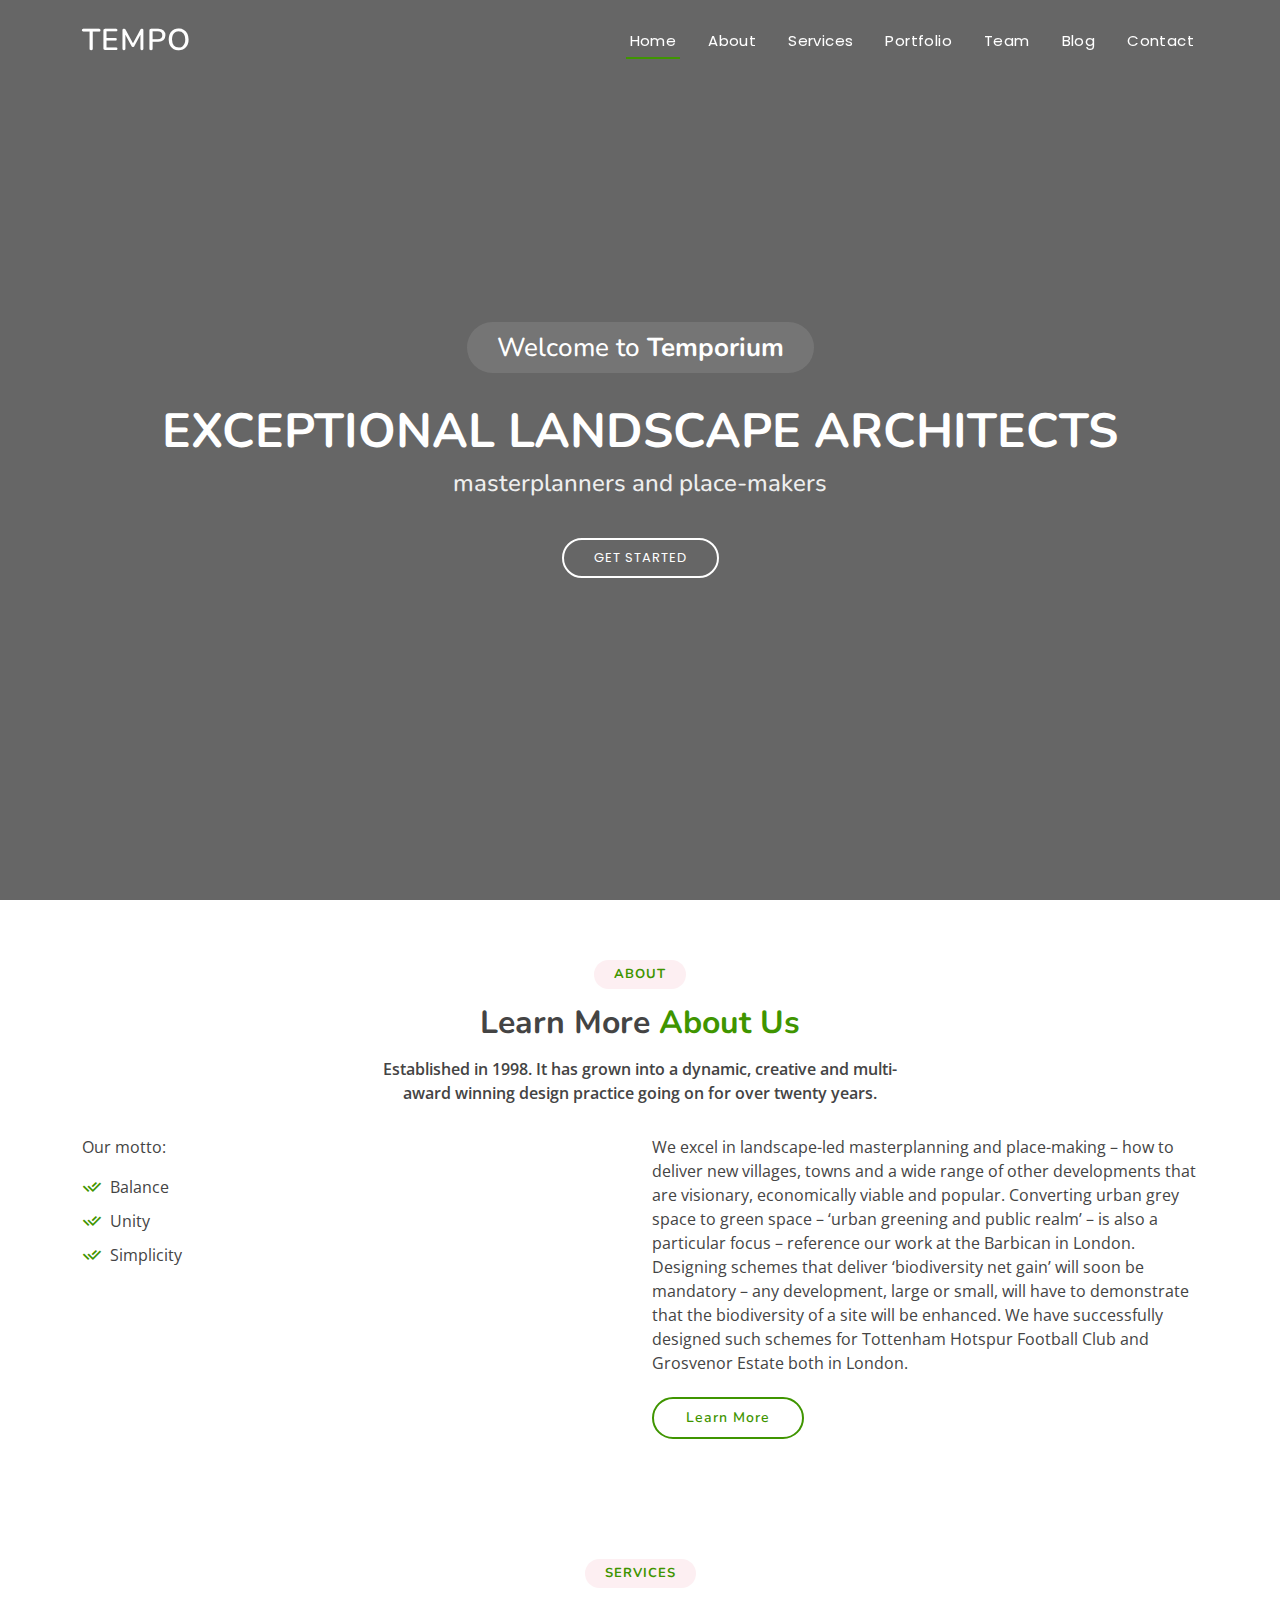
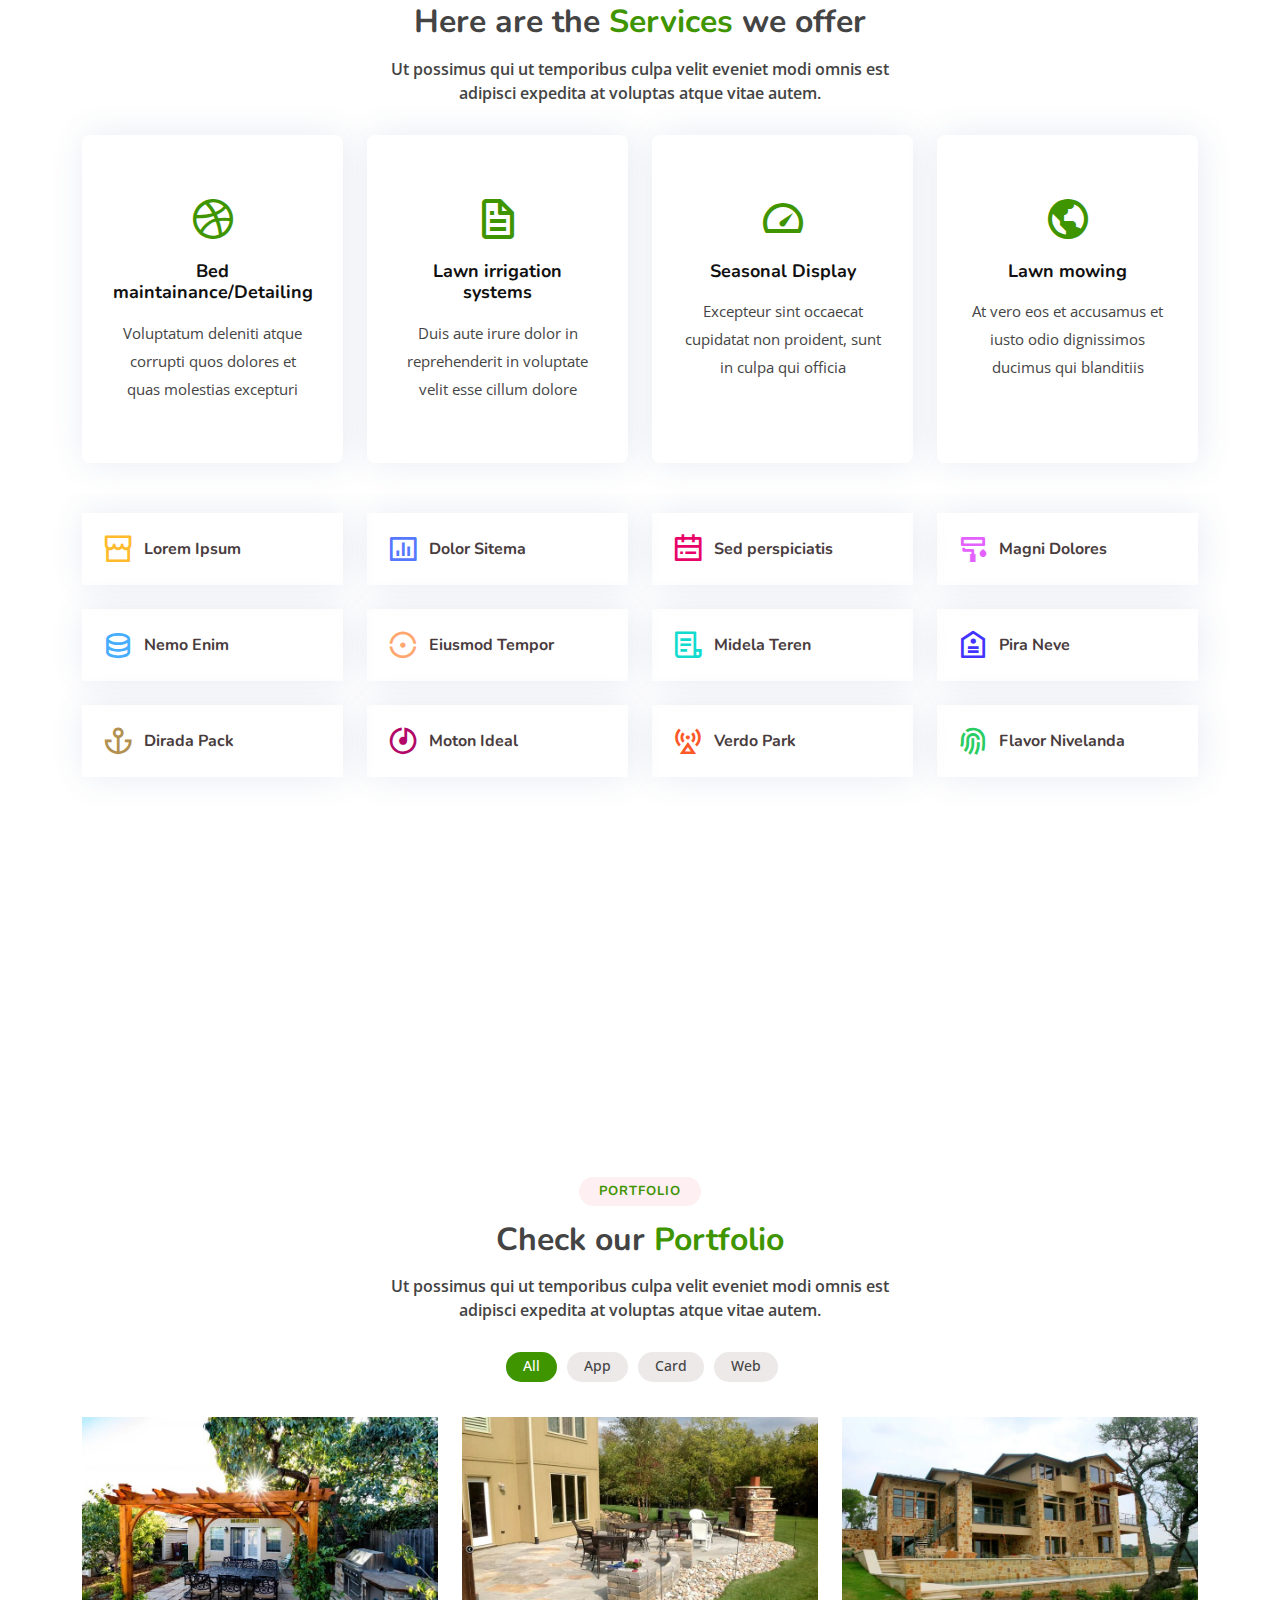
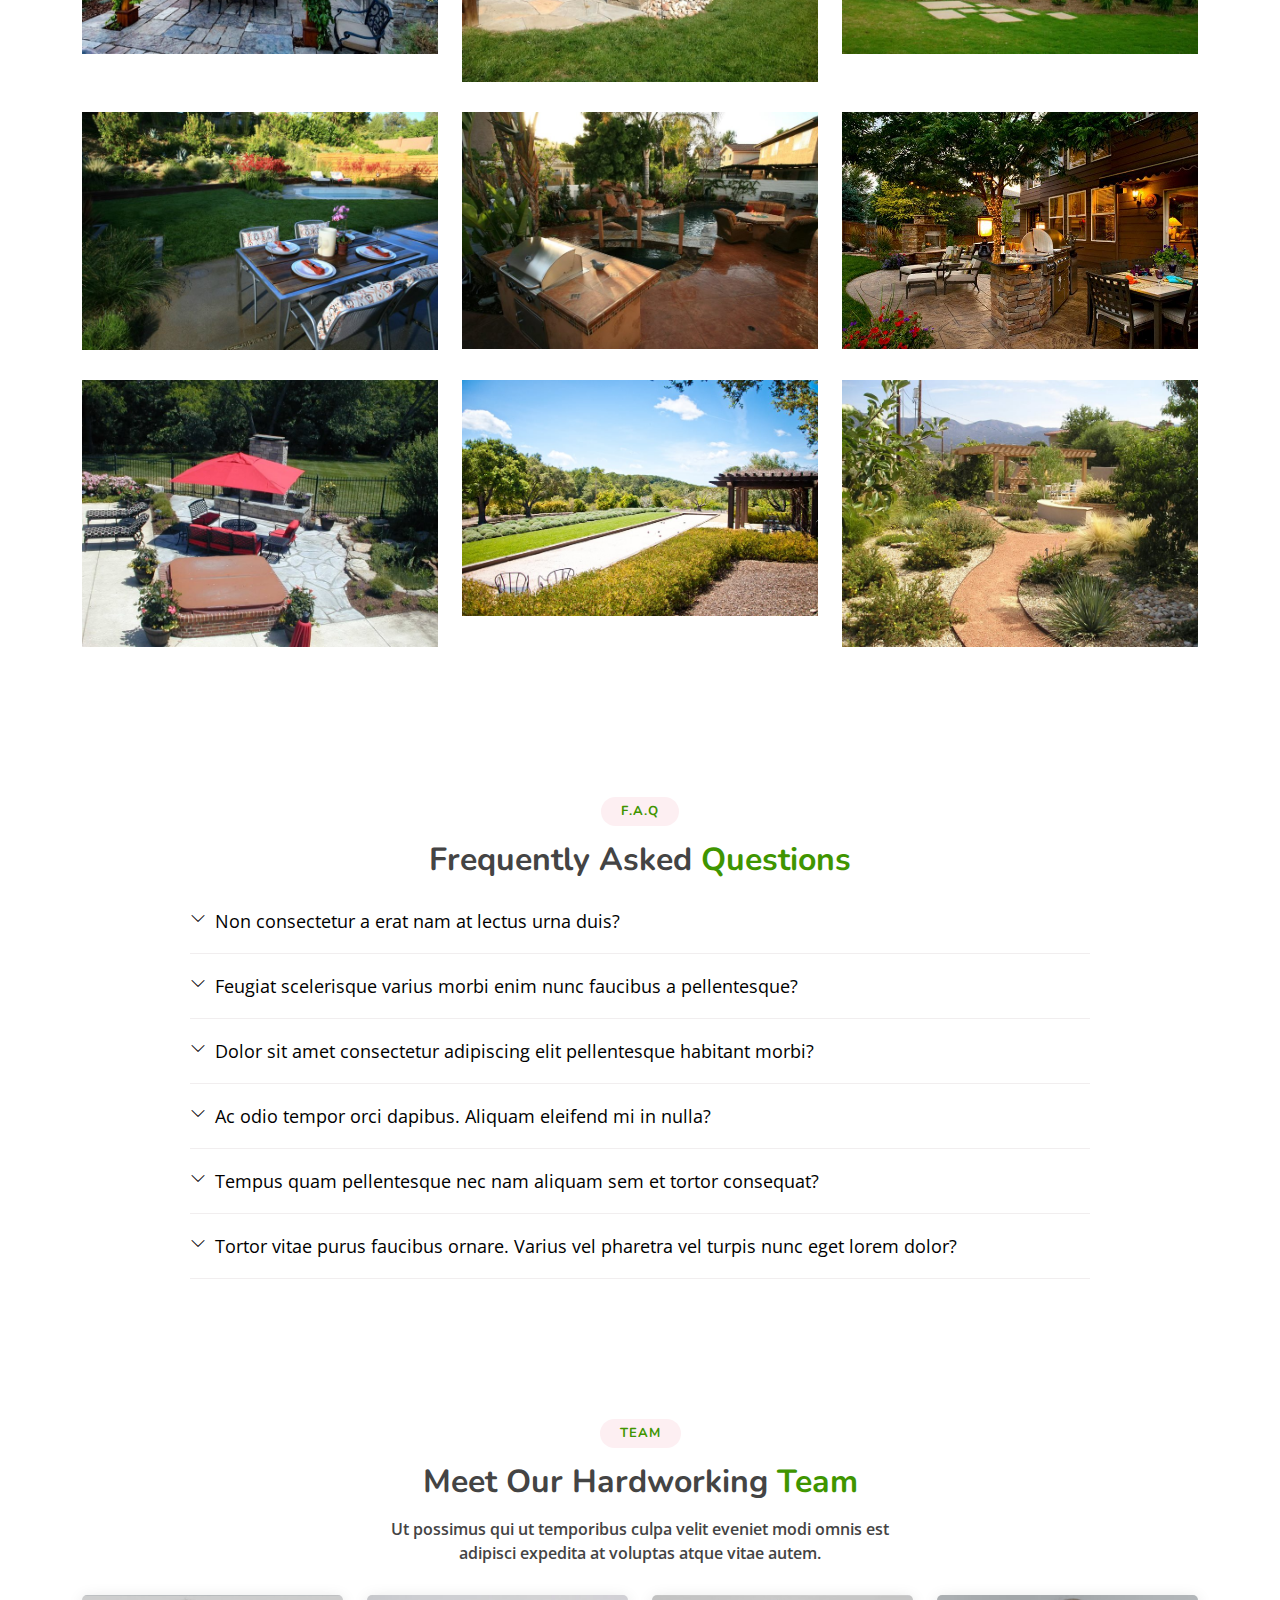
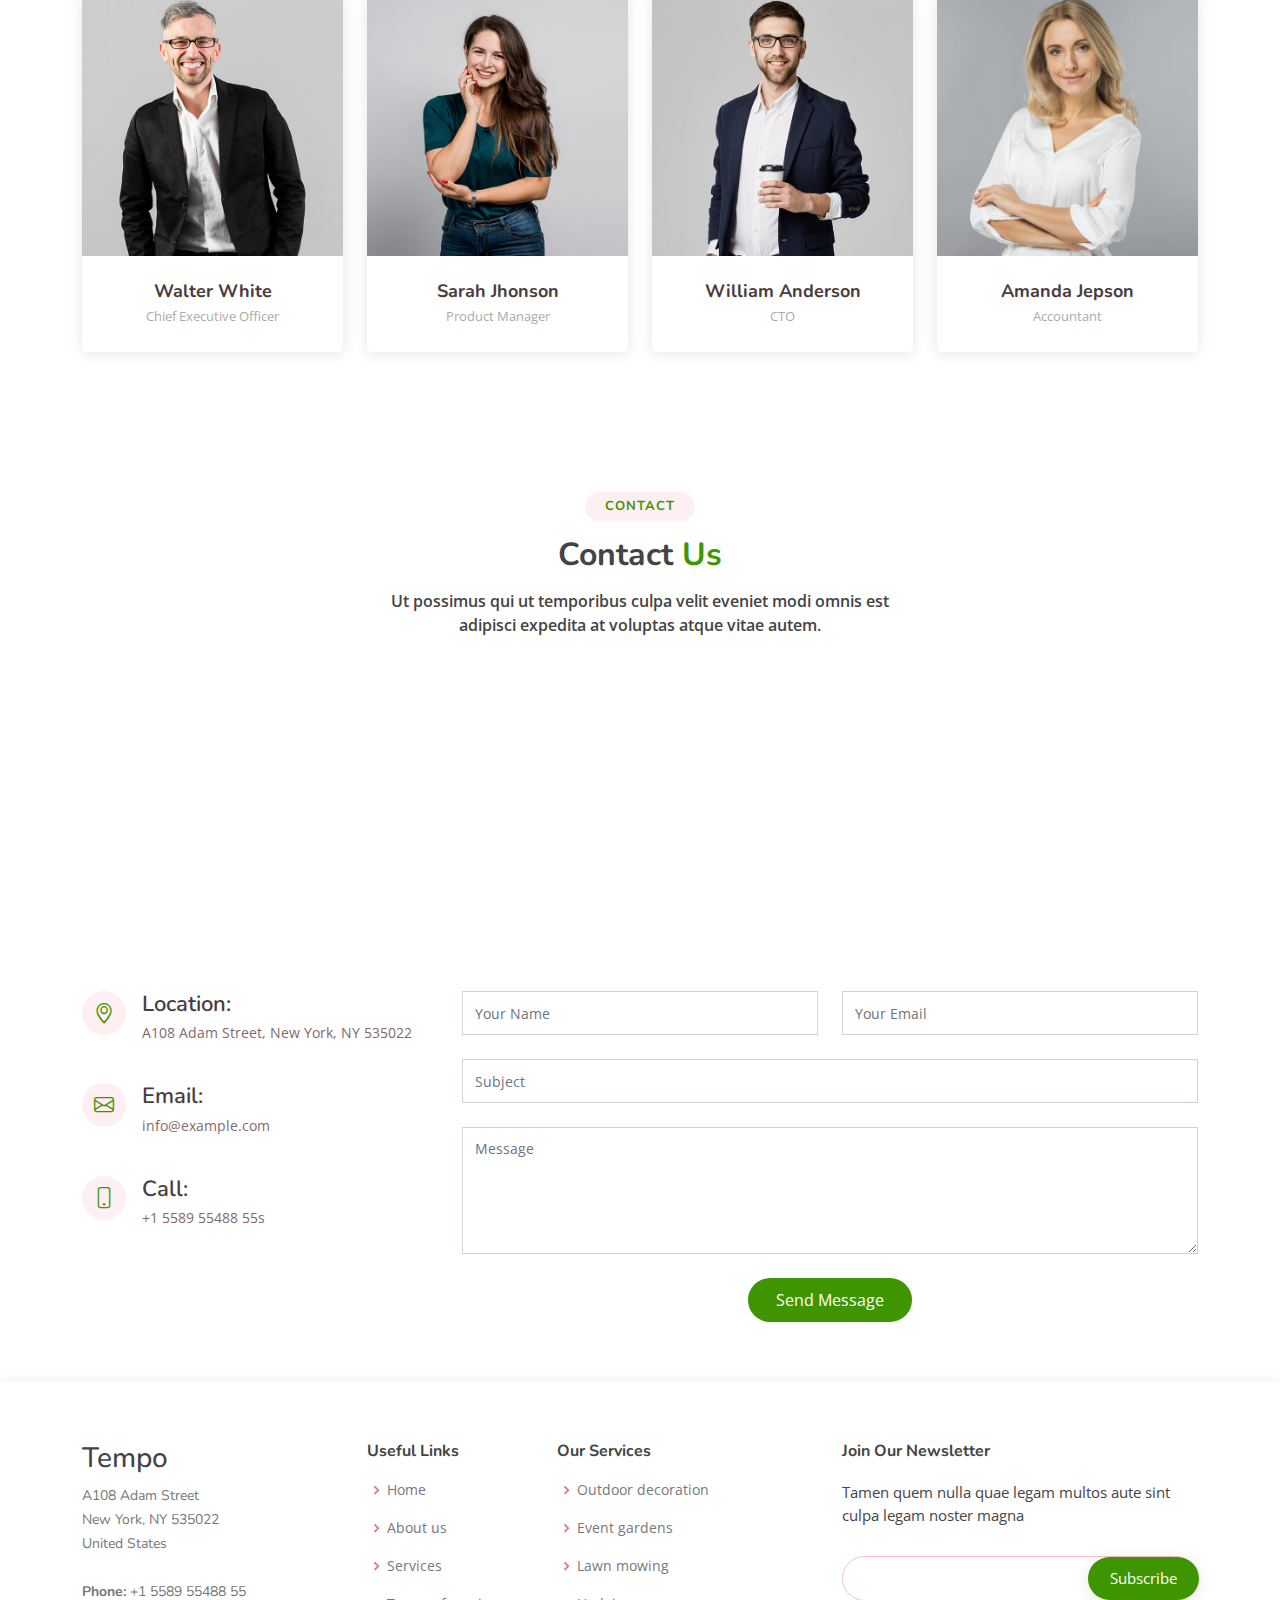
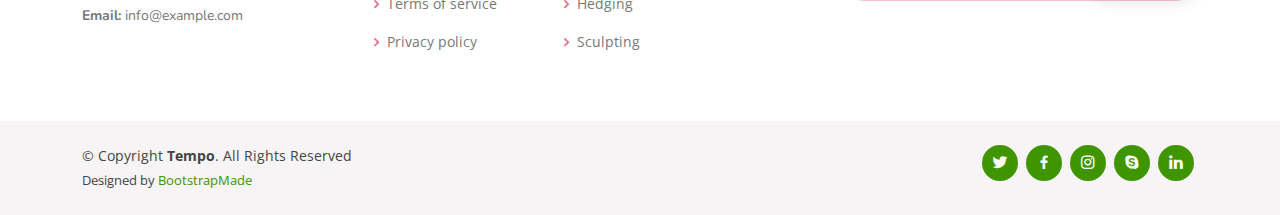
==== index.html @ 1f80e1d2 "AM BATMAN!" ====
<!DOCTYPE html>
<html lang="en">

<head>
  <meta charset="utf-8">
  <meta content="width=device-width, initial-scale=1.0" name="viewport">

  <title>Tempo Bootstrap Template - Index</title>
  <meta content="" name="description">
  <meta content="" name="keywords">

  <!-- Favicons -->
  <link href="assets/img/favicon.png" rel="icon">
  <link href="assets/img/apple-touch-icon.png" rel="apple-touch-icon">

  <!-- Google Fonts -->
  <link href="https://fonts.googleapis.com/css?family=Open+Sans:300,300i,400,400i,600,600i,700,700i|Nunito:300,300i,400,400i,600,600i,700,700i|Poppins:300,300i,400,400i,500,500i,600,600i,700,700i" rel="stylesheet">

  <!-- Vendor CSS Files -->
  <link href="assets/vendor/bootstrap/css/bootstrap.min.css" rel="stylesheet">
  <link href="assets/vendor/bootstrap-icons/bootstrap-icons.css" rel="stylesheet">
  <link href="assets/vendor/boxicons/css/boxicons.min.css" rel="stylesheet">
  <link href="assets/vendor/glightbox/css/glightbox.min.css" rel="stylesheet">
  <link href="assets/vendor/remixicon/remixicon.css" rel="stylesheet">
  <link href="assets/vendor/swiper/swiper-bundle.min.css" rel="stylesheet">

  <!-- Template Main CSS File -->
  <link href="assets/css/style.css" rel="stylesheet">

  <!-- =======================================================
  * Template Name: Tempo - v4.5.0
  * Template URL: https://bootstrapmade.com/tempo-free-onepage-bootstrap-theme/
  * Author: BootstrapMade.com
  * License: https://bootstrapmade.com/license/
  ======================================================== -->
</head>

<body>

  <!-- ======= Header ======= -->
  <header id="header" class="fixed-top ">
    <div class="container d-flex align-items-center justify-content-between">

      <h1 class="logo"><a href="index.html">Tempo</a></h1>
      <!-- Uncomment below if you prefer to use an image logo -->
      <!-- <a href="index.html" class="logo"><img src="assets/img/logo.png" alt="" class="img-fluid"></a>-->

      <nav id="navbar" class="navbar">
        <ul>
          <li><a class="nav-link scrollto active" href="#hero">Home</a></li>
          <li><a class="nav-link scrollto" href="#about">About</a></li>
          <li><a class="nav-link scrollto" href="#services">Services</a></li>
          <li><a class="nav-link scrollto " href="#portfolio">Portfolio</a></li>
          <li><a class="nav-link scrollto" href="#team">Team</a></li>
          <li><a href="blog.html">Blog</a></li>
          
          <li><a class="nav-link scrollto" href="#contact">Contact</a></li>
        </ul>
        <i class="bi bi-list mobile-nav-toggle"></i>
      </nav><!-- .navbar -->

    </div>
  </header><!-- End Header -->

  <!-- ======= Hero Section ======= -->
  <section id="hero">
    <div class="hero-container">
      <h3>Welcome to <strong>Temporium</strong></h3>
      <h1>Exceptional landscape architects</h1>
      <h2>masterplanners and place-makers</h2>
      <a href="#about" class="btn-get-started scrollto">Get Started</a>
    </div>
  </section><!-- End Hero -->

  <main id="main">

    <!-- ======= About Section ======= -->
    <section id="about" class="about">
      <div class="container">

        <div class="section-title">
          <h2>About</h2>
          <h3>Learn More <span>About Us</span></h3>
          <p>Established in 1998. It has grown into a dynamic, creative and multi-award winning design practice going on for over twenty years.</p>
        </div>

        <div class="row content">
          <div class="col-lg-6">
            <p>
              Our motto:
            </p>
            <ul>
              <li><i class="ri-check-double-line"></i> Balance</li>
              <li><i class="ri-check-double-line"></i> Unity</li>
              <li><i class="ri-check-double-line"></i> Simplicity</li>
            </ul>
          </div>
          <div class="col-lg-6 pt-4 pt-lg-0">
            <p>
        

We excel in landscape-led masterplanning and place-making – how to deliver new villages, towns and a wide range of other developments that are visionary, economically viable and popular. Converting urban grey space to green space – ‘urban greening and public realm’ – is also a particular focus – reference our work at the Barbican in London. Designing schemes that deliver ‘biodiversity net gain’ will soon be mandatory – any development, large or small, will have to demonstrate that the biodiversity of a site will be enhanced. We have successfully designed such schemes for Tottenham Hotspur Football Club and Grosvenor Estate both in London.
            </p>
            <a href="#" class="btn-learn-more">Learn More</a>
          </div>
        </div>

      </div>
    </section><!-- End About Section -->

    <!-- ======= Services Section ======= -->
    <section id="services" class="services">
      <div class="container">

        <div class="section-title">
          <h2>Services</h2>
          <h3>Here are the <span>Services</span> we offer</h3>
          <p>Ut possimus qui ut temporibus culpa velit eveniet modi omnis est adipisci expedita at voluptas atque vitae autem.</p>
        </div>

        <div class="row">
          <div class="col-md-6 col-lg-3 d-flex align-items-stretch mb-5 mb-lg-0">
            <div class="icon-box">
              <div class="icon"><i class="bx bxl-dribbble"></i></div>
              <h4 class="title"><a href="">Bed maintainance/Detailing</a></h4>
              <p class="description">Voluptatum deleniti atque corrupti quos dolores et quas molestias excepturi</p>
            </div>
          </div>

          <div class="col-md-6 col-lg-3 d-flex align-items-stretch mb-5 mb-lg-0">
            <div class="icon-box">
              <div class="icon"><i class="bx bx-file"></i></div>
              <h4 class="title"><a href="">Lawn irrigation systems</a></h4>
              <p class="description">Duis aute irure dolor in reprehenderit in voluptate velit esse cillum dolore</p>
            </div>
          </div>

          <div class="col-md-6 col-lg-3 d-flex align-items-stretch mb-5 mb-lg-0">
            <div class="icon-box">
              <div class="icon"><i class="bx bx-tachometer"></i></div>
              <h4 class="title"><a href="">Seasonal Display</a></h4>
              <p class="description">Excepteur sint occaecat cupidatat non proident, sunt in culpa qui officia</p>
            </div>
          </div>

          <div class="col-md-6 col-lg-3 d-flex align-items-stretch mb-5 mb-lg-0">
            <div class="icon-box">
              <div class="icon"><i class="bx bx-world"></i></div>
              <h4 class="title"><a href="">Lawn mowing</a></h4>
              <p class="description">At vero eos et accusamus et iusto odio dignissimos ducimus qui blanditiis</p>
            </div>
          </div>

        </div>

      </div>
    </section><!-- End Services Section -->

    <!-- ======= Features Section ======= -->
    <section id="features" class="features">
      <div class="container">

        <div class="row">
          <div class="col-lg-3 col-md-4 col-6 col-6">
            <div class="icon-box">
              <i class="ri-store-line" style="color: #ffbb2c;"></i>
              <h3><a href="">Lorem Ipsum</a></h3>
            </div>
          </div>
          <div class="col-lg-3 col-md-4 col-6">
            <div class="icon-box">
              <i class="ri-bar-chart-box-line" style="color: #5578ff;"></i>
              <h3><a href="">Dolor Sitema</a></h3>
            </div>
          </div>
          <div class="col-lg-3 col-md-4 col-6 mt-4 mt-md-0">
            <div class="icon-box">
              <i class="ri-calendar-todo-line" style="color: #e80368;"></i>
              <h3><a href="">Sed perspiciatis</a></h3>
            </div>
          </div>
          <div class="col-lg-3 col-md-4 col-6 mt-4 mt-lg-0">
            <div class="icon-box">
              <i class="ri-paint-brush-line" style="color: #e361ff;"></i>
              <h3><a href="">Magni Dolores</a></h3>
            </div>
          </div>
          <div class="col-lg-3 col-md-4 col-6 mt-4">
            <div class="icon-box">
              <i class="ri-database-2-line" style="color: #47aeff;"></i>
              <h3><a href="">Nemo Enim</a></h3>
            </div>
          </div>
          <div class="col-lg-3 col-md-4 col-6 mt-4">
            <div class="icon-box">
              <i class="ri-gradienter-line" style="color: #ffa76e;"></i>
              <h3><a href="">Eiusmod Tempor</a></h3>
            </div>
          </div>
          <div class="col-lg-3 col-md-4 col-6 mt-4">
            <div class="icon-box">
              <i class="ri-file-list-3-line" style="color: #11dbcf;"></i>
              <h3><a href="">Midela Teren</a></h3>
            </div>
          </div>
          <div class="col-lg-3 col-md-4 col-6 mt-4">
            <div class="icon-box">
              <i class="ri-price-tag-2-line" style="color: #4233ff;"></i>
              <h3><a href="">Pira Neve</a></h3>
            </div>
          </div>
          <div class="col-lg-3 col-md-4 col-6 mt-4">
            <div class="icon-box">
              <i class="ri-anchor-line" style="color: #b2904f;"></i>
              <h3><a href="">Dirada Pack</a></h3>
            </div>
          </div>
          <div class="col-lg-3 col-md-4 col-6 mt-4">
            <div class="icon-box">
              <i class="ri-disc-line" style="color: #b20969;"></i>
              <h3><a href="">Moton Ideal</a></h3>
            </div>
          </div>
          <div class="col-lg-3 col-md-4 col-6 mt-4">
            <div class="icon-box">
              <i class="ri-base-station-line" style="color: #ff5828;"></i>
              <h3><a href="">Verdo Park</a></h3>
            </div>
          </div>
          <div class="col-lg-3 col-md-4 col-6 mt-4">
            <div class="icon-box">
              <i class="ri-fingerprint-line" style="color: #29cc61;"></i>
              <h3><a href="">Flavor Nivelanda</a></h3>
            </div>
          </div>
        </div>

      </div>
    </section><!-- End Features Section -->

    <!-- ======= Cta Section ======= -->
    <section id="cta" class="cta">
      <div class="container">

        <div class="text-center">
          <h3>Call To Action</h3>
          <p> Duis aute irure dolor in reprehenderit in voluptate velit esse cillum dolore eu fugiat nulla pariatur. Excepteur sint occaecat cupidatat non proident, sunt in culpa qui officia deserunt mollit anim id est laborum.</p>
          <a class="cta-btn scrollto" href="#contact">Call us</a>
        </div>

      </div>
    </section><!-- End Cta Section -->

    <!-- ======= Portfolio Section ======= -->
    <section id="portfolio" class="portfolio">
      <div class="container">

        <div class="section-title">
          <h2>Portfolio</h2>
          <h3>Check our <span>Portfolio</span></h3>
          <p>Ut possimus qui ut temporibus culpa velit eveniet modi omnis est adipisci expedita at voluptas atque vitae autem.</p>
        </div>

        <div class="row">
          <div class="col-lg-12 d-flex justify-content-center">
            <ul id="portfolio-flters">
              <li data-filter="*" class="filter-active">All</li>
              <li data-filter=".filter-app">App</li>
              <li data-filter=".filter-card">Card</li>
              <li data-filter=".filter-web">Web</li>
            </ul>
          </div>
        </div>

        <div class="row portfolio-container">

          <div class="col-lg-4 col-md-6 portfolio-item filter-app">
            <img src="assets/img/portfolio/portfolio-1.jpg" class="img-fluid" alt="">
            <div class="portfolio-info">
              <h4>App 1</h4>
              <p>App</p>
              <a href="assets/img/portfolio/portfolio-1.jpg" data-gallery="portfolioGallery" class="portfolio-lightbox preview-link" title="App 1"><i class="bx bx-plus"></i></a>
              <a href="portfolio-details.html" class="details-link" title="More Details"><i class="bx bx-link"></i></a>
            </div>
          </div>

          <div class="col-lg-4 col-md-6 portfolio-item filter-web">
            <img src="assets/img/portfolio/portfolio-2.jpg" class="img-fluid" alt="">
            <div class="portfolio-info">
              <h4>Web 3</h4>
              <p>Web</p>
              <a href="assets/img/portfolio/portfolio-2.jpg" data-gallery="portfolioGallery" class="portfolio-lightbox preview-link" title="Web 3"><i class="bx bx-plus"></i></a>
              <a href="portfolio-details.html" class="details-link" title="More Details"><i class="bx bx-link"></i></a>
            </div>
          </div>

          <div class="col-lg-4 col-md-6 portfolio-item filter-app">
            <img src="assets/img/portfolio/portfolio-3.jpg" class="img-fluid" alt="">
            <div class="portfolio-info">
              <h4>App 2</h4>
              <p>App</p>
              <a href="assets/img/portfolio/portfolio-3.jpg" data-gallery="portfolioGallery" class="portfolio-lightbox preview-link" title="App 2"><i class="bx bx-plus"></i></a>
              <a href="portfolio-details.html" class="details-link" title="More Details"><i class="bx bx-link"></i></a>
            </div>
          </div>

          <div class="col-lg-4 col-md-6 portfolio-item filter-card">
            <img src="assets/img/portfolio/portfolio-4.jpg" class="img-fluid" alt="">
            <div class="portfolio-info">
              <h4>Card 2</h4>
              <p>Card</p>
              <a href="assets/img/portfolio/portfolio-4.jpg" data-gallery="portfolioGallery" class="portfolio-lightbox preview-link" title="Card 2"><i class="bx bx-plus"></i></a>
              <a href="portfolio-details.html" class="details-link" title="More Details"><i class="bx bx-link"></i></a>
            </div>
          </div>

          <div class="col-lg-4 col-md-6 portfolio-item filter-web">
            <img src="assets/img/portfolio/portfolio-5.jpg" class="img-fluid" alt="">
            <div class="portfolio-info">
              <h4>Web 2</h4>
              <p>Web</p>
              <a href="assets/img/portfolio/portfolio-5.jpg" data-gallery="portfolioGallery" class="portfolio-lightbox preview-link" title="Web 2"><i class="bx bx-plus"></i></a>
              <a href="portfolio-details.html" class="details-link" title="More Details"><i class="bx bx-link"></i></a>
            </div>
          </div>

          <div class="col-lg-4 col-md-6 portfolio-item filter-app">
            <img src="assets/img/portfolio/portfolio-6.jpg" class="img-fluid" alt="">
            <div class="portfolio-info">
              <h4>App 3</h4>
              <p>App</p>
              <a href="assets/img/portfolio/portfolio-6.jpg" data-gallery="portfolioGallery" class="portfolio-lightbox preview-link" title="App 3"><i class="bx bx-plus"></i></a>
              <a href="portfolio-details.html" class="details-link" title="More Details"><i class="bx bx-link"></i></a>
            </div>
          </div>

          <div class="col-lg-4 col-md-6 portfolio-item filter-card">
            <img src="assets/img/portfolio/portfolio-7.jpg" class="img-fluid" alt="">
            <div class="portfolio-info">
              <h4>Card 1</h4>
              <p>Card</p>
              <a href="assets/img/portfolio/portfolio-7.jpg" data-gallery="portfolioGallery" class="portfolio-lightbox preview-link" title="Card 1"><i class="bx bx-plus"></i></a>
              <a href="portfolio-details.html" class="details-link" title="More Details"><i class="bx bx-link"></i></a>
            </div>
          </div>

          <div class="col-lg-4 col-md-6 portfolio-item filter-card">
            <img src="assets/img/portfolio/portfolio-8.jpg" class="img-fluid" alt="">
            <div class="portfolio-info">
              <h4>Card 3</h4>
              <p>Card</p>
              <a href="assets/img/portfolio/portfolio-8.jpg" data-gallery="portfolioGallery" class="portfolio-lightbox preview-link" title="Card 3"><i class="bx bx-plus"></i></a>
              <a href="portfolio-details.html" class="details-link" title="More Details"><i class="bx bx-link"></i></a>
            </div>
          </div>

          <div class="col-lg-4 col-md-6 portfolio-item filter-web">
            <img src="assets/img/portfolio/portfolio-9.jpg" class="img-fluid" alt="">
            <div class="portfolio-info">
              <h4>Web 3</h4>
              <p>Web</p>
              <a href="assets/img/portfolio/portfolio-9.jpg" data-gallery="portfolioGallery" class="portfolio-lightbox preview-link" title="Web 3"><i class="bx bx-plus"></i></a>
              <a href="portfolio-details.html" class="details-link" title="More Details"><i class="bx bx-link"></i></a>
            </div>
          </div>

        </div>

      </div>
    </section><!-- End Portfolio Section -->

    <!-- ======= Pricing Section ======= 
    <section id="pricing" class="pricing">
      <div class="container">

        <div class="section-title">
          <h2>Pricing</h2>
          <h3>Our Competing <span>Prices</span></h3>
          <p>Ut possimus qui ut temporibus culpa velit eveniet modi omnis est adipisci expedita at voluptas atque vitae autem.</p>
        </div>

        <div class="row">

          <div class="col-lg-4 col-md-6">
            <div class="box">
              <h3>Free</h3>
              <h4><sup>$</sup>0<span> / month</span></h4>
              <ul>
                <li>Aida dere</li>
                <li>Nec feugiat nisl</li>
                <li>Nulla at volutpat dola</li>
                <li class="na">Pharetra massa</li>
                <li class="na">Massa ultricies mi</li>
              </ul>
              <div class="btn-wrap">
                <a href="#" class="btn-buy">Buy Now</a>
              </div>
            </div>
          </div>

          <div class="col-lg-4 col-md-6 mt-4 mt-md-0">
            <div class="box recommended">
              <span class="recommended-badge">Recommended</span>
              <h3>Business</h3>
              <h4><sup>$</sup>19<span> / month</span></h4>
              <ul>
                <li>Aida dere</li>
                <li>Nec feugiat nisl</li>
                <li>Nulla at volutpat dola</li>
                <li>Pharetra massa</li>
                <li class="na">Massa ultricies mi</li>
              </ul>
              <div class="btn-wrap">
                <a href="#" class="btn-buy">Buy Now</a>
              </div>
            </div>
          </div>

          <div class="col-lg-4 col-md-6 mt-4 mt-lg-0">
            <div class="box">
              <h3>Developer</h3>
              <h4><sup>$</sup>29<span> / month</span></h4>
              <ul>
                <li>Aida dere</li>
                <li>Nec feugiat nisl</li>
                <li>Nulla at volutpat dola</li>
                <li>Pharetra massa</li>
                <li>Massa ultricies mi</li>
              </ul>
              <div class="btn-wrap">
                <a href="#" class="btn-buy">Buy Now</a>
              </div>
            </div>
          </div>

        </div>

      </div>
    </section><!-- End Pricing Section -->

    <!-- ======= F.A.Q Section ======= -->
    <section id="faq" class="faq">
      <div class="container">

        <div class="section-title">
          <h2>F.A.Q</h2>
          <h3>Frequently Asked <span>Questions</span></h3>
        </div>

        <ul class="faq-list">

          <li>
            <div data-bs-toggle="collapse" class="collapsed question" href="#faq1">Non consectetur a erat nam at lectus urna duis? <i class="bi bi-chevron-down icon-show"></i><i class="bi bi-chevron-up icon-close"></i></div>
            <div id="faq1" class="collapse" data-bs-parent=".faq-list">
              <p>
                Feugiat pretium nibh ipsum consequat. Tempus iaculis urna id volutpat lacus laoreet non curabitur gravida. Venenatis lectus magna fringilla urna porttitor rhoncus dolor purus non.
              </p>
            </div>
          </li>

          <li>
            <div data-bs-toggle="collapse" href="#faq2" class="collapsed question">Feugiat scelerisque varius morbi enim nunc faucibus a pellentesque? <i class="bi bi-chevron-down icon-show"></i><i class="bi bi-chevron-up icon-close"></i></div>
            <div id="faq2" class="collapse" data-bs-parent=".faq-list">
              <p>
                Dolor sit amet consectetur adipiscing elit pellentesque habitant morbi. Id interdum velit laoreet id donec ultrices. Fringilla phasellus faucibus scelerisque eleifend donec pretium. Est pellentesque elit ullamcorper dignissim. Mauris ultrices eros in cursus turpis massa tincidunt dui.
              </p>
            </div>
          </li>

          <li>
            <div data-bs-toggle="collapse" href="#faq3" class="collapsed question">Dolor sit amet consectetur adipiscing elit pellentesque habitant morbi? <i class="bi bi-chevron-down icon-show"></i><i class="bi bi-chevron-up icon-close"></i></div>
            <div id="faq3" class="collapse" data-bs-parent=".faq-list">
              <p>
                Eleifend mi in nulla posuere sollicitudin aliquam ultrices sagittis orci. Faucibus pulvinar elementum integer enim. Sem nulla pharetra diam sit amet nisl suscipit. Rutrum tellus pellentesque eu tincidunt. Lectus urna duis convallis convallis tellus. Urna molestie at elementum eu facilisis sed odio morbi quis
              </p>
            </div>
          </li>

          <li>
            <div data-bs-toggle="collapse" href="#faq4" class="collapsed question">Ac odio tempor orci dapibus. Aliquam eleifend mi in nulla? <i class="bi bi-chevron-down icon-show"></i><i class="bi bi-chevron-up icon-close"></i></div>
            <div id="faq4" class="collapse" data-bs-parent=".faq-list">
              <p>
                Dolor sit amet consectetur adipiscing elit pellentesque habitant morbi. Id interdum velit laoreet id donec ultrices. Fringilla phasellus faucibus scelerisque eleifend donec pretium. Est pellentesque elit ullamcorper dignissim. Mauris ultrices eros in cursus turpis massa tincidunt dui.
              </p>
            </div>
          </li>

          <li>
            <div data-bs-toggle="collapse" href="#faq5" class="collapsed question">Tempus quam pellentesque nec nam aliquam sem et tortor consequat? <i class="bi bi-chevron-down icon-show"></i><i class="bi bi-chevron-up icon-close"></i></div>
            <div id="faq5" class="collapse" data-bs-parent=".faq-list">
              <p>
                Molestie a iaculis at erat pellentesque adipiscing commodo. Dignissim suspendisse in est ante in. Nunc vel risus commodo viverra maecenas accumsan. Sit amet nisl suscipit adipiscing bibendum est. Purus gravida quis blandit turpis cursus in
              </p>
            </div>
          </li>

          <li>
            <div data-bs-toggle="collapse" href="#faq6" class="collapsed question">Tortor vitae purus faucibus ornare. Varius vel pharetra vel turpis nunc eget lorem dolor? <i class="bi bi-chevron-down icon-show"></i><i class="bi bi-chevron-up icon-close"></i></div>
            <div id="faq6" class="collapse" data-bs-parent=".faq-list">
              <p>
                Laoreet sit amet cursus sit amet dictum sit amet justo. Mauris vitae ultricies leo integer malesuada nunc vel. Tincidunt eget nullam non nisi est sit amet. Turpis nunc eget lorem dolor sed. Ut venenatis tellus in metus vulputate eu scelerisque. Pellentesque diam volutpat commodo sed egestas egestas fringilla phasellus faucibus. Nibh tellus molestie nunc non blandit massa enim nec.
              </p>
            </div>
          </li>

        </ul>

      </div>
    </section><!-- End F.A.Q Section -->

    <!-- ======= Team Section ======= -->
    <section id="team" class="team">
      <div class="container">

        <div class="section-title">
          <h2>Team</h2>
          <h3>Meet Our Hardworking <span>Team</span></h3>
          <p>Ut possimus qui ut temporibus culpa velit eveniet modi omnis est adipisci expedita at voluptas atque vitae autem.</p>
        </div>

        <div class="row">

          <div class="col-lg-3 col-md-6 d-flex align-items-stretch">
            <div class="member">
              <div class="member-img">
                <img src="assets/img/team/team-1.jpg" class="img-fluid" alt="">
                <div class="social">
                  <a href=""><i class="bi bi-twitter"></i></a>
                  <a href=""><i class="bi bi-facebook"></i></a>
                  <a href=""><i class="bi bi-instagram"></i></a>
                  <a href=""><i class="bi bi-linkedin"></i></a>
                </div>
              </div>
              <div class="member-info">
                <h4>Walter White</h4>
                <span>Chief Executive Officer</span>
              </div>
            </div>
          </div>

          <div class="col-lg-3 col-md-6 d-flex align-items-stretch">
            <div class="member">
              <div class="member-img">
                <img src="assets/img/team/team-2.jpg" class="img-fluid" alt="">
                <div class="social">
                  <a href=""><i class="bi bi-twitter"></i></a>
                  <a href=""><i class="bi bi-facebook"></i></a>
                  <a href=""><i class="bi bi-instagram"></i></a>
                  <a href=""><i class="bi bi-linkedin"></i></a>
                </div>
              </div>
              <div class="member-info">
                <h4>Sarah Jhonson</h4>
                <span>Product Manager</span>
              </div>
            </div>
          </div>

          <div class="col-lg-3 col-md-6 d-flex align-items-stretch">
            <div class="member">
              <div class="member-img">
                <img src="assets/img/team/team-3.jpg" class="img-fluid" alt="">
                <div class="social">
                  <a href=""><i class="bi bi-twitter"></i></a>
                  <a href=""><i class="bi bi-facebook"></i></a>
                  <a href=""><i class="bi bi-instagram"></i></a>
                  <a href=""><i class="bi bi-linkedin"></i></a>
                </div>
              </div>
              <div class="member-info">
                <h4>William Anderson</h4>
                <span>CTO</span>
              </div>
            </div>
          </div>

          <div class="col-lg-3 col-md-6 d-flex align-items-stretch">
            <div class="member">
              <div class="member-img">
                <img src="assets/img/team/team-4.jpg" class="img-fluid" alt="">
                <div class="social">
                  <a href=""><i class="bi bi-twitter"></i></a>
                  <a href=""><i class="bi bi-facebook"></i></a>
                  <a href=""><i class="bi bi-instagram"></i></a>
                  <a href=""><i class="bi bi-linkedin"></i></a>
                </div>
              </div>
              <div class="member-info">
                <h4>Amanda Jepson</h4>
                <span>Accountant</span>
              </div>
            </div>
          </div>

        </div>

      </div>
    </section><!-- End Team Section -->

    <!-- ======= Contact Section ======= -->
    <section id="contact" class="contact">
      <div class="container">

        <div class="section-title">
          <h2>Contact</h2>
          <h3>Contact <span>Us</span></h3>
          <p>Ut possimus qui ut temporibus culpa velit eveniet modi omnis est adipisci expedita at voluptas atque vitae autem.</p>
        </div>

        <div>
          <iframe style="border:0; width: 100%; height: 270px;" src="https://www.google.com/maps/embed?pb=!1m14!1m8!1m3!1d12097.433213460943!2d-74.0062269!3d40.7101282!3m2!1i1024!2i768!4f13.1!3m3!1m2!1s0x0%3A0xb89d1fe6bc499443!2sDowntown+Conference+Center!5e0!3m2!1smk!2sbg!4v1539943755621" frameborder="0" allowfullscreen></iframe>
        </div>

        <div class="row mt-5">

          <div class="col-lg-4">
            <div class="info">
              <div class="address">
                <i class="bi bi-geo-alt"></i>
                <h4>Location:</h4>
                <p>A108 Adam Street, New York, NY 535022</p>
              </div>

              <div class="email">
                <i class="bi bi-envelope"></i>
                <h4>Email:</h4>
                <p>info@example.com</p>
              </div>

              <div class="phone">
                <i class="bi bi-phone"></i>
                <h4>Call:</h4>
                <p>+1 5589 55488 55s</p>
              </div>

            </div>

          </div>

          <div class="col-lg-8 mt-5 mt-lg-0">

            <form action="forms/contact.php" method="post" role="form" class="php-email-form">
              <div class="row">
                <div class="col-md-6 form-group">
                  <input type="text" name="name" class="form-control" id="name" placeholder="Your Name" required>
                </div>
                <div class="col-md-6 form-group mt-3 mt-md-0">
                  <input type="email" class="form-control" name="email" id="email" placeholder="Your Email" required>
                </div>
              </div>
              <div class="form-group mt-3">
                <input type="text" class="form-control" name="subject" id="subject" placeholder="Subject" required>
              </div>
              <div class="form-group mt-3">
                <textarea class="form-control" name="message" rows="5" placeholder="Message" required></textarea>
              </div>
              <div class="my-3">
                <div class="loading">Loading</div>
                <div class="error-message"></div>
                <div class="sent-message">Your message has been sent. Thank you!</div>
              </div>
              <div class="text-center"><button type="submit">Send Message</button></div>
            </form>

          </div>

        </div>

      </div>
    </section><!-- End Contact Section -->

  </main><!-- End #main -->

  <!-- ======= Footer ======= -->
  <footer id="footer">

    <div class="footer-top">
      <div class="container">
        <div class="row">

          <div class="col-lg-3 col-md-6 footer-contact">
            <h3>Tempo</h3>
            <p>
              A108 Adam Street <br>
              New York, NY 535022<br>
              United States <br><br>
              <strong>Phone:</strong> +1 5589 55488 55<br>
              <strong>Email:</strong> info@example.com<br>
            </p>
          </div>

          <div class="col-lg-2 col-md-6 footer-links">
            <h4>Useful Links</h4>
            <ul>
              <li><i class="bx bx-chevron-right"></i> <a href="#">Home</a></li>
              <li><i class="bx bx-chevron-right"></i> <a href="#">About us</a></li>
              <li><i class="bx bx-chevron-right"></i> <a href="#">Services</a></li>
              <li><i class="bx bx-chevron-right"></i> <a href="#">Terms of service</a></li>
              <li><i class="bx bx-chevron-right"></i> <a href="#">Privacy policy</a></li>
            </ul>
          </div>

          <div class="col-lg-3 col-md-6 footer-links">
            <h4>Our Services</h4>
            <ul>
              <li><i class="bx bx-chevron-right"></i> <a href="#">Outdoor decoration</a></li>
              <li><i class="bx bx-chevron-right"></i> <a href="#">Event gardens</a></li>
              <li><i class="bx bx-chevron-right"></i> <a href="#">Lawn mowing</a></li>
              <li><i class="bx bx-chevron-right"></i> <a href="#">Hedging</a></li>
              <li><i class="bx bx-chevron-right"></i> <a href="#">Sculpting</a></li>
            </ul>
          </div>

          <div class="col-lg-4 col-md-6 footer-newsletter">
            <h4>Join Our Newsletter</h4>
            <p>Tamen quem nulla quae legam multos aute sint culpa legam noster magna</p>
            <form action="" method="post">
              <input type="email" name="email"><input type="submit" value="Subscribe">
            </form>
          </div>

        </div>
      </div>
    </div>

    <div class="container d-md-flex py-4">

      <div class="me-md-auto text-center text-md-start">
        <div class="copyright">
          &copy; Copyright <strong><span>Tempo</span></strong>. All Rights Reserved
        </div>
        <div class="credits">
          <!-- All the links in the footer should remain intact. -->
          <!-- You can delete the links only if you purchased the pro version. -->
          <!-- Licensing information: https://bootstrapmade.com/license/ -->
          <!-- Purchase the pro version with working PHP/AJAX contact form: https://bootstrapmade.com/tempo-free-onepage-bootstrap-theme/ -->
          Designed by <a href="https://bootstrapmade.com/">BootstrapMade</a>
        </div>
      </div>
      <div class="social-links text-center text-md-right pt-3 pt-md-0">
        <a href="#" class="twitter"><i class="bx bxl-twitter"></i></a>
        <a href="#" class="facebook"><i class="bx bxl-facebook"></i></a>
        <a href="#" class="instagram"><i class="bx bxl-instagram"></i></a>
        <a href="#" class="google-plus"><i class="bx bxl-skype"></i></a>
        <a href="#" class="linkedin"><i class="bx bxl-linkedin"></i></a>
      </div>
    </div>
  </footer><!-- End Footer -->

  <a href="#" class="back-to-top d-flex align-items-center justify-content-center"><i class="bi bi-arrow-up-short"></i></a>

  <!-- Vendor JS Files -->
  <script src="assets/vendor/bootstrap/js/bootstrap.bundle.min.js"></script>
  <script src="assets/vendor/glightbox/js/glightbox.min.js"></script>
  <script src="assets/vendor/isotope-layout/isotope.pkgd.min.js"></script>
  <script src="assets/vendor/php-email-form/validate.js"></script>
  <script src="assets/vendor/swiper/swiper-bundle.min.js"></script>

  <!-- Template Main JS File -->
  <script src="assets/js/main.js"></script>

</body>

</html>
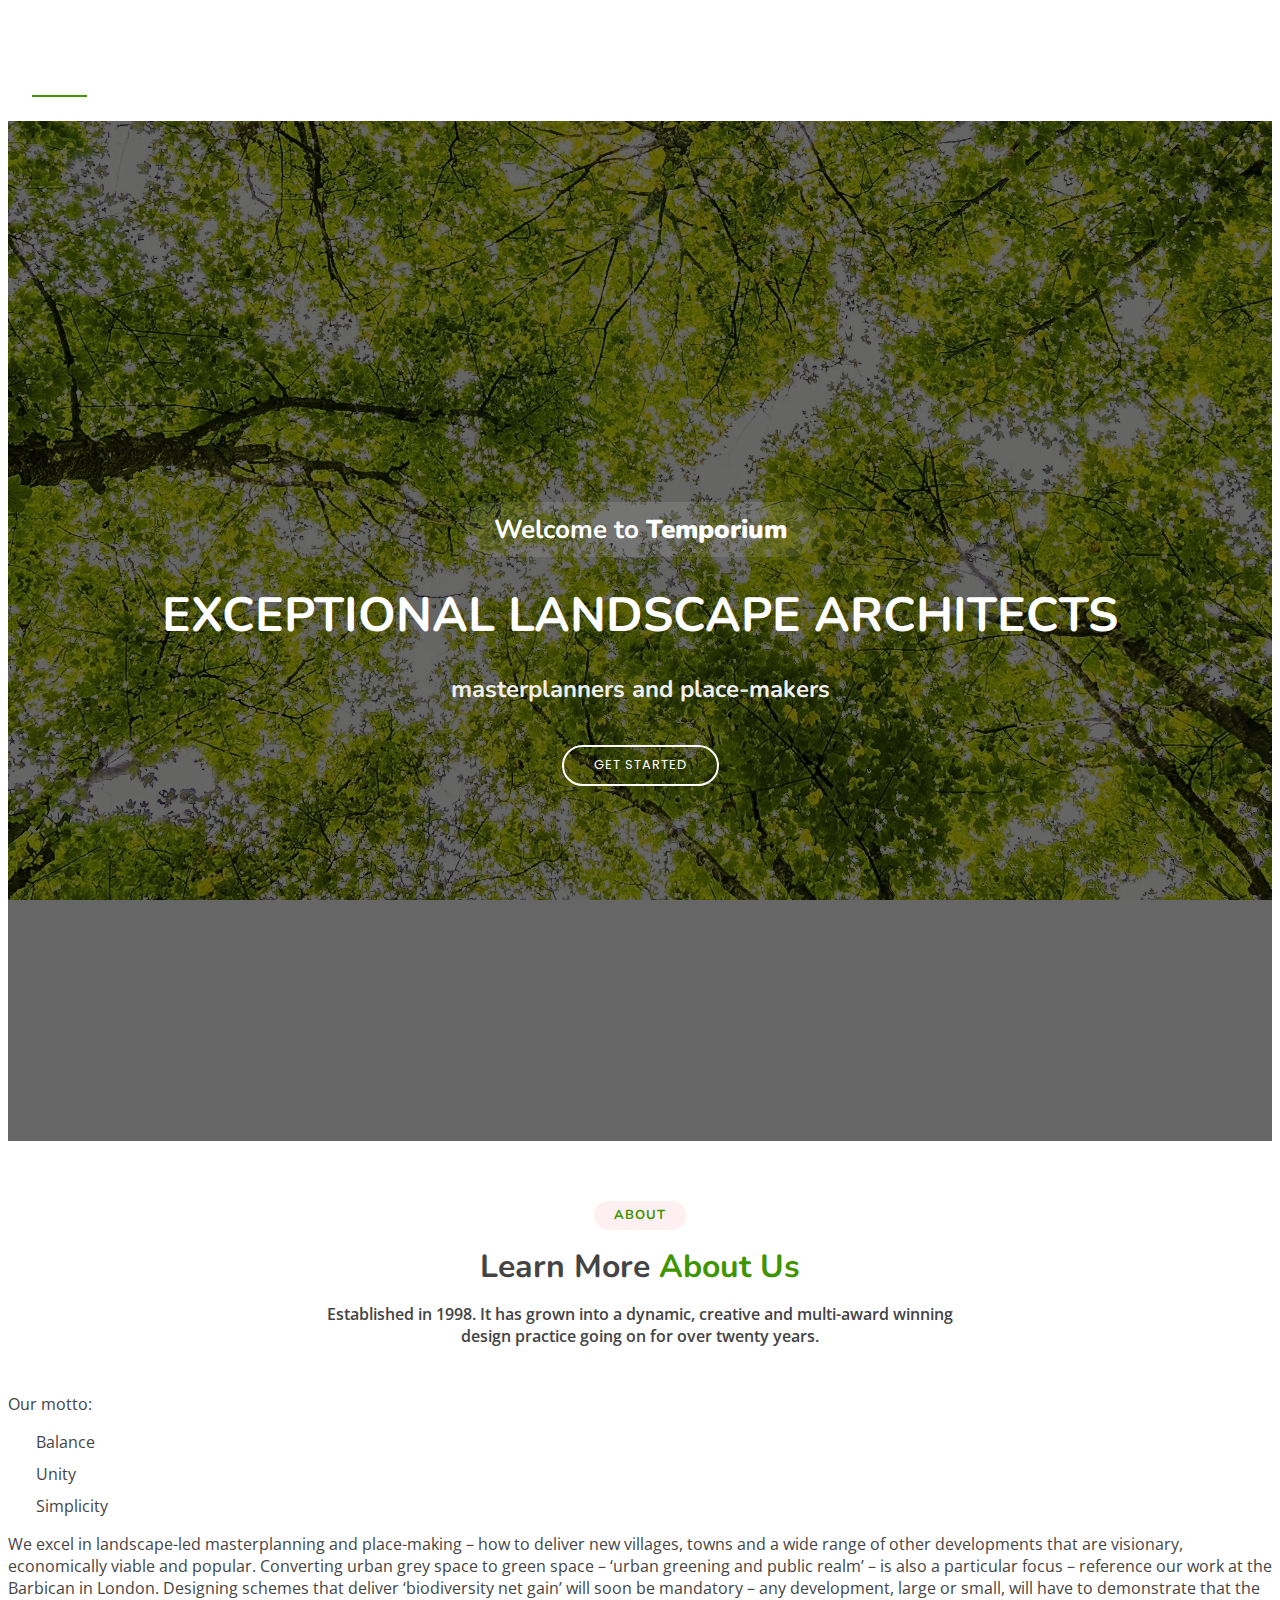
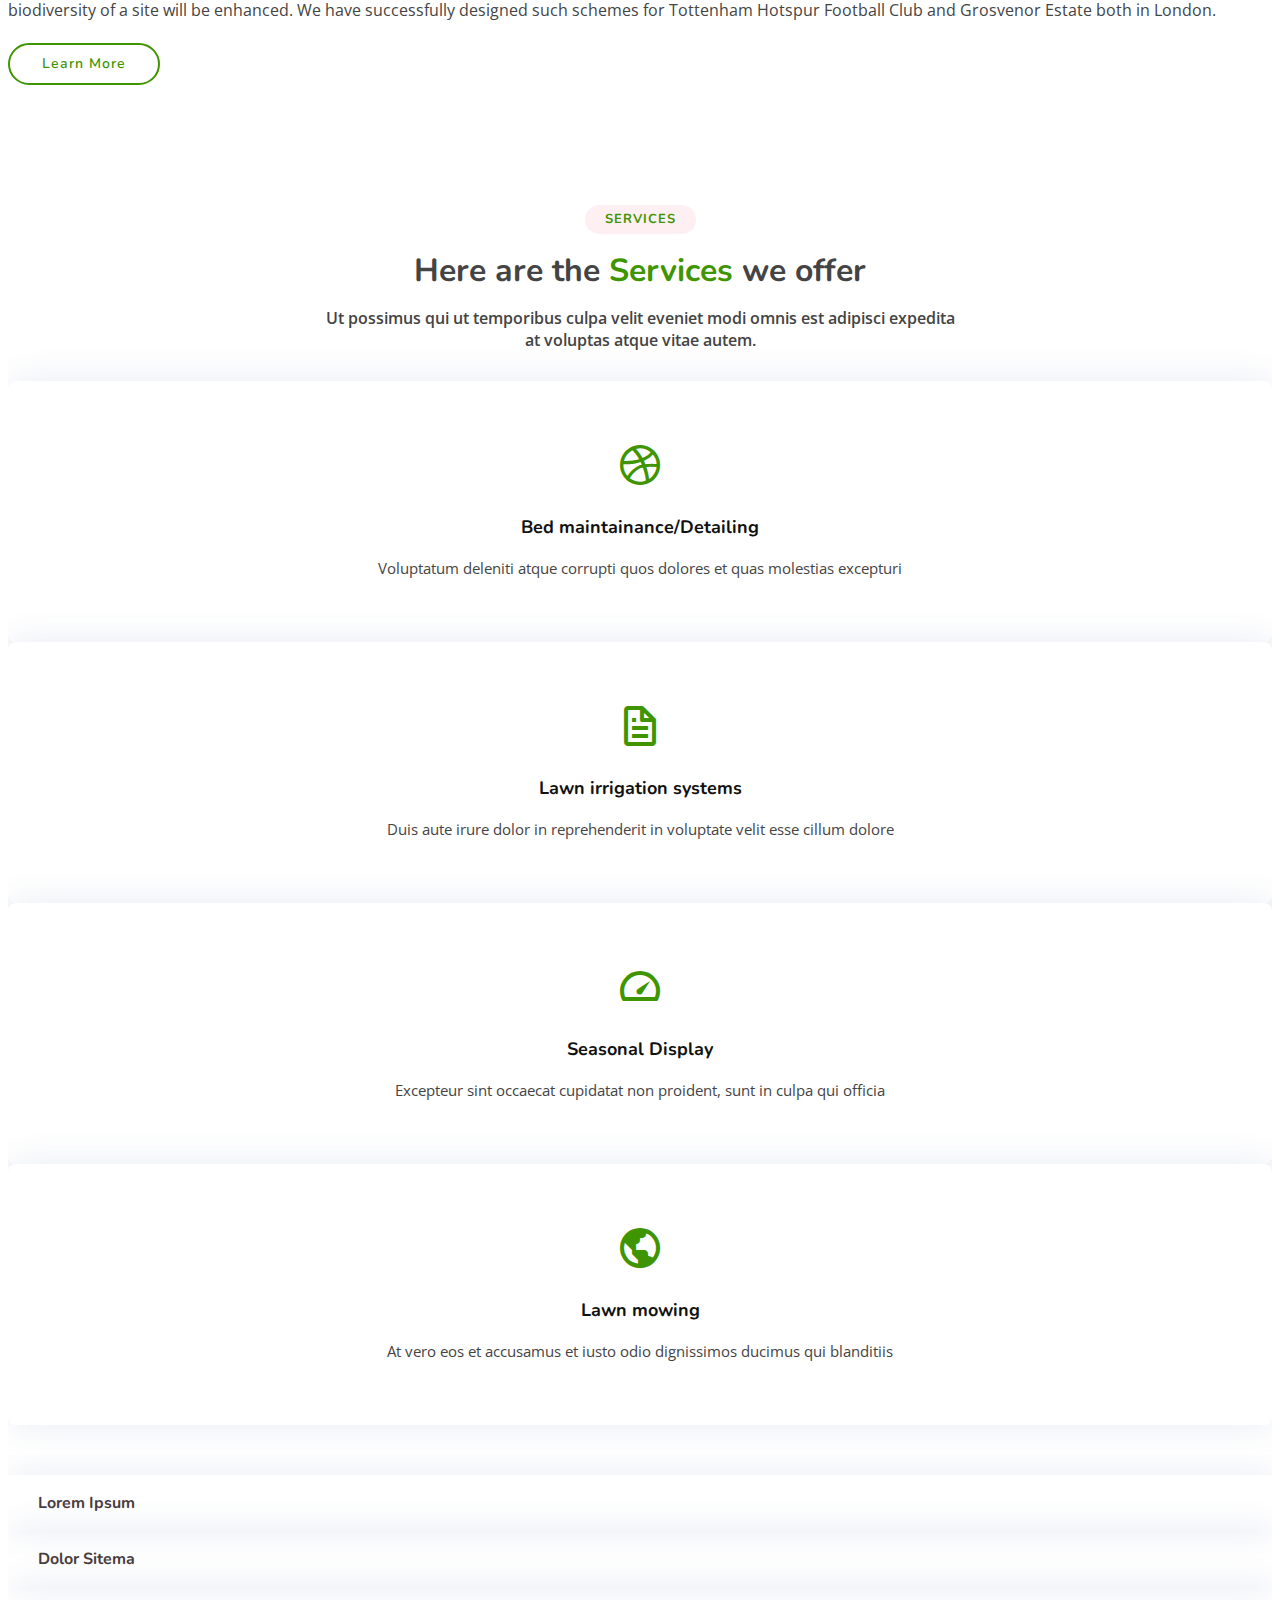
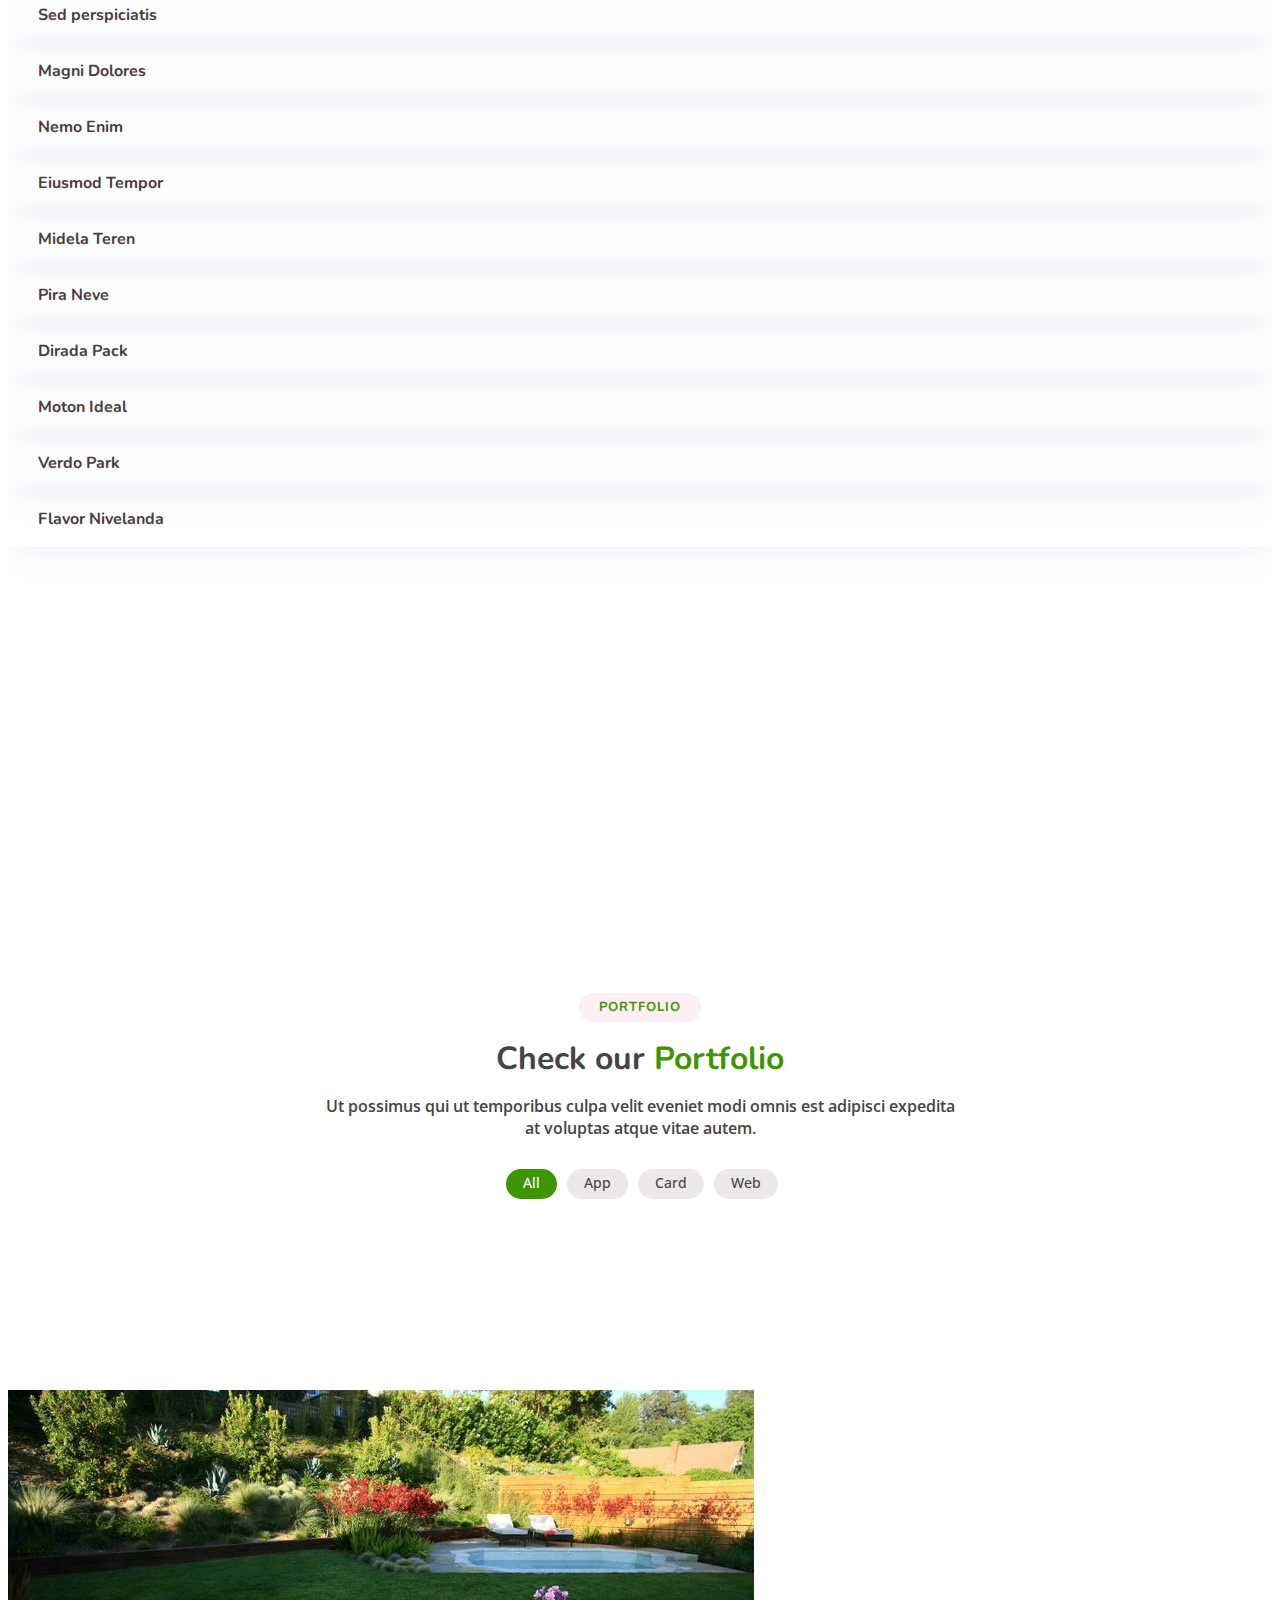
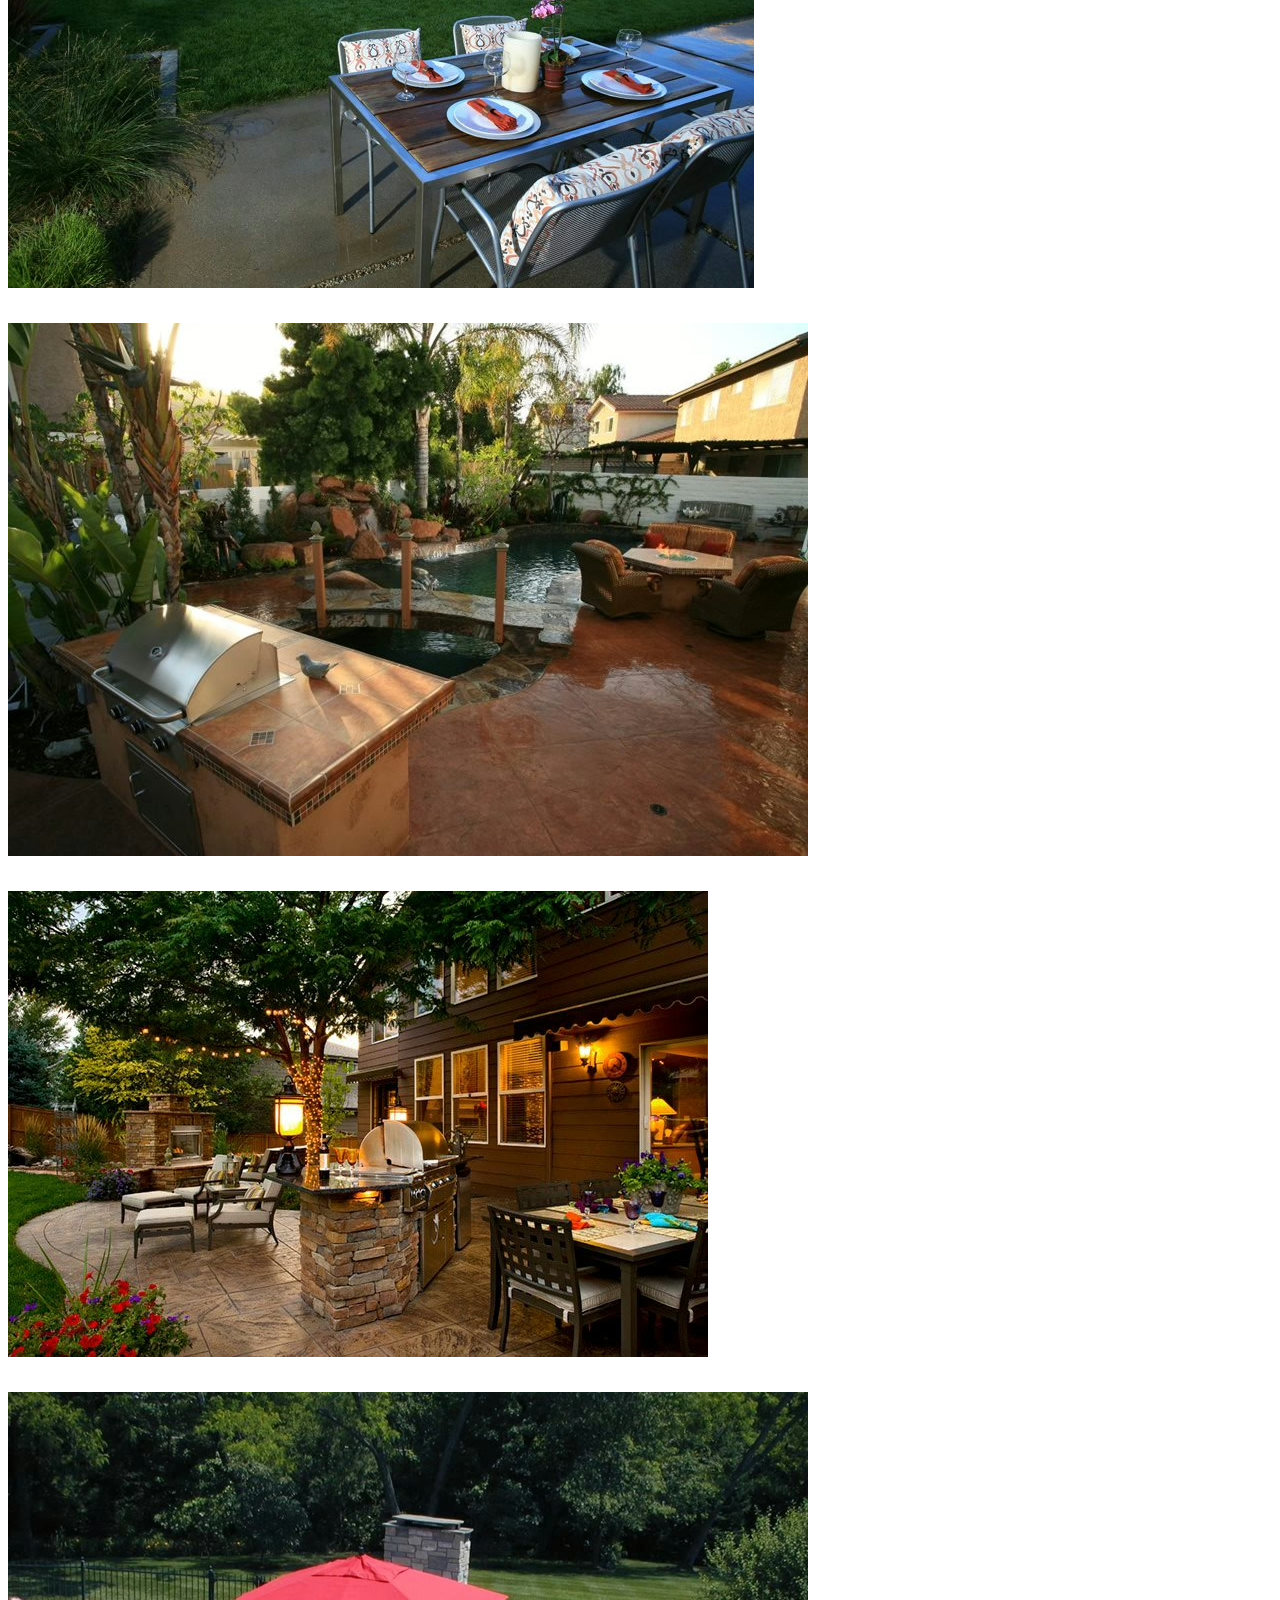
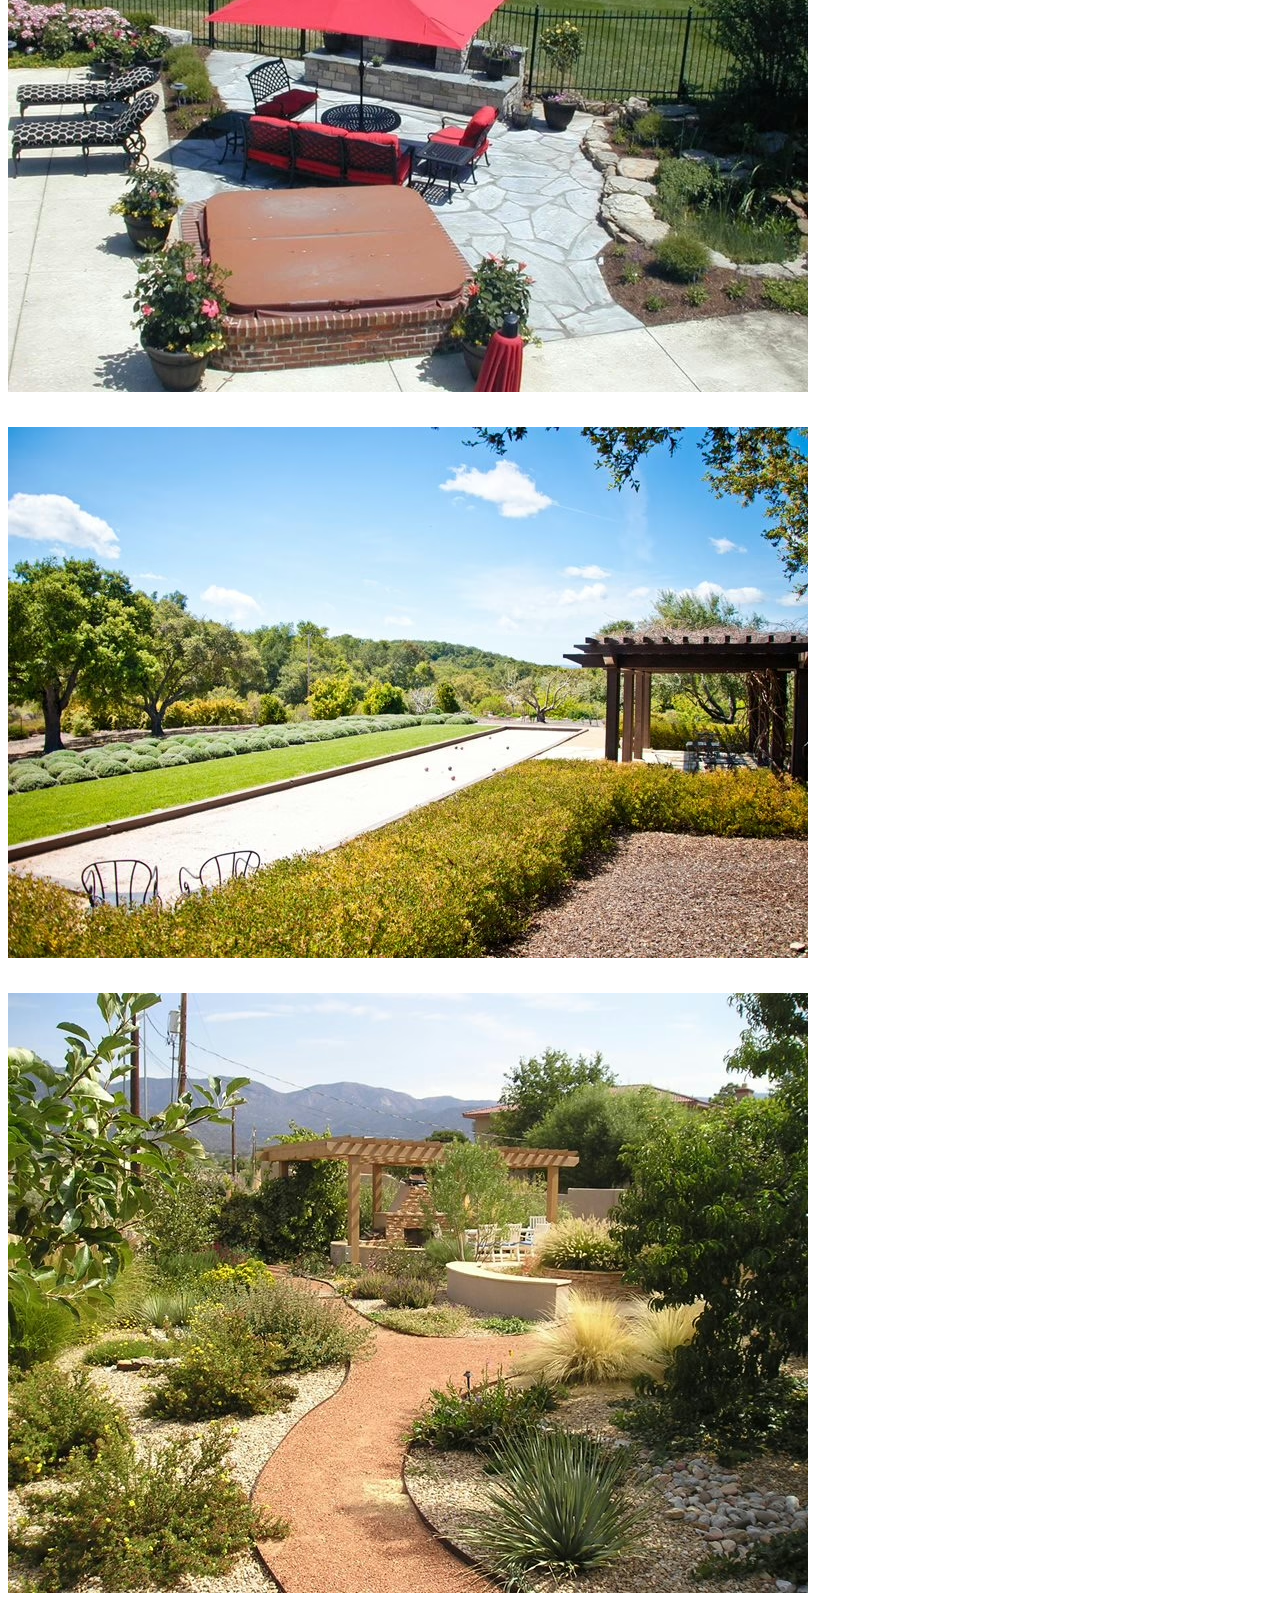
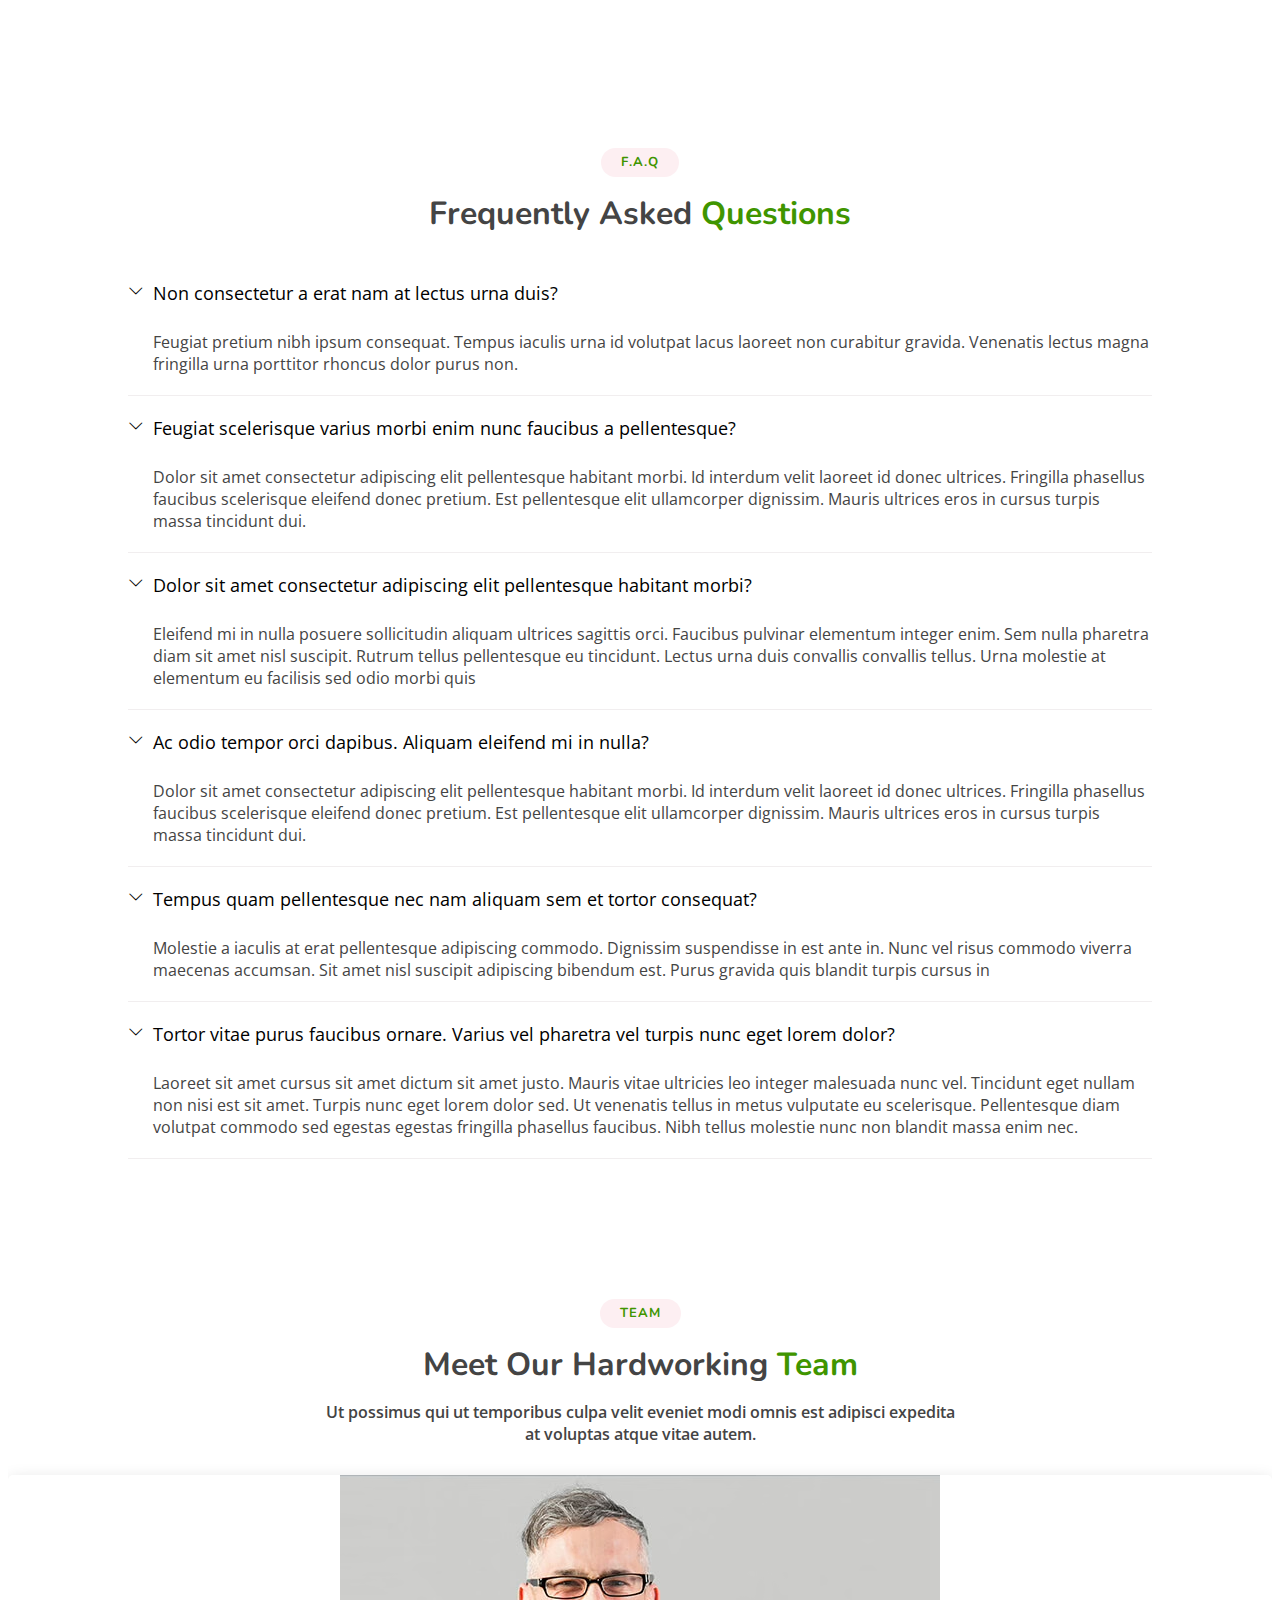
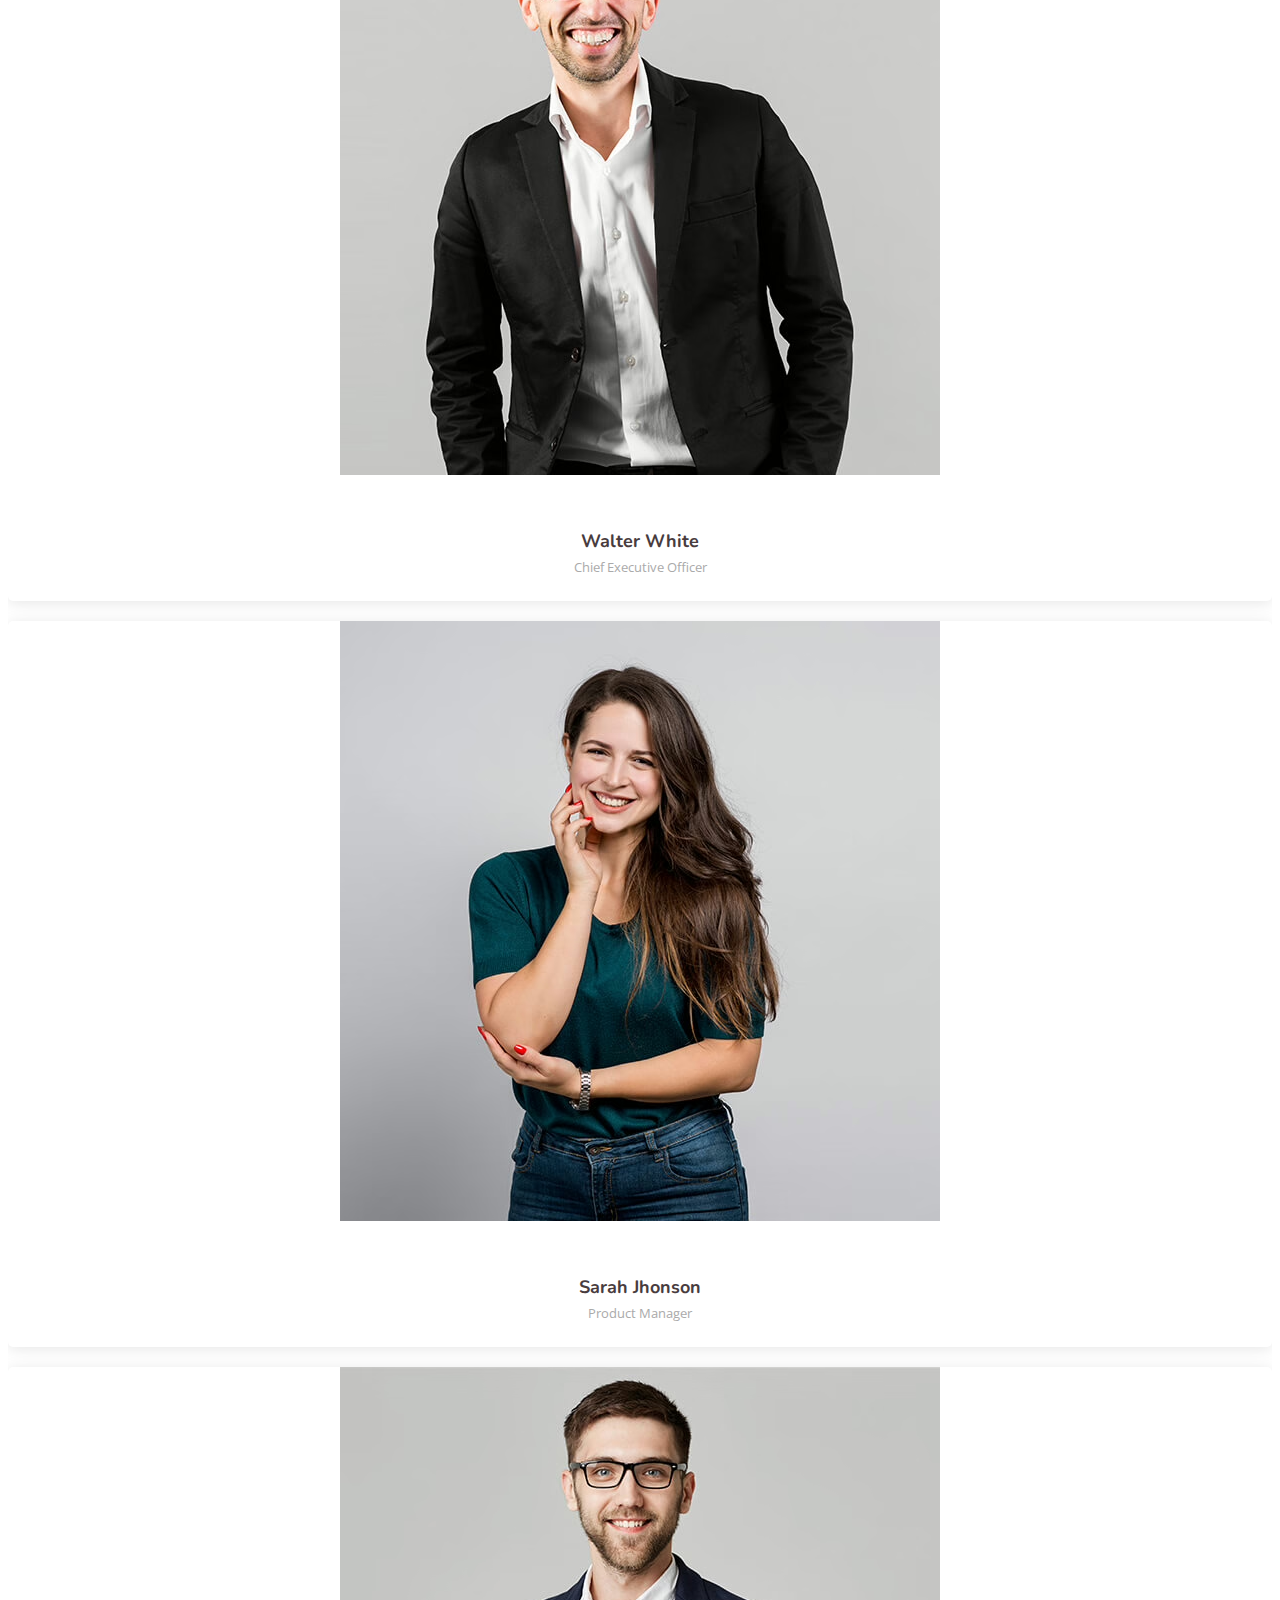
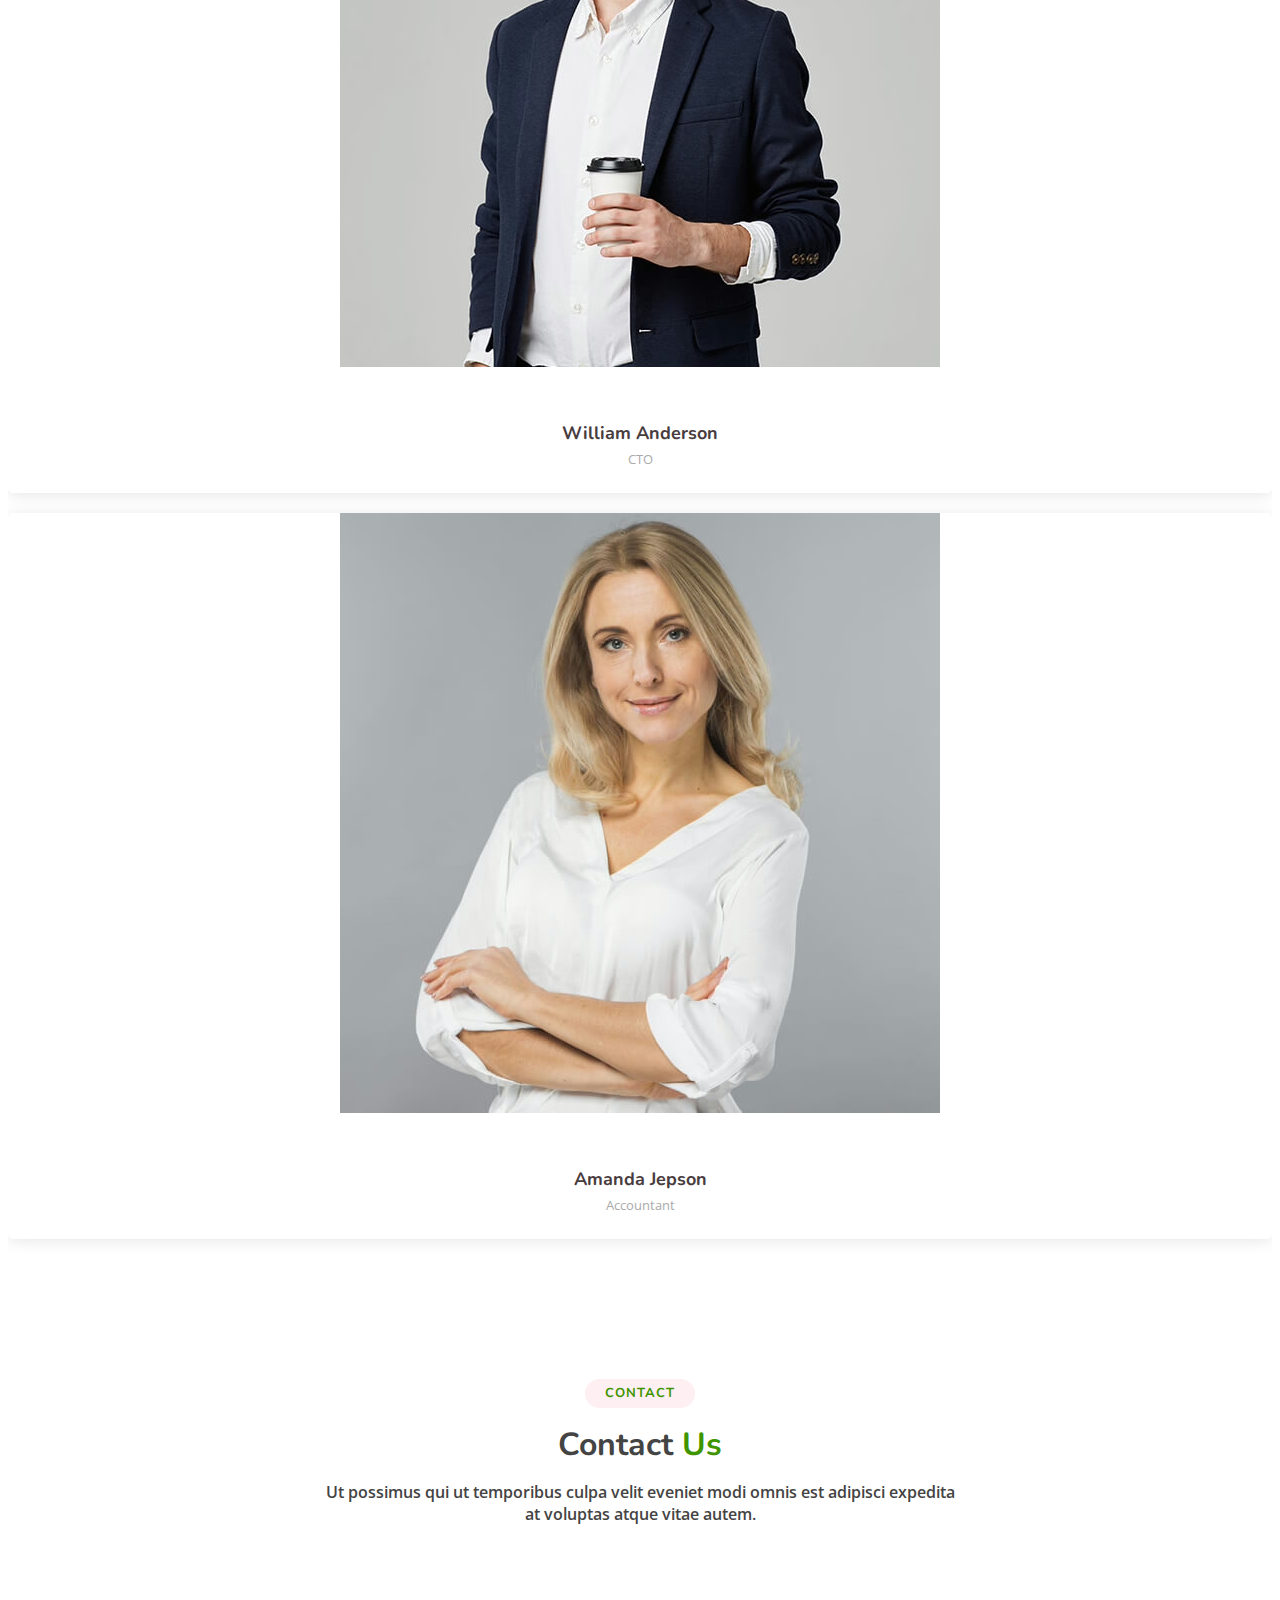
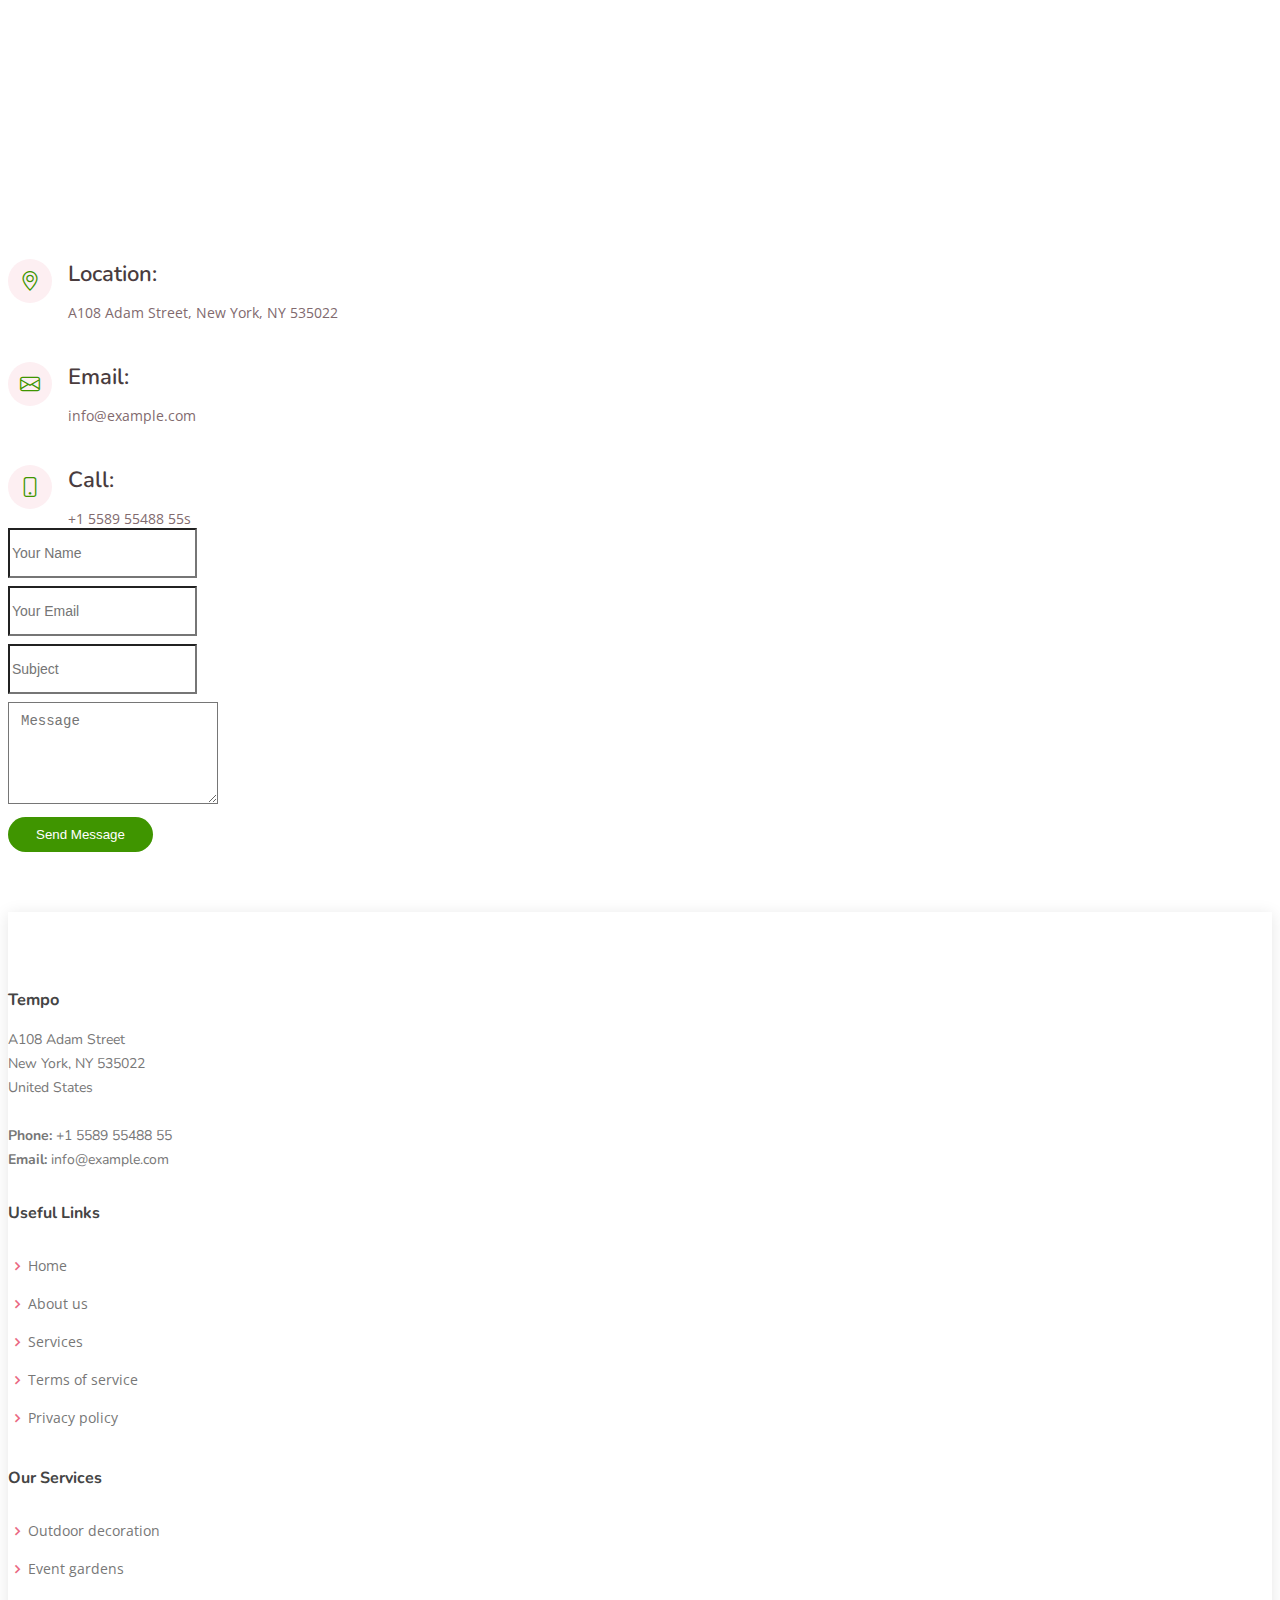
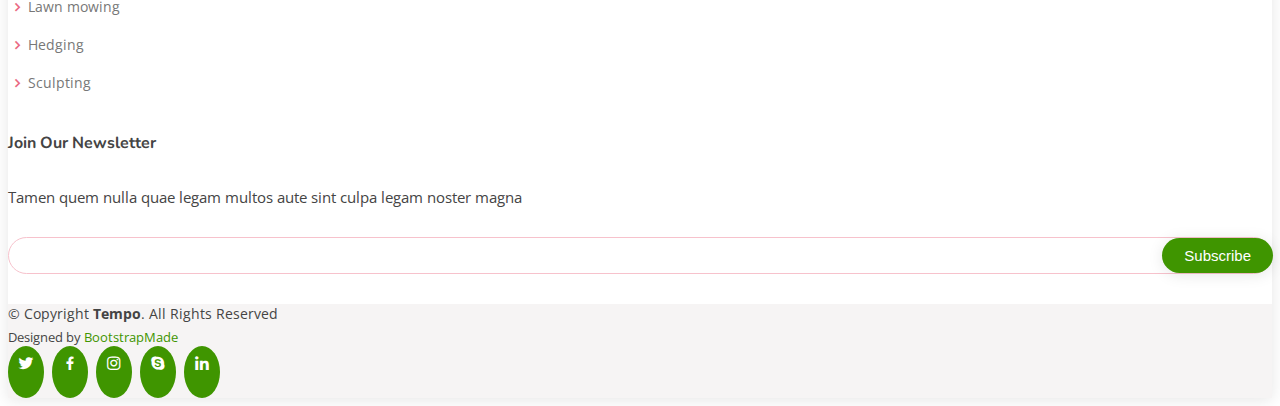
==== commit 23b67e2f: "improve website perormance. - Remove local vendor libraries. - Add cdn links for vendor libraries. -" ====
--- a/index.html
+++ b/index.html
@@ -10,19 +10,33 @@
   <meta content="" name="keywords">
 
   <!-- Favicons -->
-  <link href="assets/img/favicon.png" rel="icon">
-  <link href="assets/img/apple-touch-icon.png" rel="apple-touch-icon">
+  <link href="assets/img/favicon.avif" rel="icon">
+  <link href="assets/img/apple-touch-icon.avif" rel="apple-touch-icon">
 
   <!-- Google Fonts -->
-  <link href="https://fonts.googleapis.com/css?family=Open+Sans:300,300i,400,400i,600,600i,700,700i|Nunito:300,300i,400,400i,600,600i,700,700i|Poppins:300,300i,400,400i,500,500i,600,600i,700,700i" rel="stylesheet">
+  <link
+    href="https://fonts.googleapis.com/css?family=Open+Sans:300,300i,400,400i,600,600i,700,700i|Nunito:300,300i,400,400i,600,600i,700,700i|Poppins:300,300i,400,400i,500,500i,600,600i,700,700i"
+    rel="stylesheet">
 
   <!-- Vendor CSS Files -->
-  <link href="assets/vendor/bootstrap/css/bootstrap.min.css" rel="stylesheet">
-  <link href="assets/vendor/bootstrap-icons/bootstrap-icons.css" rel="stylesheet">
-  <link href="assets/vendor/boxicons/css/boxicons.min.css" rel="stylesheet">
-  <link href="assets/vendor/glightbox/css/glightbox.min.css" rel="stylesheet">
-  <link href="assets/vendor/remixicon/remixicon.css" rel="stylesheet">
-  <link href="assets/vendor/swiper/swiper-bundle.min.css" rel="stylesheet">
+
+  <link href="https://cdn.jsdelivr.net/npm/bootstrap@5.0.2/dist/css/bootstrap.min.css" rel="stylesheet" integrity="sha384-EVSTQN3/azprG1Anm3QDgpJLIm9Nao0Yz1ztcQTwFspd3yD65VohhpuuCOmLASjC" crossorigin="anonymous">
+
+  <link rel="stylesheet" href="https://cdn.jsdelivr.net/npm/bootstrap-icons@1.3.0/font/bootstrap-icons.css">
+  <!--<link href="assets/vendor/bootstrap/css/bootstrap.min.css" rel="stylesheet">-->
+  <!--<link href="assets/vendor/bootstrap-icons/bootstrap-icons.css" rel="stylesheet">-->
+
+  <link href='https://unpkg.com/boxicons@2.1.1/css/boxicons.min.css' rel='stylesheet'>
+  <!--<link href="assets/vendor/boxicons/css/boxicons.min.css" rel="stylesheet">-->
+
+  <link rel="stylesheet" href="https://cdn.jsdelivr.net/npm/glightbox/dist/css/glightbox.min.css" />
+  <!--<link href="assets/vendor/glightbox/css/glightbox.min.css" rel="stylesheet">-->
+
+  <link href="https://cdn.jsdelivr.net/npm/remixicon@2.5.0/fonts/remixicon.css" rel="stylesheet">
+  <!--<link href="assets/vendor/remixicon/remixicon.css" rel="stylesheet">-->
+
+  <link rel="stylesheet" href="https://unpkg.com/swiper@7/swiper-bundle.min.css" />
+  <!--<link href="assets/vendor/swiper/swiper-bundle.min.css" rel="stylesheet">-->
 
   <!-- Template Main CSS File -->
   <link href="assets/css/style.css" rel="stylesheet">
@@ -43,7 +57,7 @@
 
       <h1 class="logo"><a href="index.html">Tempo</a></h1>
       <!-- Uncomment below if you prefer to use an image logo -->
-      <!-- <a href="index.html" class="logo"><img src="assets/img/logo.png" alt="" class="img-fluid"></a>-->
+      <!-- <a href="index.html" class="logo"><img src="assets/img/logo.avif" alt="" class="img-fluid"></a>-->
 
       <nav id="navbar" class="navbar">
         <ul>
@@ -53,7 +67,7 @@
           <li><a class="nav-link scrollto " href="#portfolio">Portfolio</a></li>
           <li><a class="nav-link scrollto" href="#team">Team</a></li>
           <li><a href="blog.html">Blog</a></li>
-          
+
           <li><a class="nav-link scrollto" href="#contact">Contact</a></li>
         </ul>
         <i class="bi bi-list mobile-nav-toggle"></i>
@@ -81,7 +95,8 @@
         <div class="section-title">
           <h2>About</h2>
           <h3>Learn More <span>About Us</span></h3>
-          <p>Established in 1998. It has grown into a dynamic, creative and multi-award winning design practice going on for over twenty years.</p>
+          <p>Established in 1998. It has grown into a dynamic, creative and multi-award winning design practice going on
+            for over twenty years.</p>
         </div>
 
         <div class="row content">
@@ -97,9 +112,15 @@
           </div>
           <div class="col-lg-6 pt-4 pt-lg-0">
             <p>
-        
-
-We excel in landscape-led masterplanning and place-making – how to deliver new villages, towns and a wide range of other developments that are visionary, economically viable and popular. Converting urban grey space to green space – ‘urban greening and public realm’ – is also a particular focus – reference our work at the Barbican in London. Designing schemes that deliver ‘biodiversity net gain’ will soon be mandatory – any development, large or small, will have to demonstrate that the biodiversity of a site will be enhanced. We have successfully designed such schemes for Tottenham Hotspur Football Club and Grosvenor Estate both in London.
+
+
+              We excel in landscape-led masterplanning and place-making – how to deliver new villages, towns and a wide
+              range of other developments that are visionary, economically viable and popular. Converting urban grey
+              space to green space – ‘urban greening and public realm’ – is also a particular focus – reference our work
+              at the Barbican in London. Designing schemes that deliver ‘biodiversity net gain’ will soon be mandatory –
+              any development, large or small, will have to demonstrate that the biodiversity of a site will be
+              enhanced. We have successfully designed such schemes for Tottenham Hotspur Football Club and Grosvenor
+              Estate both in London.
             </p>
             <a href="#" class="btn-learn-more">Learn More</a>
           </div>
@@ -115,7 +136,8 @@
         <div class="section-title">
           <h2>Services</h2>
           <h3>Here are the <span>Services</span> we offer</h3>
-          <p>Ut possimus qui ut temporibus culpa velit eveniet modi omnis est adipisci expedita at voluptas atque vitae autem.</p>
+          <p>Ut possimus qui ut temporibus culpa velit eveniet modi omnis est adipisci expedita at voluptas atque vitae
+            autem.</p>
         </div>
 
         <div class="row">
@@ -244,7 +266,9 @@
 
         <div class="text-center">
           <h3>Call To Action</h3>
-          <p> Duis aute irure dolor in reprehenderit in voluptate velit esse cillum dolore eu fugiat nulla pariatur. Excepteur sint occaecat cupidatat non proident, sunt in culpa qui officia deserunt mollit anim id est laborum.</p>
+          <p> Duis aute irure dolor in reprehenderit in voluptate velit esse cillum dolore eu fugiat nulla pariatur.
+            Excepteur sint occaecat cupidatat non proident, sunt in culpa qui officia deserunt mollit anim id est
+            laborum.</p>
           <a class="cta-btn scrollto" href="#contact">Call us</a>
         </div>
 
@@ -258,7 +282,8 @@
         <div class="section-title">
           <h2>Portfolio</h2>
           <h3>Check our <span>Portfolio</span></h3>
-          <p>Ut possimus qui ut temporibus culpa velit eveniet modi omnis est adipisci expedita at voluptas atque vitae autem.</p>
+          <p>Ut possimus qui ut temporibus culpa velit eveniet modi omnis est adipisci expedita at voluptas atque vitae
+            autem.</p>
         </div>
 
         <div class="row">
@@ -275,91 +300,100 @@
         <div class="row portfolio-container">
 
           <div class="col-lg-4 col-md-6 portfolio-item filter-app">
-            <img src="assets/img/portfolio/portfolio-1.jpg" class="img-fluid" alt="">
+            <img src="assets/img/portfolio/portfolio-1.avif" class="img-fluid" alt="" >
             <div class="portfolio-info">
               <h4>App 1</h4>
               <p>App</p>
-              <a href="assets/img/portfolio/portfolio-1.jpg" data-gallery="portfolioGallery" class="portfolio-lightbox preview-link" title="App 1"><i class="bx bx-plus"></i></a>
+              <a href="assets/img/portfolio/portfolio-1.avif" data-gallery="portfolioGallery"
+                class="portfolio-lightbox preview-link" title="App 1"><i class="bx bx-plus"></i></a>
               <a href="portfolio-details.html" class="details-link" title="More Details"><i class="bx bx-link"></i></a>
             </div>
           </div>
 
           <div class="col-lg-4 col-md-6 portfolio-item filter-web">
-            <img src="assets/img/portfolio/portfolio-2.jpg" class="img-fluid" alt="">
+            <img src="assets/img/portfolio/portfolio-2.avif" class="img-fluid" alt="">
             <div class="portfolio-info">
               <h4>Web 3</h4>
               <p>Web</p>
-              <a href="assets/img/portfolio/portfolio-2.jpg" data-gallery="portfolioGallery" class="portfolio-lightbox preview-link" title="Web 3"><i class="bx bx-plus"></i></a>
+              <a href="assets/img/portfolio/portfolio-2.avif" data-gallery="portfolioGallery"
+                class="portfolio-lightbox preview-link" title="Web 3"><i class="bx bx-plus"></i></a>
               <a href="portfolio-details.html" class="details-link" title="More Details"><i class="bx bx-link"></i></a>
             </div>
           </div>
 
           <div class="col-lg-4 col-md-6 portfolio-item filter-app">
-            <img src="assets/img/portfolio/portfolio-3.jpg" class="img-fluid" alt="">
+            <img src="assets/img/portfolio/portfolio-3.avif" class="img-fluid" alt="">
             <div class="portfolio-info">
               <h4>App 2</h4>
               <p>App</p>
-              <a href="assets/img/portfolio/portfolio-3.jpg" data-gallery="portfolioGallery" class="portfolio-lightbox preview-link" title="App 2"><i class="bx bx-plus"></i></a>
+              <a href="assets/img/portfolio/portfolio-3.avif" data-gallery="portfolioGallery"
+                class="portfolio-lightbox preview-link" title="App 2"><i class="bx bx-plus"></i></a>
               <a href="portfolio-details.html" class="details-link" title="More Details"><i class="bx bx-link"></i></a>
             </div>
           </div>
 
           <div class="col-lg-4 col-md-6 portfolio-item filter-card">
-            <img src="assets/img/portfolio/portfolio-4.jpg" class="img-fluid" alt="">
+            <img src="assets/img/portfolio/portfolio-4.avif" class="img-fluid" alt="">
             <div class="portfolio-info">
               <h4>Card 2</h4>
               <p>Card</p>
-              <a href="assets/img/portfolio/portfolio-4.jpg" data-gallery="portfolioGallery" class="portfolio-lightbox preview-link" title="Card 2"><i class="bx bx-plus"></i></a>
+              <a href="assets/img/portfolio/portfolio-4.avif" data-gallery="portfolioGallery"
+                class="portfolio-lightbox preview-link" title="Card 2"><i class="bx bx-plus"></i></a>
               <a href="portfolio-details.html" class="details-link" title="More Details"><i class="bx bx-link"></i></a>
             </div>
           </div>
 
           <div class="col-lg-4 col-md-6 portfolio-item filter-web">
-            <img src="assets/img/portfolio/portfolio-5.jpg" class="img-fluid" alt="">
+            <img src="assets/img/portfolio/portfolio-5.avif" class="img-fluid" alt="">
             <div class="portfolio-info">
               <h4>Web 2</h4>
               <p>Web</p>
-              <a href="assets/img/portfolio/portfolio-5.jpg" data-gallery="portfolioGallery" class="portfolio-lightbox preview-link" title="Web 2"><i class="bx bx-plus"></i></a>
+              <a href="assets/img/portfolio/portfolio-5.avif" data-gallery="portfolioGallery"
+                class="portfolio-lightbox preview-link" title="Web 2"><i class="bx bx-plus"></i></a>
               <a href="portfolio-details.html" class="details-link" title="More Details"><i class="bx bx-link"></i></a>
             </div>
           </div>
 
           <div class="col-lg-4 col-md-6 portfolio-item filter-app">
-            <img src="assets/img/portfolio/portfolio-6.jpg" class="img-fluid" alt="">
+            <img src="assets/img/portfolio/portfolio-6.avif" class="img-fluid" alt="">
             <div class="portfolio-info">
               <h4>App 3</h4>
               <p>App</p>
-              <a href="assets/img/portfolio/portfolio-6.jpg" data-gallery="portfolioGallery" class="portfolio-lightbox preview-link" title="App 3"><i class="bx bx-plus"></i></a>
+              <a href="assets/img/portfolio/portfolio-6.avif" data-gallery="portfolioGallery"
+                class="portfolio-lightbox preview-link" title="App 3"><i class="bx bx-plus"></i></a>
               <a href="portfolio-details.html" class="details-link" title="More Details"><i class="bx bx-link"></i></a>
             </div>
           </div>
 
           <div class="col-lg-4 col-md-6 portfolio-item filter-card">
-            <img src="assets/img/portfolio/portfolio-7.jpg" class="img-fluid" alt="">
+            <img src="assets/img/portfolio/portfolio-7.avif" class="img-fluid" alt="">
             <div class="portfolio-info">
               <h4>Card 1</h4>
               <p>Card</p>
-              <a href="assets/img/portfolio/portfolio-7.jpg" data-gallery="portfolioGallery" class="portfolio-lightbox preview-link" title="Card 1"><i class="bx bx-plus"></i></a>
+              <a href="assets/img/portfolio/portfolio-7.avif" data-gallery="portfolioGallery"
+                class="portfolio-lightbox preview-link" title="Card 1"><i class="bx bx-plus"></i></a>
               <a href="portfolio-details.html" class="details-link" title="More Details"><i class="bx bx-link"></i></a>
             </div>
           </div>
 
           <div class="col-lg-4 col-md-6 portfolio-item filter-card">
-            <img src="assets/img/portfolio/portfolio-8.jpg" class="img-fluid" alt="">
+            <img src="assets/img/portfolio/portfolio-8.avif" class="img-fluid" alt="">
             <div class="portfolio-info">
               <h4>Card 3</h4>
               <p>Card</p>
-              <a href="assets/img/portfolio/portfolio-8.jpg" data-gallery="portfolioGallery" class="portfolio-lightbox preview-link" title="Card 3"><i class="bx bx-plus"></i></a>
+              <a href="assets/img/portfolio/portfolio-8.avif" data-gallery="portfolioGallery"
+                class="portfolio-lightbox preview-link" title="Card 3"><i class="bx bx-plus"></i></a>
               <a href="portfolio-details.html" class="details-link" title="More Details"><i class="bx bx-link"></i></a>
             </div>
           </div>
 
           <div class="col-lg-4 col-md-6 portfolio-item filter-web">
-            <img src="assets/img/portfolio/portfolio-9.jpg" class="img-fluid" alt="">
+            <img src="assets/img/portfolio/portfolio-9.avif" class="img-fluid" alt="">
             <div class="portfolio-info">
               <h4>Web 3</h4>
               <p>Web</p>
-              <a href="assets/img/portfolio/portfolio-9.jpg" data-gallery="portfolioGallery" class="portfolio-lightbox preview-link" title="Web 3"><i class="bx bx-plus"></i></a>
+              <a href="assets/img/portfolio/portfolio-9.avif" data-gallery="portfolioGallery"
+                class="portfolio-lightbox preview-link" title="Web 3"><i class="bx bx-plus"></i></a>
               <a href="portfolio-details.html" class="details-link" title="More Details"><i class="bx bx-link"></i></a>
             </div>
           </div>
@@ -450,55 +484,78 @@
         <ul class="faq-list">
 
           <li>
-            <div data-bs-toggle="collapse" class="collapsed question" href="#faq1">Non consectetur a erat nam at lectus urna duis? <i class="bi bi-chevron-down icon-show"></i><i class="bi bi-chevron-up icon-close"></i></div>
+            <div data-bs-toggle="collapse" class="collapsed question" href="#faq1">Non consectetur a erat nam at lectus
+              urna duis? <i class="bi bi-chevron-down icon-show"></i><i class="bi bi-chevron-up icon-close"></i></div>
             <div id="faq1" class="collapse" data-bs-parent=".faq-list">
               <p>
-                Feugiat pretium nibh ipsum consequat. Tempus iaculis urna id volutpat lacus laoreet non curabitur gravida. Venenatis lectus magna fringilla urna porttitor rhoncus dolor purus non.
+                Feugiat pretium nibh ipsum consequat. Tempus iaculis urna id volutpat lacus laoreet non curabitur
+                gravida. Venenatis lectus magna fringilla urna porttitor rhoncus dolor purus non.
               </p>
             </div>
           </li>
 
           <li>
-            <div data-bs-toggle="collapse" href="#faq2" class="collapsed question">Feugiat scelerisque varius morbi enim nunc faucibus a pellentesque? <i class="bi bi-chevron-down icon-show"></i><i class="bi bi-chevron-up icon-close"></i></div>
+            <div data-bs-toggle="collapse" href="#faq2" class="collapsed question">Feugiat scelerisque varius morbi enim
+              nunc faucibus a pellentesque? <i class="bi bi-chevron-down icon-show"></i><i
+                class="bi bi-chevron-up icon-close"></i></div>
             <div id="faq2" class="collapse" data-bs-parent=".faq-list">
               <p>
-                Dolor sit amet consectetur adipiscing elit pellentesque habitant morbi. Id interdum velit laoreet id donec ultrices. Fringilla phasellus faucibus scelerisque eleifend donec pretium. Est pellentesque elit ullamcorper dignissim. Mauris ultrices eros in cursus turpis massa tincidunt dui.
+                Dolor sit amet consectetur adipiscing elit pellentesque habitant morbi. Id interdum velit laoreet id
+                donec ultrices. Fringilla phasellus faucibus scelerisque eleifend donec pretium. Est pellentesque elit
+                ullamcorper dignissim. Mauris ultrices eros in cursus turpis massa tincidunt dui.
               </p>
             </div>
           </li>
 
           <li>
-            <div data-bs-toggle="collapse" href="#faq3" class="collapsed question">Dolor sit amet consectetur adipiscing elit pellentesque habitant morbi? <i class="bi bi-chevron-down icon-show"></i><i class="bi bi-chevron-up icon-close"></i></div>
+            <div data-bs-toggle="collapse" href="#faq3" class="collapsed question">Dolor sit amet consectetur adipiscing
+              elit pellentesque habitant morbi? <i class="bi bi-chevron-down icon-show"></i><i
+                class="bi bi-chevron-up icon-close"></i></div>
             <div id="faq3" class="collapse" data-bs-parent=".faq-list">
               <p>
-                Eleifend mi in nulla posuere sollicitudin aliquam ultrices sagittis orci. Faucibus pulvinar elementum integer enim. Sem nulla pharetra diam sit amet nisl suscipit. Rutrum tellus pellentesque eu tincidunt. Lectus urna duis convallis convallis tellus. Urna molestie at elementum eu facilisis sed odio morbi quis
+                Eleifend mi in nulla posuere sollicitudin aliquam ultrices sagittis orci. Faucibus pulvinar elementum
+                integer enim. Sem nulla pharetra diam sit amet nisl suscipit. Rutrum tellus pellentesque eu tincidunt.
+                Lectus urna duis convallis convallis tellus. Urna molestie at elementum eu facilisis sed odio morbi quis
               </p>
             </div>
           </li>
 
           <li>
-            <div data-bs-toggle="collapse" href="#faq4" class="collapsed question">Ac odio tempor orci dapibus. Aliquam eleifend mi in nulla? <i class="bi bi-chevron-down icon-show"></i><i class="bi bi-chevron-up icon-close"></i></div>
+            <div data-bs-toggle="collapse" href="#faq4" class="collapsed question">Ac odio tempor orci dapibus. Aliquam
+              eleifend mi in nulla? <i class="bi bi-chevron-down icon-show"></i><i
+                class="bi bi-chevron-up icon-close"></i></div>
             <div id="faq4" class="collapse" data-bs-parent=".faq-list">
               <p>
-                Dolor sit amet consectetur adipiscing elit pellentesque habitant morbi. Id interdum velit laoreet id donec ultrices. Fringilla phasellus faucibus scelerisque eleifend donec pretium. Est pellentesque elit ullamcorper dignissim. Mauris ultrices eros in cursus turpis massa tincidunt dui.
+                Dolor sit amet consectetur adipiscing elit pellentesque habitant morbi. Id interdum velit laoreet id
+                donec ultrices. Fringilla phasellus faucibus scelerisque eleifend donec pretium. Est pellentesque elit
+                ullamcorper dignissim. Mauris ultrices eros in cursus turpis massa tincidunt dui.
               </p>
             </div>
           </li>
 
           <li>
-            <div data-bs-toggle="collapse" href="#faq5" class="collapsed question">Tempus quam pellentesque nec nam aliquam sem et tortor consequat? <i class="bi bi-chevron-down icon-show"></i><i class="bi bi-chevron-up icon-close"></i></div>
+            <div data-bs-toggle="collapse" href="#faq5" class="collapsed question">Tempus quam pellentesque nec nam
+              aliquam sem et tortor consequat? <i class="bi bi-chevron-down icon-show"></i><i
+                class="bi bi-chevron-up icon-close"></i></div>
             <div id="faq5" class="collapse" data-bs-parent=".faq-list">
               <p>
-                Molestie a iaculis at erat pellentesque adipiscing commodo. Dignissim suspendisse in est ante in. Nunc vel risus commodo viverra maecenas accumsan. Sit amet nisl suscipit adipiscing bibendum est. Purus gravida quis blandit turpis cursus in
+                Molestie a iaculis at erat pellentesque adipiscing commodo. Dignissim suspendisse in est ante in. Nunc
+                vel risus commodo viverra maecenas accumsan. Sit amet nisl suscipit adipiscing bibendum est. Purus
+                gravida quis blandit turpis cursus in
               </p>
             </div>
           </li>
 
           <li>
-            <div data-bs-toggle="collapse" href="#faq6" class="collapsed question">Tortor vitae purus faucibus ornare. Varius vel pharetra vel turpis nunc eget lorem dolor? <i class="bi bi-chevron-down icon-show"></i><i class="bi bi-chevron-up icon-close"></i></div>
+            <div data-bs-toggle="collapse" href="#faq6" class="collapsed question">Tortor vitae purus faucibus ornare.
+              Varius vel pharetra vel turpis nunc eget lorem dolor? <i class="bi bi-chevron-down icon-show"></i><i
+                class="bi bi-chevron-up icon-close"></i></div>
             <div id="faq6" class="collapse" data-bs-parent=".faq-list">
               <p>
-                Laoreet sit amet cursus sit amet dictum sit amet justo. Mauris vitae ultricies leo integer malesuada nunc vel. Tincidunt eget nullam non nisi est sit amet. Turpis nunc eget lorem dolor sed. Ut venenatis tellus in metus vulputate eu scelerisque. Pellentesque diam volutpat commodo sed egestas egestas fringilla phasellus faucibus. Nibh tellus molestie nunc non blandit massa enim nec.
+                Laoreet sit amet cursus sit amet dictum sit amet justo. Mauris vitae ultricies leo integer malesuada
+                nunc vel. Tincidunt eget nullam non nisi est sit amet. Turpis nunc eget lorem dolor sed. Ut venenatis
+                tellus in metus vulputate eu scelerisque. Pellentesque diam volutpat commodo sed egestas egestas
+                fringilla phasellus faucibus. Nibh tellus molestie nunc non blandit massa enim nec.
               </p>
             </div>
           </li>
@@ -515,7 +572,8 @@
         <div class="section-title">
           <h2>Team</h2>
           <h3>Meet Our Hardworking <span>Team</span></h3>
-          <p>Ut possimus qui ut temporibus culpa velit eveniet modi omnis est adipisci expedita at voluptas atque vitae autem.</p>
+          <p>Ut possimus qui ut temporibus culpa velit eveniet modi omnis est adipisci expedita at voluptas atque vitae
+            autem.</p>
         </div>
 
         <div class="row">
@@ -523,7 +581,7 @@
           <div class="col-lg-3 col-md-6 d-flex align-items-stretch">
             <div class="member">
               <div class="member-img">
-                <img src="assets/img/team/team-1.jpg" class="img-fluid" alt="">
+                <img src="assets/img/team/team-1.avif" class="img-fluid" alt="">
                 <div class="social">
                   <a href=""><i class="bi bi-twitter"></i></a>
                   <a href=""><i class="bi bi-facebook"></i></a>
@@ -541,7 +599,7 @@
           <div class="col-lg-3 col-md-6 d-flex align-items-stretch">
             <div class="member">
               <div class="member-img">
-                <img src="assets/img/team/team-2.jpg" class="img-fluid" alt="">
+                <img src="assets/img/team/team-2.avif" class="img-fluid" alt="">
                 <div class="social">
                   <a href=""><i class="bi bi-twitter"></i></a>
                   <a href=""><i class="bi bi-facebook"></i></a>
@@ -559,7 +617,7 @@
           <div class="col-lg-3 col-md-6 d-flex align-items-stretch">
             <div class="member">
               <div class="member-img">
-                <img src="assets/img/team/team-3.jpg" class="img-fluid" alt="">
+                <img src="assets/img/team/team-3.avif" class="img-fluid" alt="">
                 <div class="social">
                   <a href=""><i class="bi bi-twitter"></i></a>
                   <a href=""><i class="bi bi-facebook"></i></a>
@@ -577,7 +635,7 @@
           <div class="col-lg-3 col-md-6 d-flex align-items-stretch">
             <div class="member">
               <div class="member-img">
-                <img src="assets/img/team/team-4.jpg" class="img-fluid" alt="">
+                <img src="assets/img/team/team-4.avif" class="img-fluid" alt="">
                 <div class="social">
                   <a href=""><i class="bi bi-twitter"></i></a>
                   <a href=""><i class="bi bi-facebook"></i></a>
@@ -604,11 +662,14 @@
         <div class="section-title">
           <h2>Contact</h2>
           <h3>Contact <span>Us</span></h3>
-          <p>Ut possimus qui ut temporibus culpa velit eveniet modi omnis est adipisci expedita at voluptas atque vitae autem.</p>
+          <p>Ut possimus qui ut temporibus culpa velit eveniet modi omnis est adipisci expedita at voluptas atque vitae
+            autem.</p>
         </div>
 
         <div>
-          <iframe style="border:0; width: 100%; height: 270px;" src="https://www.google.com/maps/embed?pb=!1m14!1m8!1m3!1d12097.433213460943!2d-74.0062269!3d40.7101282!3m2!1i1024!2i768!4f13.1!3m3!1m2!1s0x0%3A0xb89d1fe6bc499443!2sDowntown+Conference+Center!5e0!3m2!1smk!2sbg!4v1539943755621" frameborder="0" allowfullscreen></iframe>
+          <iframe style="border:0; width: 100%; height: 270px;"
+            src="https://www.google.com/maps/embed?pb=!1m14!1m8!1m3!1d12097.433213460943!2d-74.0062269!3d40.7101282!3m2!1i1024!2i768!4f13.1!3m3!1m2!1s0x0%3A0xb89d1fe6bc499443!2sDowntown+Conference+Center!5e0!3m2!1smk!2sbg!4v1539943755621"
+            frameborder="0" allowfullscreen></iframe>
         </div>
 
         <div class="row mt-5">
@@ -747,14 +808,30 @@
     </div>
   </footer><!-- End Footer -->
 
-  <a href="#" class="back-to-top d-flex align-items-center justify-content-center"><i class="bi bi-arrow-up-short"></i></a>
+  <a href="#" class="back-to-top d-flex align-items-center justify-content-center"><i
+      class="bi bi-arrow-up-short"></i></a>
 
   <!-- Vendor JS Files -->
-  <script src="assets/vendor/bootstrap/js/bootstrap.bundle.min.js"></script>
+
+
+    <script src="https://cdn.jsdelivr.net/npm/@popperjs/core@2.9.2/dist/umd/popper.min.js" integrity="sha384-IQsoLXl5PILFhosVNubq5LC7Qb9DXgDA9i+tQ8Zj3iwWAwPtgFTxbJ8NT4GN1R8p" crossorigin="anonymous"></script>
+    <script src="https://cdn.jsdelivr.net/npm/bootstrap@5.0.2/dist/js/bootstrap.min.js" integrity="sha384-cVKIPhGWiC2Al4u+LWgxfKTRIcfu0JTxR+EQDz/bgldoEyl4H0zUF0QKbrJ0EcQF" crossorigin="anonymous"></script>
+    
+    
+
+  <!--<script src="assets/vendor/bootstrap/js/bootstrap.bundle.min.js"></script>-->
+
+  <!--<script src="https://cdn.jsdelivr.net/gh/mcstudios/glightbox/dist/js/glightbox.min.js"></script>-->
   <script src="assets/vendor/glightbox/js/glightbox.min.js"></script>
-  <script src="assets/vendor/isotope-layout/isotope.pkgd.min.js"></script>
-  <script src="assets/vendor/php-email-form/validate.js"></script>
-  <script src="assets/vendor/swiper/swiper-bundle.min.js"></script>
+
+  <script src="https://unpkg.com/isotope-layout@3/dist/isotope.pkgd.min.js"></script>
+  <!--<script src="assets/vendor/isotope-layout/isotope.pkgd.min.js"></script>-->
+
+
+  <script src="assets/vendor/php-email-form/validate.js" defer></script>
+
+  <script src="https://unpkg.com/swiper@7/swiper-bundle.min.js"></script>
+  <!--<script src="assets/vendor/swiper/swiper-bundle.min.js"></script>-->
 
   <!-- Template Main JS File -->
   <script src="assets/js/main.js"></script>
--- a/assets/css/style.css
+++ b/assets/css/style.css
@@ -298,7 +298,7 @@
 #hero {
   width: 100%;
   height: 100vh;
-  background: url("../img/hero-bg.jpg") top center;
+  background: url("../img/hero-bg.avif") top center;
   background-size: cover;
   position: relative;
 }
@@ -584,7 +584,7 @@
 # Cta
 --------------------------------------------------------------*/
 .cta {
-  background: linear-gradient(rgba(2, 2, 2, 0.5), rgba(0, 0, 0, 0.8)), url("../img/cta-bg.jpg") center center;
+  background: linear-gradient(rgba(2, 2, 2, 0.5), rgba(0, 0, 0, 0.8)), url("../img/cta-bg.avif") center center;
   background-size: cover;
   padding: 60px 0;
 }
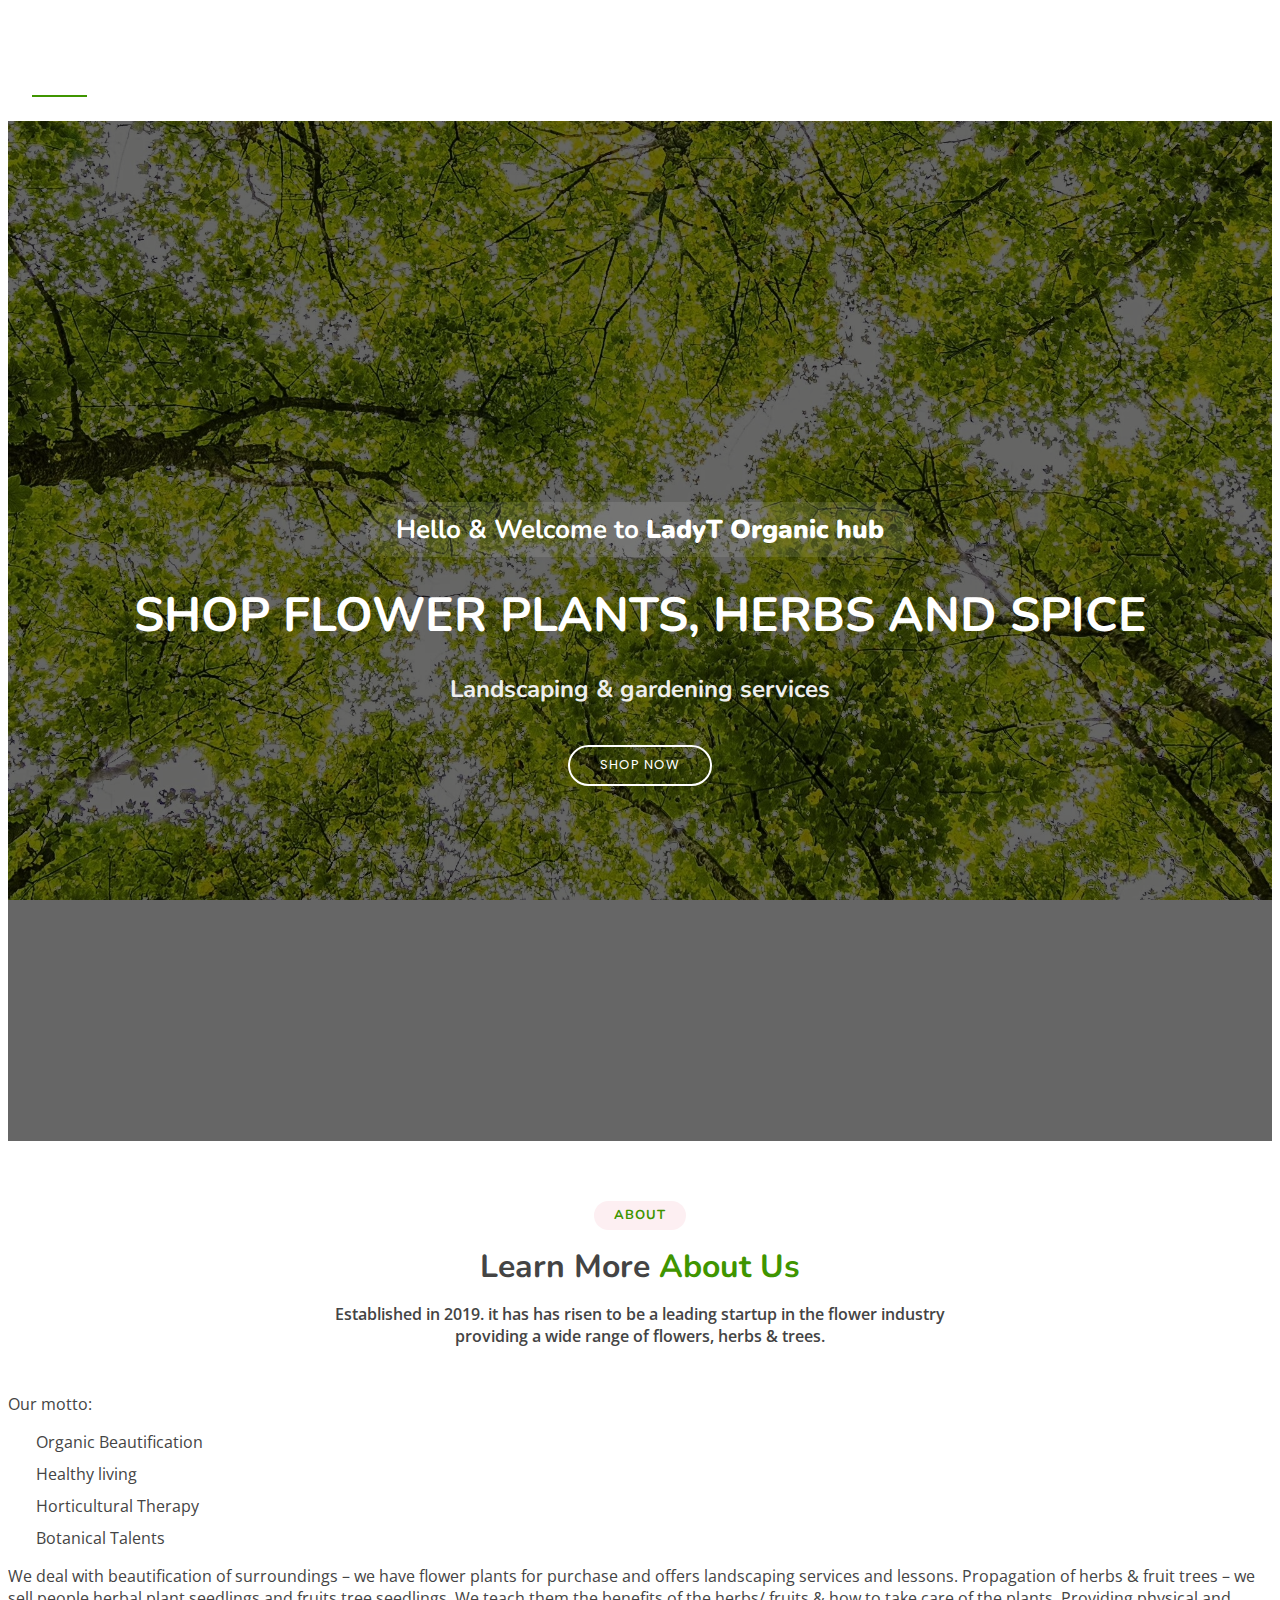
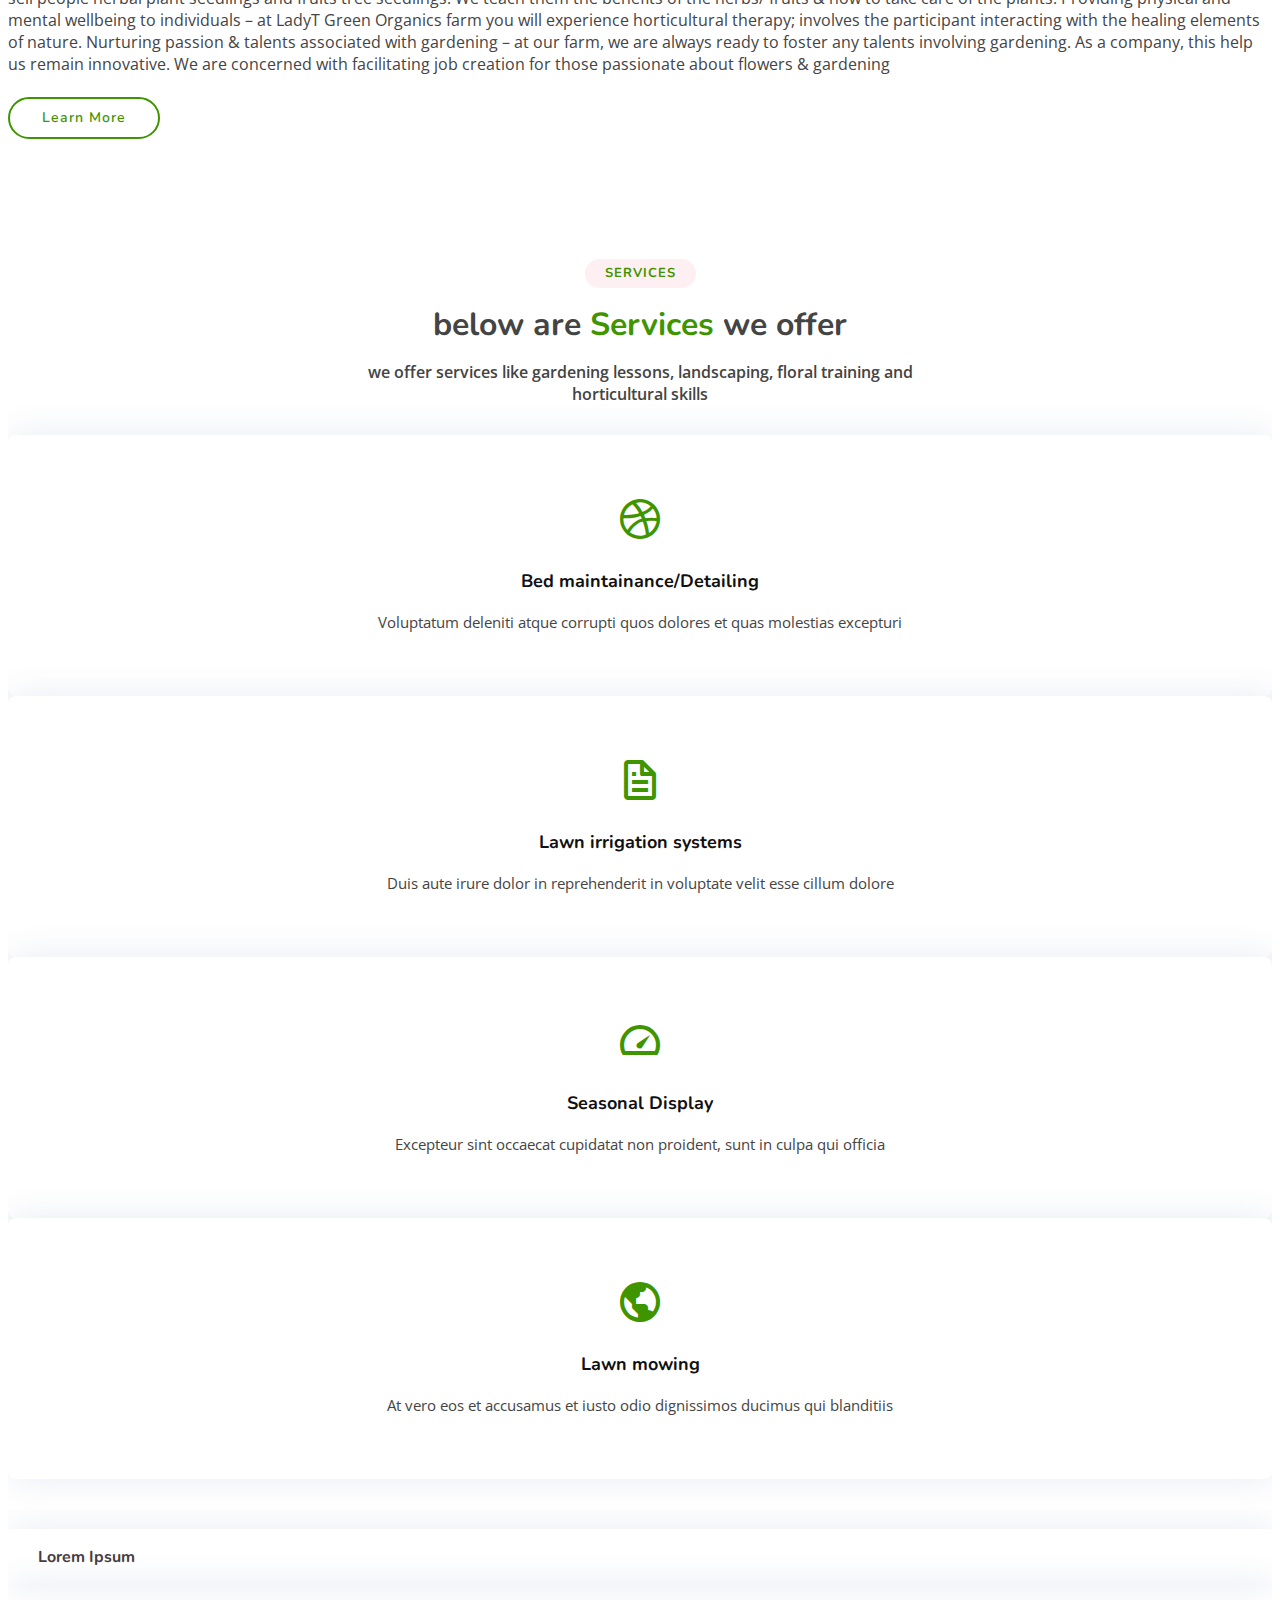
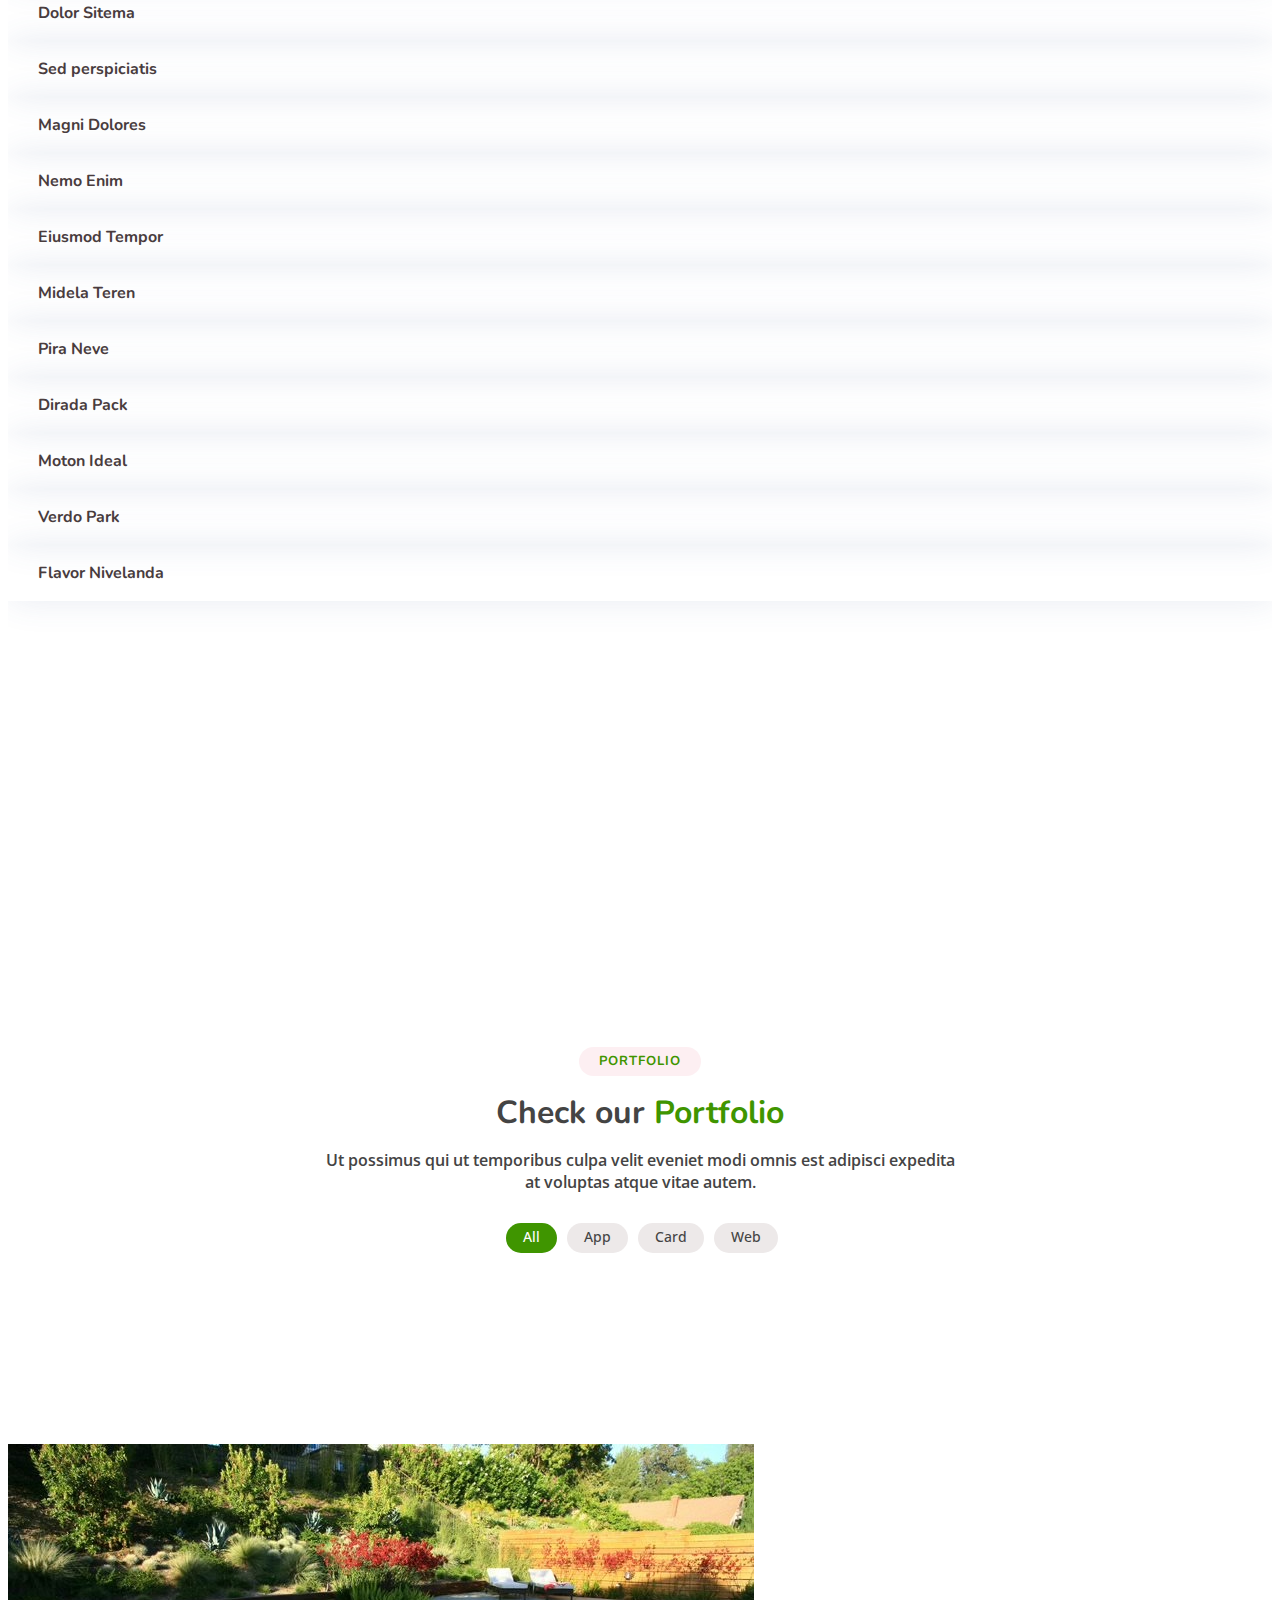
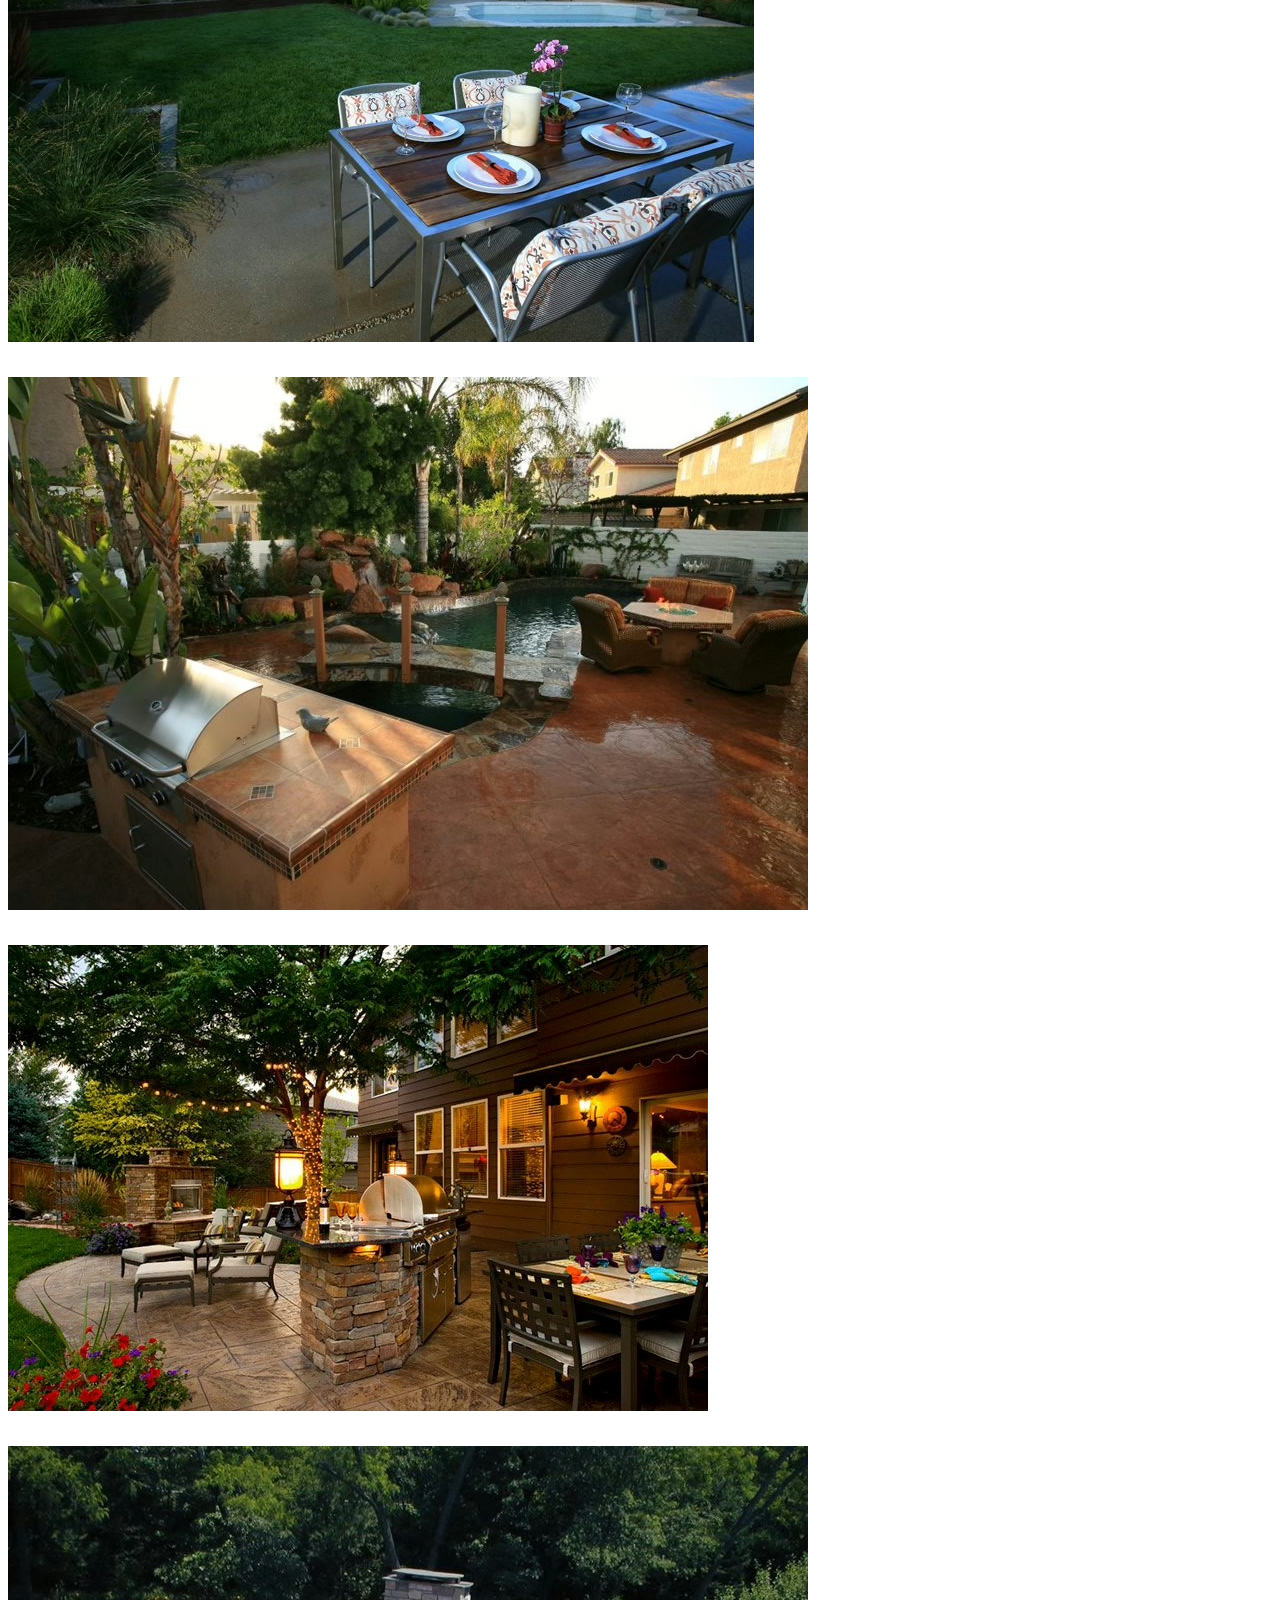
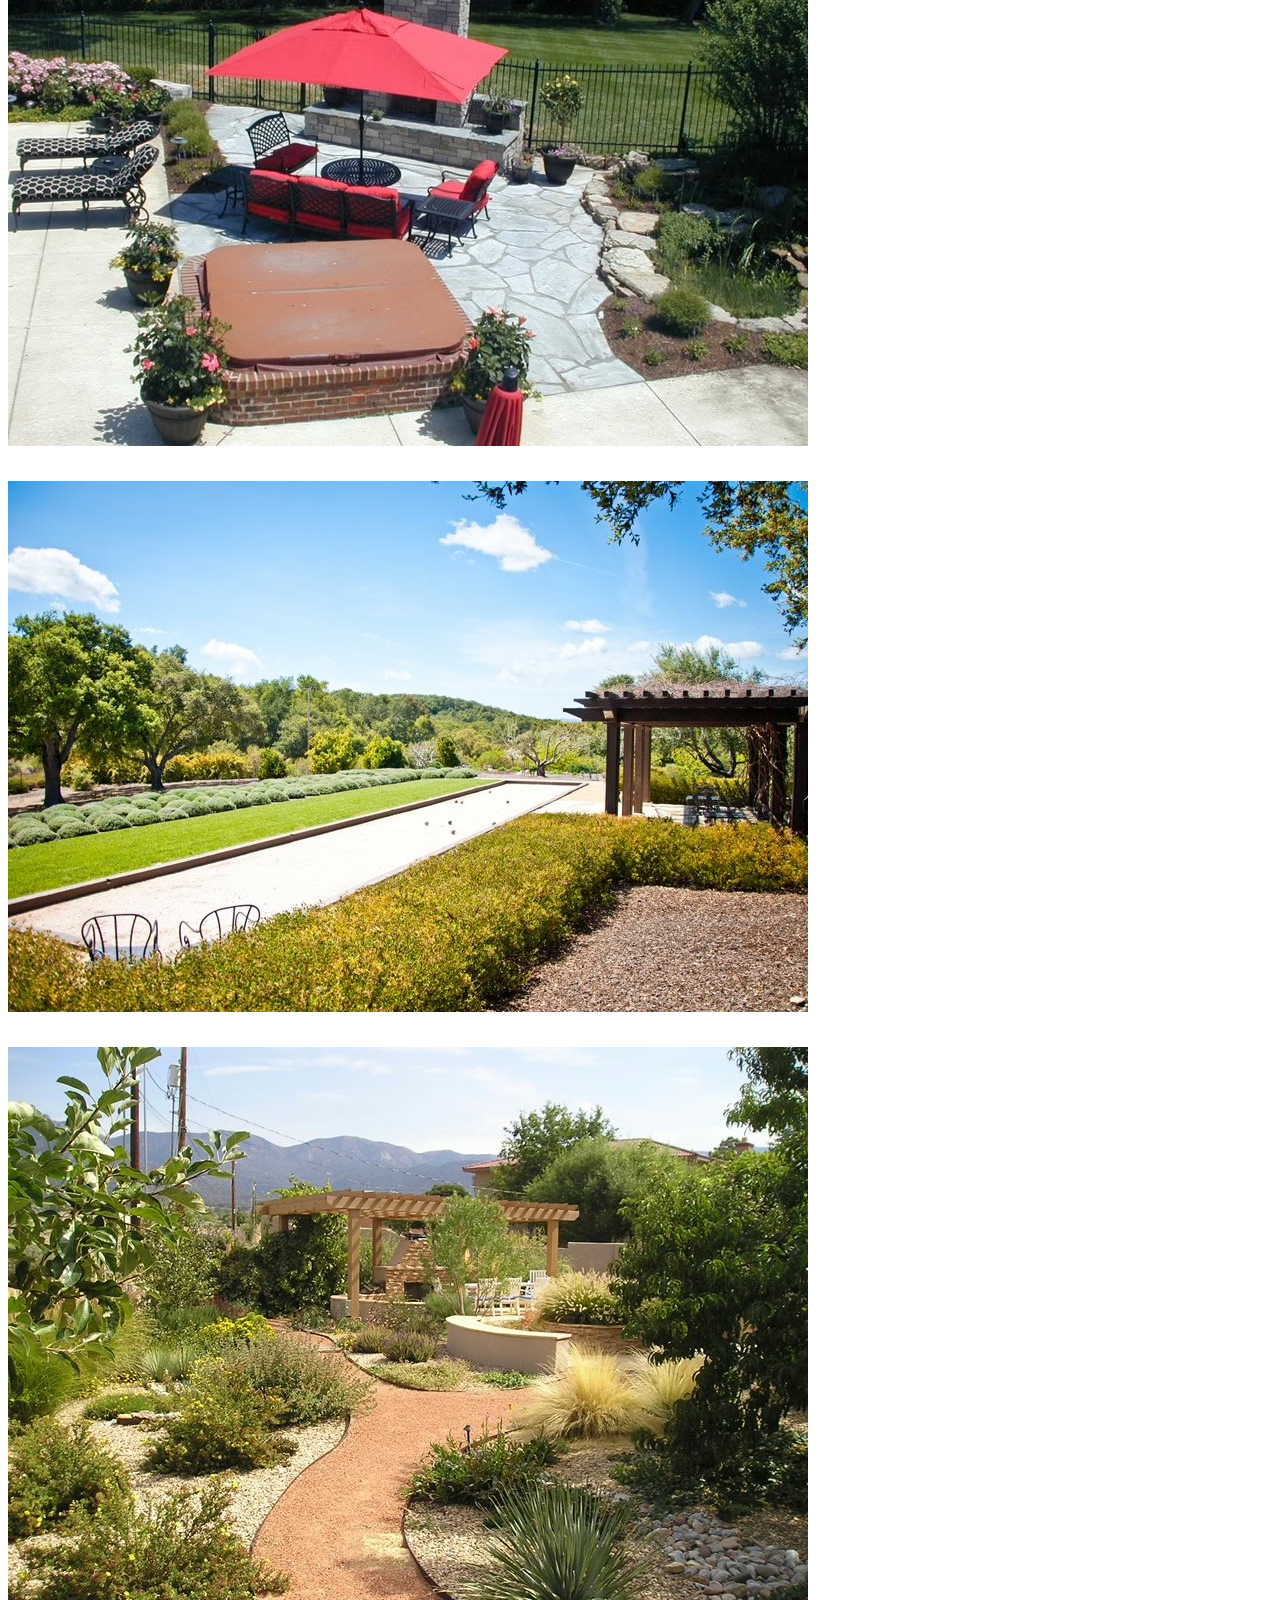
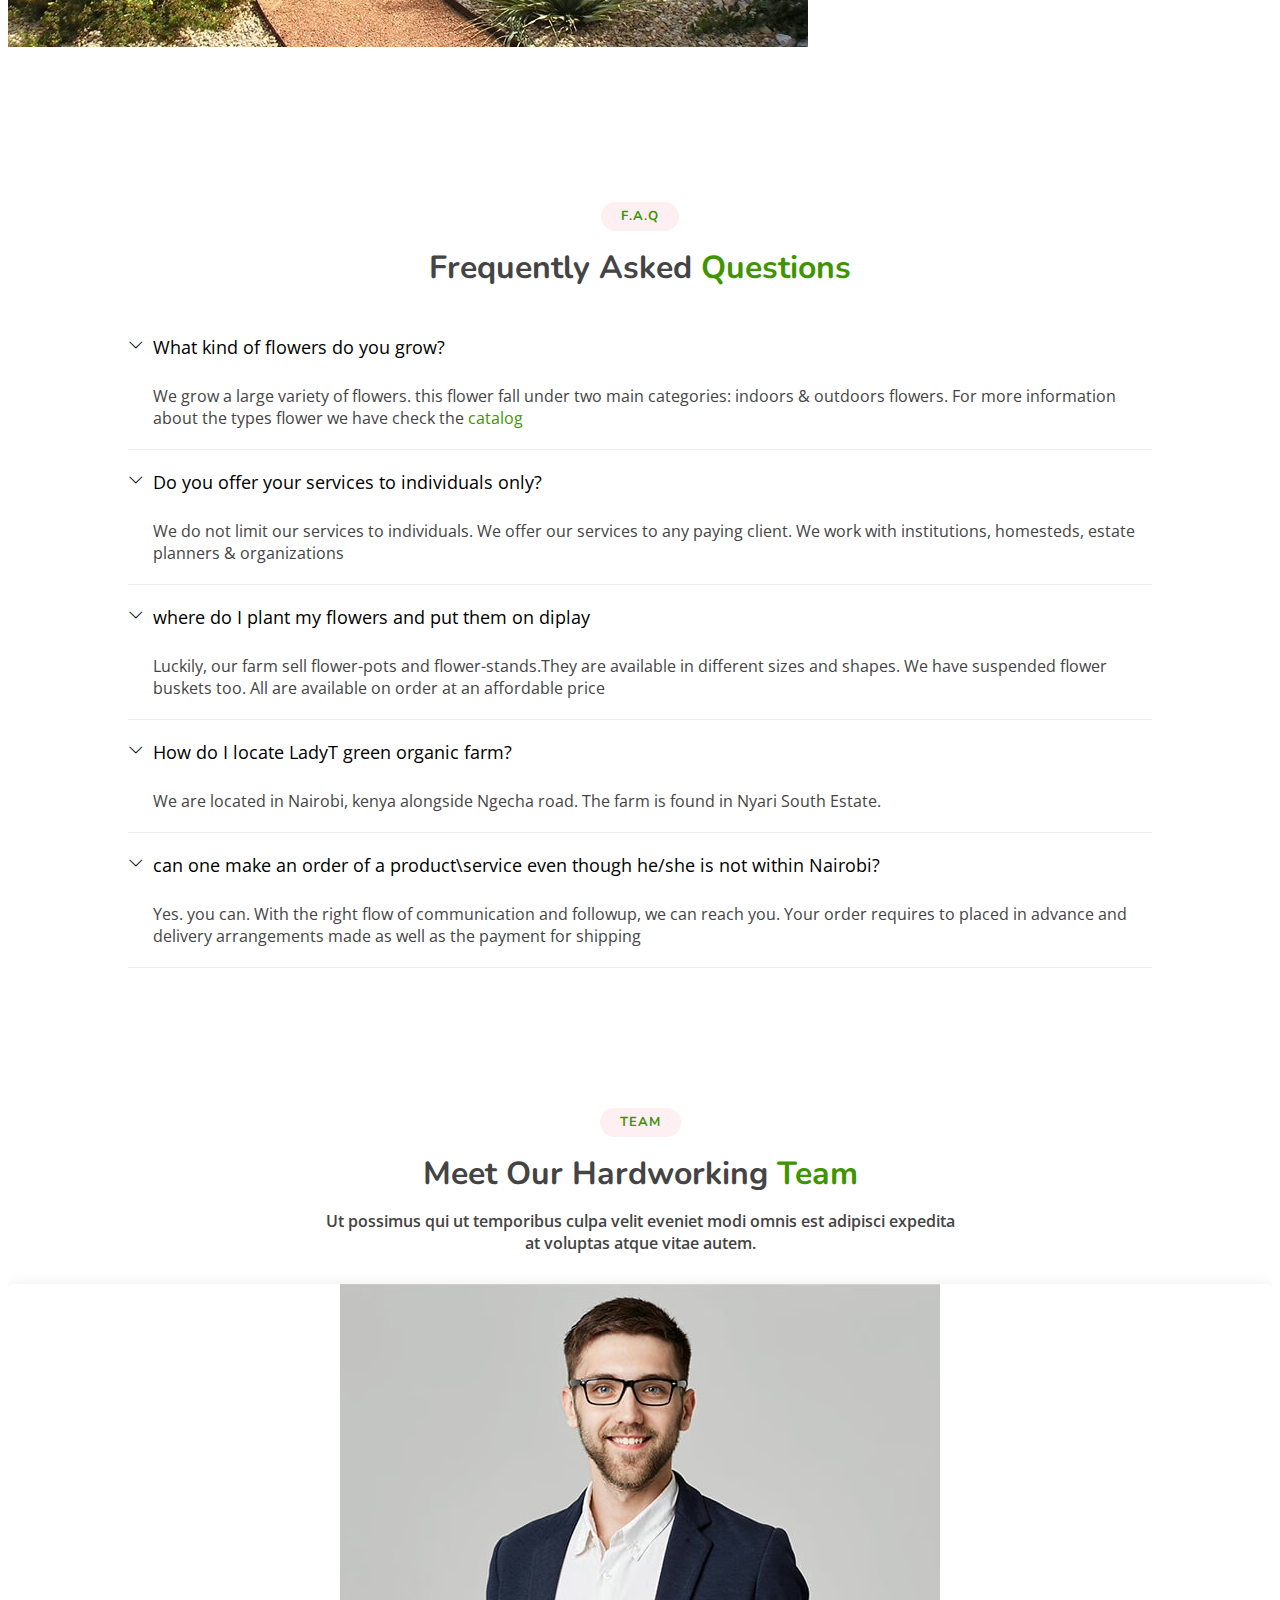
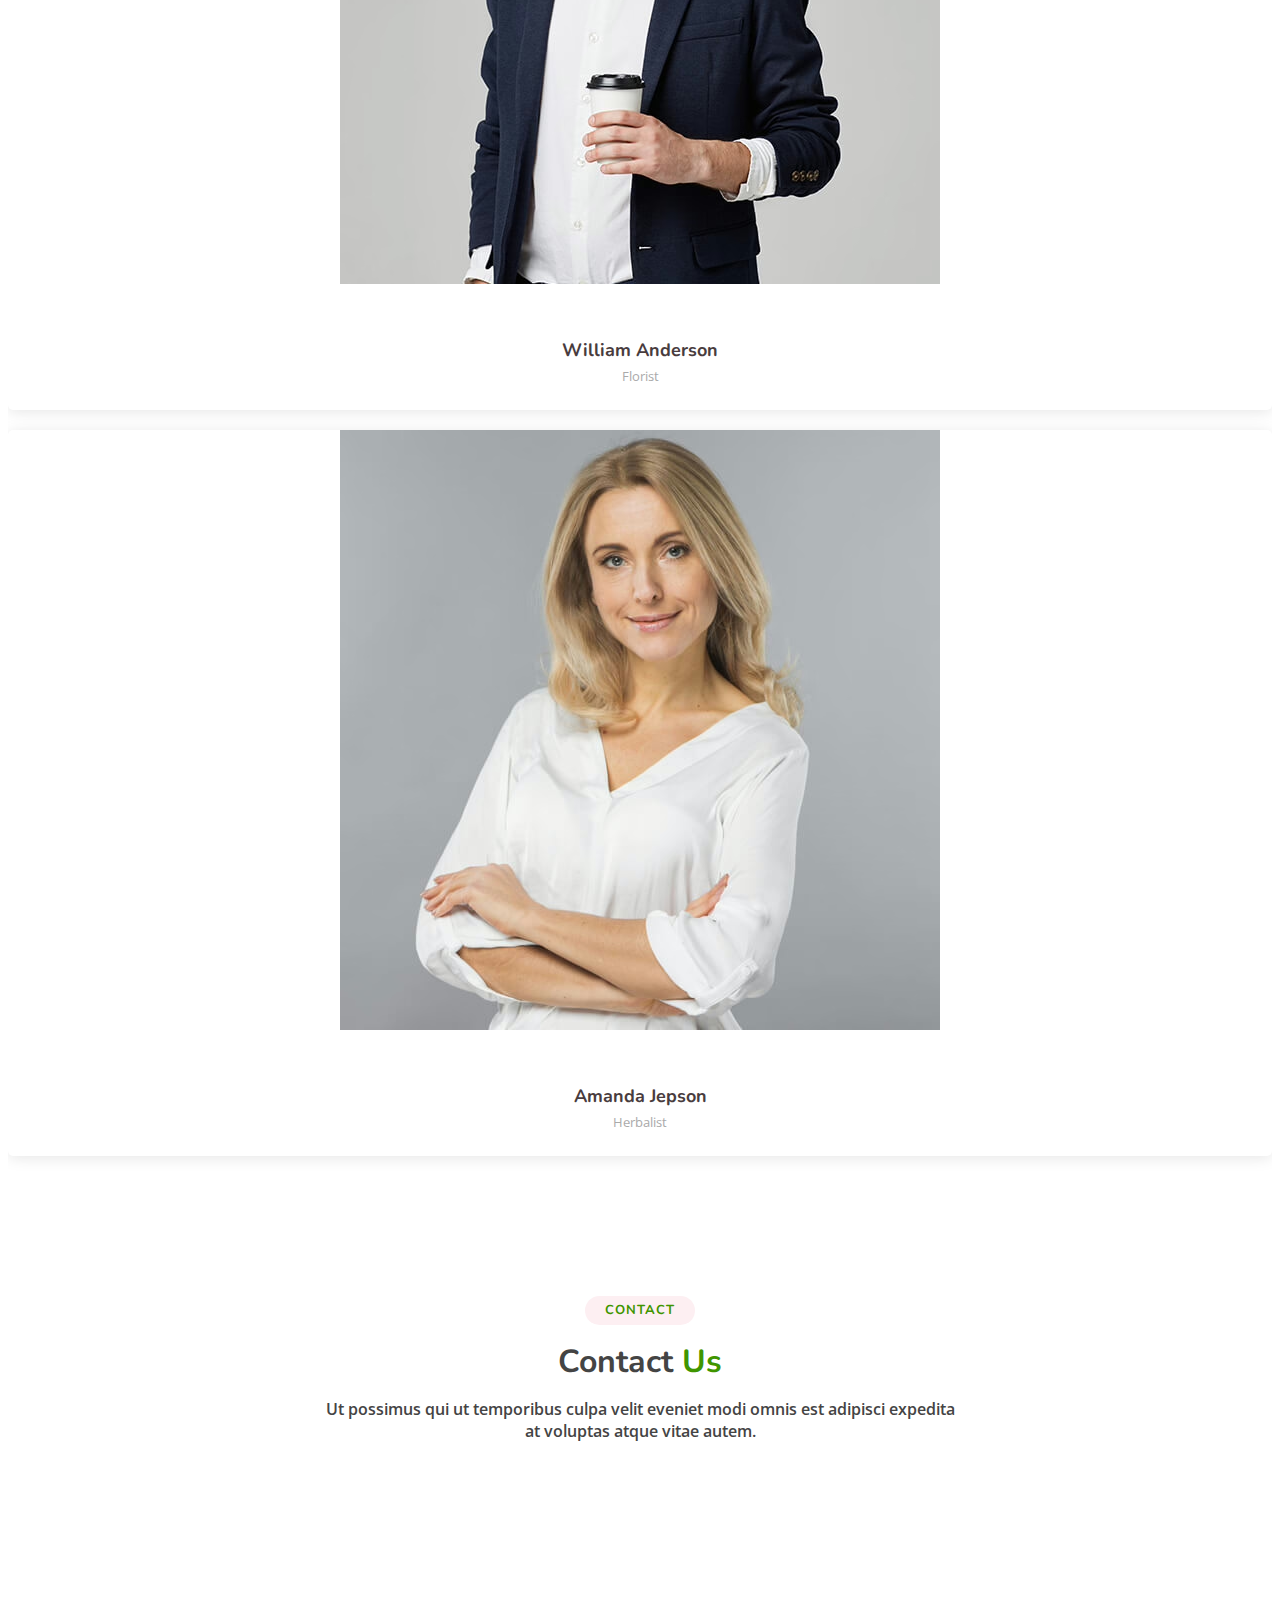
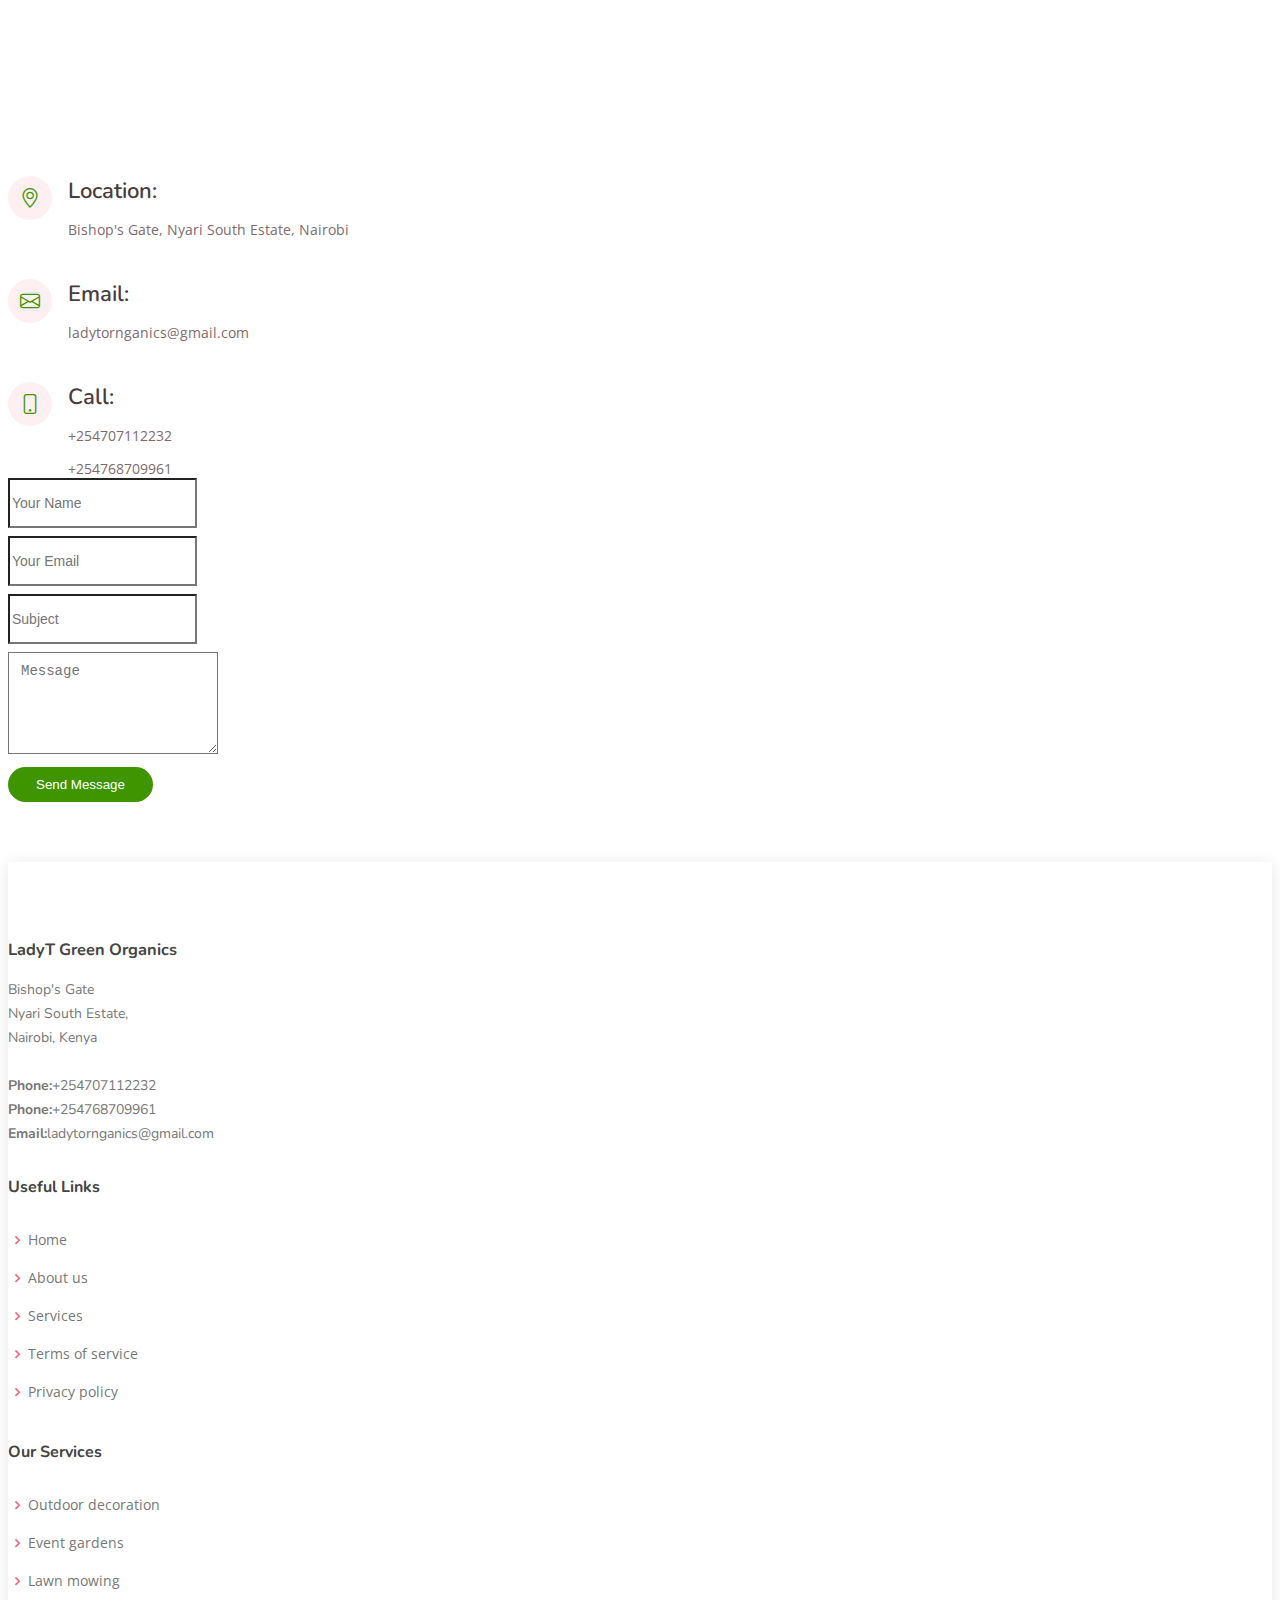
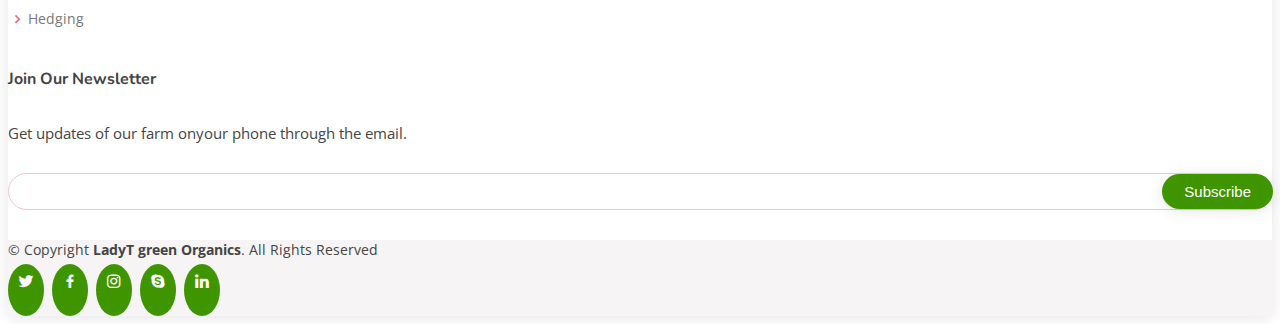
==== commit 8ef4af68: "add relevant content to index page." ====
--- a/index.html
+++ b/index.html
@@ -5,11 +5,12 @@
   <meta charset="utf-8">
   <meta content="width=device-width, initial-scale=1.0" name="viewport">
 
-  <title>Tempo Bootstrap Template - Index</title>
+  <title>LadyT Green Organics</title>
   <meta content="" name="description">
   <meta content="" name="keywords">
 
   <!-- Favicons -->
+
   <link href="assets/img/favicon.avif" rel="icon">
   <link href="assets/img/apple-touch-icon.avif" rel="apple-touch-icon">
 
@@ -20,7 +21,8 @@
 
   <!-- Vendor CSS Files -->
 
-  <link href="https://cdn.jsdelivr.net/npm/bootstrap@5.0.2/dist/css/bootstrap.min.css" rel="stylesheet" integrity="sha384-EVSTQN3/azprG1Anm3QDgpJLIm9Nao0Yz1ztcQTwFspd3yD65VohhpuuCOmLASjC" crossorigin="anonymous">
+  <link href="https://cdn.jsdelivr.net/npm/bootstrap@5.0.2/dist/css/bootstrap.min.css" rel="stylesheet"
+    integrity="sha384-EVSTQN3/azprG1Anm3QDgpJLIm9Nao0Yz1ztcQTwFspd3yD65VohhpuuCOmLASjC" crossorigin="anonymous">
 
   <link rel="stylesheet" href="https://cdn.jsdelivr.net/npm/bootstrap-icons@1.3.0/font/bootstrap-icons.css">
   <!--<link href="assets/vendor/bootstrap/css/bootstrap.min.css" rel="stylesheet">-->
@@ -55,7 +57,7 @@
   <header id="header" class="fixed-top ">
     <div class="container d-flex align-items-center justify-content-between">
 
-      <h1 class="logo"><a href="index.html">Tempo</a></h1>
+      <h1 class="logo"><a href="index.html">Lady T Green Organics</a></h1>
       <!-- Uncomment below if you prefer to use an image logo -->
       <!-- <a href="index.html" class="logo"><img src="assets/img/logo.avif" alt="" class="img-fluid"></a>-->
 
@@ -79,10 +81,10 @@
   <!-- ======= Hero Section ======= -->
   <section id="hero">
     <div class="hero-container">
-      <h3>Welcome to <strong>Temporium</strong></h3>
-      <h1>Exceptional landscape architects</h1>
-      <h2>masterplanners and place-makers</h2>
-      <a href="#about" class="btn-get-started scrollto">Get Started</a>
+      <h3>Hello & Welcome to <strong> LadyT Organic hub</strong></h3>
+      <h1>Shop flower plants, herbs and spice</h1>
+      <h2>Landscaping & gardening services </h2>
+      <a href="#about" class="btn-get-started scrollto">Shop Now</a>
     </div>
   </section><!-- End Hero -->
 
@@ -95,8 +97,8 @@
         <div class="section-title">
           <h2>About</h2>
           <h3>Learn More <span>About Us</span></h3>
-          <p>Established in 1998. It has grown into a dynamic, creative and multi-award winning design practice going on
-            for over twenty years.</p>
+          <p>Established in 2019. it has has risen to be a leading startup in the flower industry providing a wide range
+            of flowers, herbs & trees.</p>
         </div>
 
         <div class="row content">
@@ -105,22 +107,26 @@
               Our motto:
             </p>
             <ul>
-              <li><i class="ri-check-double-line"></i> Balance</li>
-              <li><i class="ri-check-double-line"></i> Unity</li>
-              <li><i class="ri-check-double-line"></i> Simplicity</li>
+              <li><i class="ri-check-double-line"></i> Organic Beautification </li>
+              <li><i class="ri-check-double-line"></i> Healthy living</li>
+              <li><i class="ri-check-double-line"></i> Horticultural Therapy </li>
+              <li><i class="ri-check-double-line"></i> Botanical Talents </li>
             </ul>
           </div>
           <div class="col-lg-6 pt-4 pt-lg-0">
             <p>
 
 
-              We excel in landscape-led masterplanning and place-making – how to deliver new villages, towns and a wide
-              range of other developments that are visionary, economically viable and popular. Converting urban grey
-              space to green space – ‘urban greening and public realm’ – is also a particular focus – reference our work
-              at the Barbican in London. Designing schemes that deliver ‘biodiversity net gain’ will soon be mandatory –
-              any development, large or small, will have to demonstrate that the biodiversity of a site will be
-              enhanced. We have successfully designed such schemes for Tottenham Hotspur Football Club and Grosvenor
-              Estate both in London.
+              We deal with beautification of surroundings  – we have  flower plants for purchase and offers landscaping services and
+              lessons. Propagation of herbs & fruit trees – we sell people herbal plant seedlings and fruits tree
+              seedlings. We teach them the benefits of the herbs/ fruits & how to take care of the plants. Providing
+              physical and mental wellbeing to individuals – at LadyT Green Organics farm you will experience horticultural 
+              therapy; involves the participant interacting
+              with the healing elements of nature.
+              Nurturing passion & talents
+              associated with gardening – at our farm, we are always ready to foster any talents involving gardening. As
+              a company, this help us remain innovative. We are concerned with facilitating job creation for those
+              passionate about flowers & gardening
             </p>
             <a href="#" class="btn-learn-more">Learn More</a>
           </div>
@@ -135,9 +141,9 @@
 
         <div class="section-title">
           <h2>Services</h2>
-          <h3>Here are the <span>Services</span> we offer</h3>
-          <p>Ut possimus qui ut temporibus culpa velit eveniet modi omnis est adipisci expedita at voluptas atque vitae
-            autem.</p>
+          <h3>below are  <span>Services</span> we offer</h3>
+          <p> we offer services like gardening lessons, landscaping, floral training and horticultural skills
+          </p>
         </div>
 
         <div class="row">
@@ -300,7 +306,7 @@
         <div class="row portfolio-container">
 
           <div class="col-lg-4 col-md-6 portfolio-item filter-app">
-            <img src="assets/img/portfolio/portfolio-1.avif" class="img-fluid" alt="" >
+            <img src="assets/img/portfolio/portfolio-1.avif" class="img-fluid" alt="">
             <div class="portfolio-info">
               <h4>App 1</h4>
               <p>App</p>
@@ -484,78 +490,64 @@
         <ul class="faq-list">
 
           <li>
-            <div data-bs-toggle="collapse" class="collapsed question" href="#faq1">Non consectetur a erat nam at lectus
-              urna duis? <i class="bi bi-chevron-down icon-show"></i><i class="bi bi-chevron-up icon-close"></i></div>
+            <div data-bs-toggle="collapse" class="collapsed question" href="#faq1"> What kind of flowers do you grow?
+               <i class="bi bi-chevron-down icon-show"></i><i class="bi bi-chevron-up icon-close"></i></div>
             <div id="faq1" class="collapse" data-bs-parent=".faq-list">
               <p>
-                Feugiat pretium nibh ipsum consequat. Tempus iaculis urna id volutpat lacus laoreet non curabitur
-                gravida. Venenatis lectus magna fringilla urna porttitor rhoncus dolor purus non.
+                We grow a large variety of flowers. this flower fall under two main categories: indoors & outdoors flowers.
+                For more information about the types flower we have check the <a href="">catalog</a>  
+                
               </p>
             </div>
           </li>
 
           <li>
-            <div data-bs-toggle="collapse" href="#faq2" class="collapsed question">Feugiat scelerisque varius morbi enim
-              nunc faucibus a pellentesque? <i class="bi bi-chevron-down icon-show"></i><i
+            <div data-bs-toggle="collapse" href="#faq2" class="collapsed question"> Do you offer your services to individuals only? 
+              <i class="bi bi-chevron-down icon-show"></i><i
                 class="bi bi-chevron-up icon-close"></i></div>
             <div id="faq2" class="collapse" data-bs-parent=".faq-list">
               <p>
-                Dolor sit amet consectetur adipiscing elit pellentesque habitant morbi. Id interdum velit laoreet id
-                donec ultrices. Fringilla phasellus faucibus scelerisque eleifend donec pretium. Est pellentesque elit
-                ullamcorper dignissim. Mauris ultrices eros in cursus turpis massa tincidunt dui.
+                We do not limit our services to individuals. We offer our services to any paying client. We work with 
+                institutions, homesteds, 
+                estate planners & organizations
+
               </p>
             </div>
           </li>
 
           <li>
-            <div data-bs-toggle="collapse" href="#faq3" class="collapsed question">Dolor sit amet consectetur adipiscing
-              elit pellentesque habitant morbi? <i class="bi bi-chevron-down icon-show"></i><i
+            <div data-bs-toggle="collapse" href="#faq3" class="collapsed question"> where do I plant my flowers and put them on diplay
+              <i class="bi bi-chevron-down icon-show"></i><i
                 class="bi bi-chevron-up icon-close"></i></div>
             <div id="faq3" class="collapse" data-bs-parent=".faq-list">
               <p>
-                Eleifend mi in nulla posuere sollicitudin aliquam ultrices sagittis orci. Faucibus pulvinar elementum
-                integer enim. Sem nulla pharetra diam sit amet nisl suscipit. Rutrum tellus pellentesque eu tincidunt.
-                Lectus urna duis convallis convallis tellus. Urna molestie at elementum eu facilisis sed odio morbi quis
+                Luckily, our farm sell flower-pots and flower-stands.They are available in different sizes and shapes.
+                We have suspended flower buskets too. All are available on order at an affordable price
               </p>
             </div>
           </li>
 
           <li>
-            <div data-bs-toggle="collapse" href="#faq4" class="collapsed question">Ac odio tempor orci dapibus. Aliquam
-              eleifend mi in nulla? <i class="bi bi-chevron-down icon-show"></i><i
+            <div data-bs-toggle="collapse" href="#faq4" class="collapsed question"> How do I locate LadyT green organic farm?
+              <i class="bi bi-chevron-down icon-show"></i><i
                 class="bi bi-chevron-up icon-close"></i></div>
             <div id="faq4" class="collapse" data-bs-parent=".faq-list">
               <p>
-                Dolor sit amet consectetur adipiscing elit pellentesque habitant morbi. Id interdum velit laoreet id
-                donec ultrices. Fringilla phasellus faucibus scelerisque eleifend donec pretium. Est pellentesque elit
-                ullamcorper dignissim. Mauris ultrices eros in cursus turpis massa tincidunt dui.
+                We are located in Nairobi, kenya alongside Ngecha road. The farm is found in Nyari South Estate.
               </p>
             </div>
           </li>
 
           <li>
-            <div data-bs-toggle="collapse" href="#faq5" class="collapsed question">Tempus quam pellentesque nec nam
-              aliquam sem et tortor consequat? <i class="bi bi-chevron-down icon-show"></i><i
+            <div data-bs-toggle="collapse" href="#faq5" class="collapsed question"> can one make an order of a product\service
+               even though he/she is not within Nairobi?
+             <i class="bi bi-chevron-down icon-show"></i><i
                 class="bi bi-chevron-up icon-close"></i></div>
             <div id="faq5" class="collapse" data-bs-parent=".faq-list">
               <p>
-                Molestie a iaculis at erat pellentesque adipiscing commodo. Dignissim suspendisse in est ante in. Nunc
-                vel risus commodo viverra maecenas accumsan. Sit amet nisl suscipit adipiscing bibendum est. Purus
-                gravida quis blandit turpis cursus in
-              </p>
-            </div>
-          </li>
-
-          <li>
-            <div data-bs-toggle="collapse" href="#faq6" class="collapsed question">Tortor vitae purus faucibus ornare.
-              Varius vel pharetra vel turpis nunc eget lorem dolor? <i class="bi bi-chevron-down icon-show"></i><i
-                class="bi bi-chevron-up icon-close"></i></div>
-            <div id="faq6" class="collapse" data-bs-parent=".faq-list">
-              <p>
-                Laoreet sit amet cursus sit amet dictum sit amet justo. Mauris vitae ultricies leo integer malesuada
-                nunc vel. Tincidunt eget nullam non nisi est sit amet. Turpis nunc eget lorem dolor sed. Ut venenatis
-                tellus in metus vulputate eu scelerisque. Pellentesque diam volutpat commodo sed egestas egestas
-                fringilla phasellus faucibus. Nibh tellus molestie nunc non blandit massa enim nec.
+              Yes. you can. With the right flow of communication and followup, we can reach you.
+              Your order requires to placed in advance and delivery arrangements made as well as the payment for shipping
+                
               </p>
             </div>
           </li>
@@ -578,41 +570,8 @@
 
         <div class="row">
 
-          <div class="col-lg-3 col-md-6 d-flex align-items-stretch">
-            <div class="member">
-              <div class="member-img">
-                <img src="assets/img/team/team-1.avif" class="img-fluid" alt="">
-                <div class="social">
-                  <a href=""><i class="bi bi-twitter"></i></a>
-                  <a href=""><i class="bi bi-facebook"></i></a>
-                  <a href=""><i class="bi bi-instagram"></i></a>
-                  <a href=""><i class="bi bi-linkedin"></i></a>
-                </div>
-              </div>
-              <div class="member-info">
-                <h4>Walter White</h4>
-                <span>Chief Executive Officer</span>
-              </div>
-            </div>
-          </div>
-
-          <div class="col-lg-3 col-md-6 d-flex align-items-stretch">
-            <div class="member">
-              <div class="member-img">
-                <img src="assets/img/team/team-2.avif" class="img-fluid" alt="">
-                <div class="social">
-                  <a href=""><i class="bi bi-twitter"></i></a>
-                  <a href=""><i class="bi bi-facebook"></i></a>
-                  <a href=""><i class="bi bi-instagram"></i></a>
-                  <a href=""><i class="bi bi-linkedin"></i></a>
-                </div>
-              </div>
-              <div class="member-info">
-                <h4>Sarah Jhonson</h4>
-                <span>Product Manager</span>
-              </div>
-            </div>
-          </div>
+          
+
 
           <div class="col-lg-3 col-md-6 d-flex align-items-stretch">
             <div class="member">
@@ -627,7 +586,7 @@
               </div>
               <div class="member-info">
                 <h4>William Anderson</h4>
-                <span>CTO</span>
+                <span>Florist</span>
               </div>
             </div>
           </div>
@@ -645,7 +604,7 @@
               </div>
               <div class="member-info">
                 <h4>Amanda Jepson</h4>
-                <span>Accountant</span>
+                <span>Herbalist</span>
               </div>
             </div>
           </div>
@@ -679,19 +638,21 @@
               <div class="address">
                 <i class="bi bi-geo-alt"></i>
                 <h4>Location:</h4>
-                <p>A108 Adam Street, New York, NY 535022</p>
+                <p>Bishop's Gate, Nyari South Estate, Nairobi</p>
               </div>
 
               <div class="email">
                 <i class="bi bi-envelope"></i>
                 <h4>Email:</h4>
-                <p>info@example.com</p>
+                <p>ladytornganics@gmail.com</p>
               </div>
 
               <div class="phone">
                 <i class="bi bi-phone"></i>
                 <h4>Call:</h4>
-                <p>+1 5589 55488 55s</p>
+                <p>+254707112232</p>
+                <p>+254768709961</p>
+
               </div>
 
             </div>
@@ -740,13 +701,14 @@
         <div class="row">
 
           <div class="col-lg-3 col-md-6 footer-contact">
-            <h3>Tempo</h3>
+            <h3>LadyT Green Organics</h3>
             <p>
-              A108 Adam Street <br>
-              New York, NY 535022<br>
-              United States <br><br>
-              <strong>Phone:</strong> +1 5589 55488 55<br>
-              <strong>Email:</strong> info@example.com<br>
+              Bishop's Gate<br>
+              Nyari South Estate,<br>
+              Nairobi, Kenya <br><br>
+              <strong>Phone:</strong>+254707112232<br>
+              <strong>Phone:</strong>+254768709961<br>
+              <strong>Email:</strong>ladytornganics@gmail.com<br>
             </p>
           </div>
 
@@ -768,13 +730,13 @@
               <li><i class="bx bx-chevron-right"></i> <a href="#">Event gardens</a></li>
               <li><i class="bx bx-chevron-right"></i> <a href="#">Lawn mowing</a></li>
               <li><i class="bx bx-chevron-right"></i> <a href="#">Hedging</a></li>
-              <li><i class="bx bx-chevron-right"></i> <a href="#">Sculpting</a></li>
+              
             </ul>
           </div>
 
           <div class="col-lg-4 col-md-6 footer-newsletter">
             <h4>Join Our Newsletter</h4>
-            <p>Tamen quem nulla quae legam multos aute sint culpa legam noster magna</p>
+            <p>Get updates of our farm onyour phone through the email. </p>
             <form action="" method="post">
               <input type="email" name="email"><input type="submit" value="Subscribe">
             </form>
@@ -788,14 +750,14 @@
 
       <div class="me-md-auto text-center text-md-start">
         <div class="copyright">
-          &copy; Copyright <strong><span>Tempo</span></strong>. All Rights Reserved
+          &copy; Copyright <strong><span>LadyT green Organics</span></strong>. All Rights Reserved
         </div>
         <div class="credits">
           <!-- All the links in the footer should remain intact. -->
           <!-- You can delete the links only if you purchased the pro version. -->
           <!-- Licensing information: https://bootstrapmade.com/license/ -->
           <!-- Purchase the pro version with working PHP/AJAX contact form: https://bootstrapmade.com/tempo-free-onepage-bootstrap-theme/ -->
-          Designed by <a href="https://bootstrapmade.com/">BootstrapMade</a>
+          
         </div>
       </div>
       <div class="social-links text-center text-md-right pt-3 pt-md-0">
@@ -814,10 +776,14 @@
   <!-- Vendor JS Files -->
 
 
-    <script src="https://cdn.jsdelivr.net/npm/@popperjs/core@2.9.2/dist/umd/popper.min.js" integrity="sha384-IQsoLXl5PILFhosVNubq5LC7Qb9DXgDA9i+tQ8Zj3iwWAwPtgFTxbJ8NT4GN1R8p" crossorigin="anonymous"></script>
-    <script src="https://cdn.jsdelivr.net/npm/bootstrap@5.0.2/dist/js/bootstrap.min.js" integrity="sha384-cVKIPhGWiC2Al4u+LWgxfKTRIcfu0JTxR+EQDz/bgldoEyl4H0zUF0QKbrJ0EcQF" crossorigin="anonymous"></script>
-    
-    
+  <script src="https://cdn.jsdelivr.net/npm/@popperjs/core@2.9.2/dist/umd/popper.min.js"
+    integrity="sha384-IQsoLXl5PILFhosVNubq5LC7Qb9DXgDA9i+tQ8Zj3iwWAwPtgFTxbJ8NT4GN1R8p"
+    crossorigin="anonymous"></script>
+  <script src="https://cdn.jsdelivr.net/npm/bootstrap@5.0.2/dist/js/bootstrap.min.js"
+    integrity="sha384-cVKIPhGWiC2Al4u+LWgxfKTRIcfu0JTxR+EQDz/bgldoEyl4H0zUF0QKbrJ0EcQF"
+    crossorigin="anonymous"></script>
+
+
 
   <!--<script src="assets/vendor/bootstrap/js/bootstrap.bundle.min.js"></script>-->
 
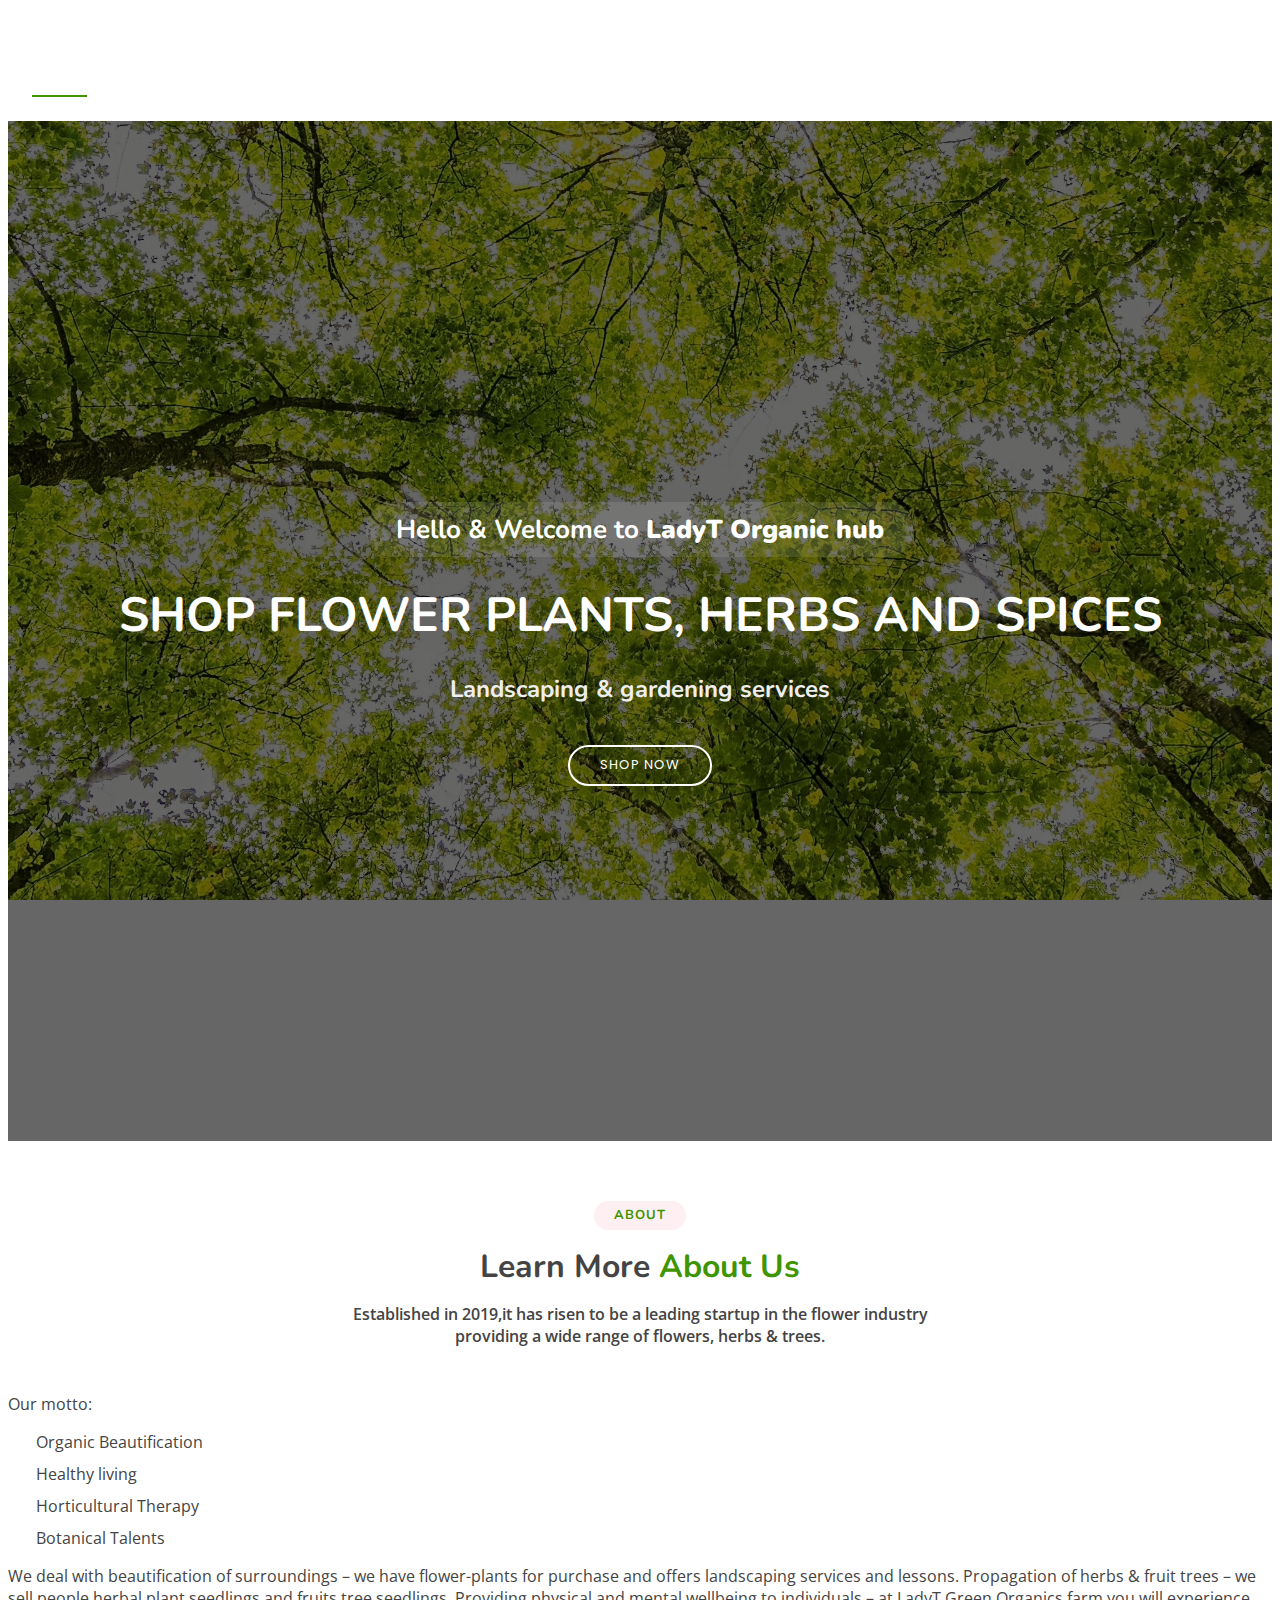
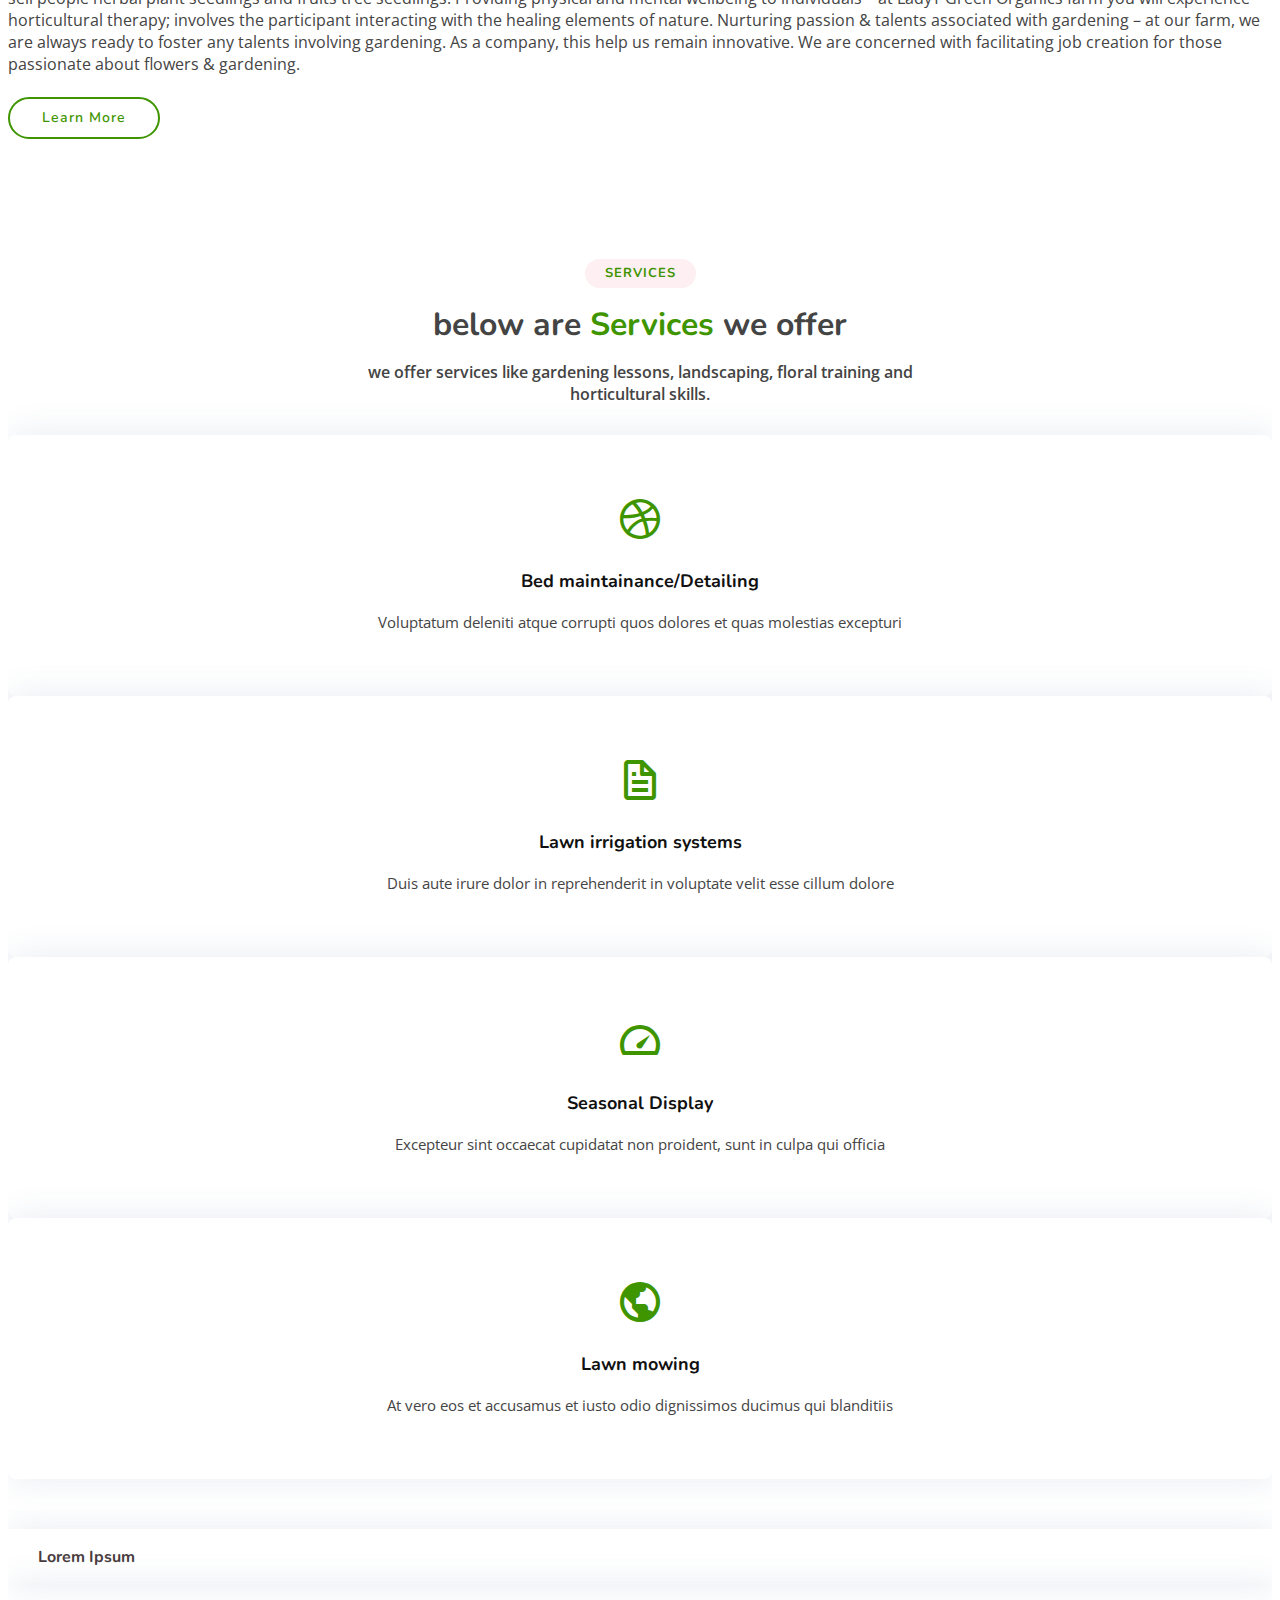
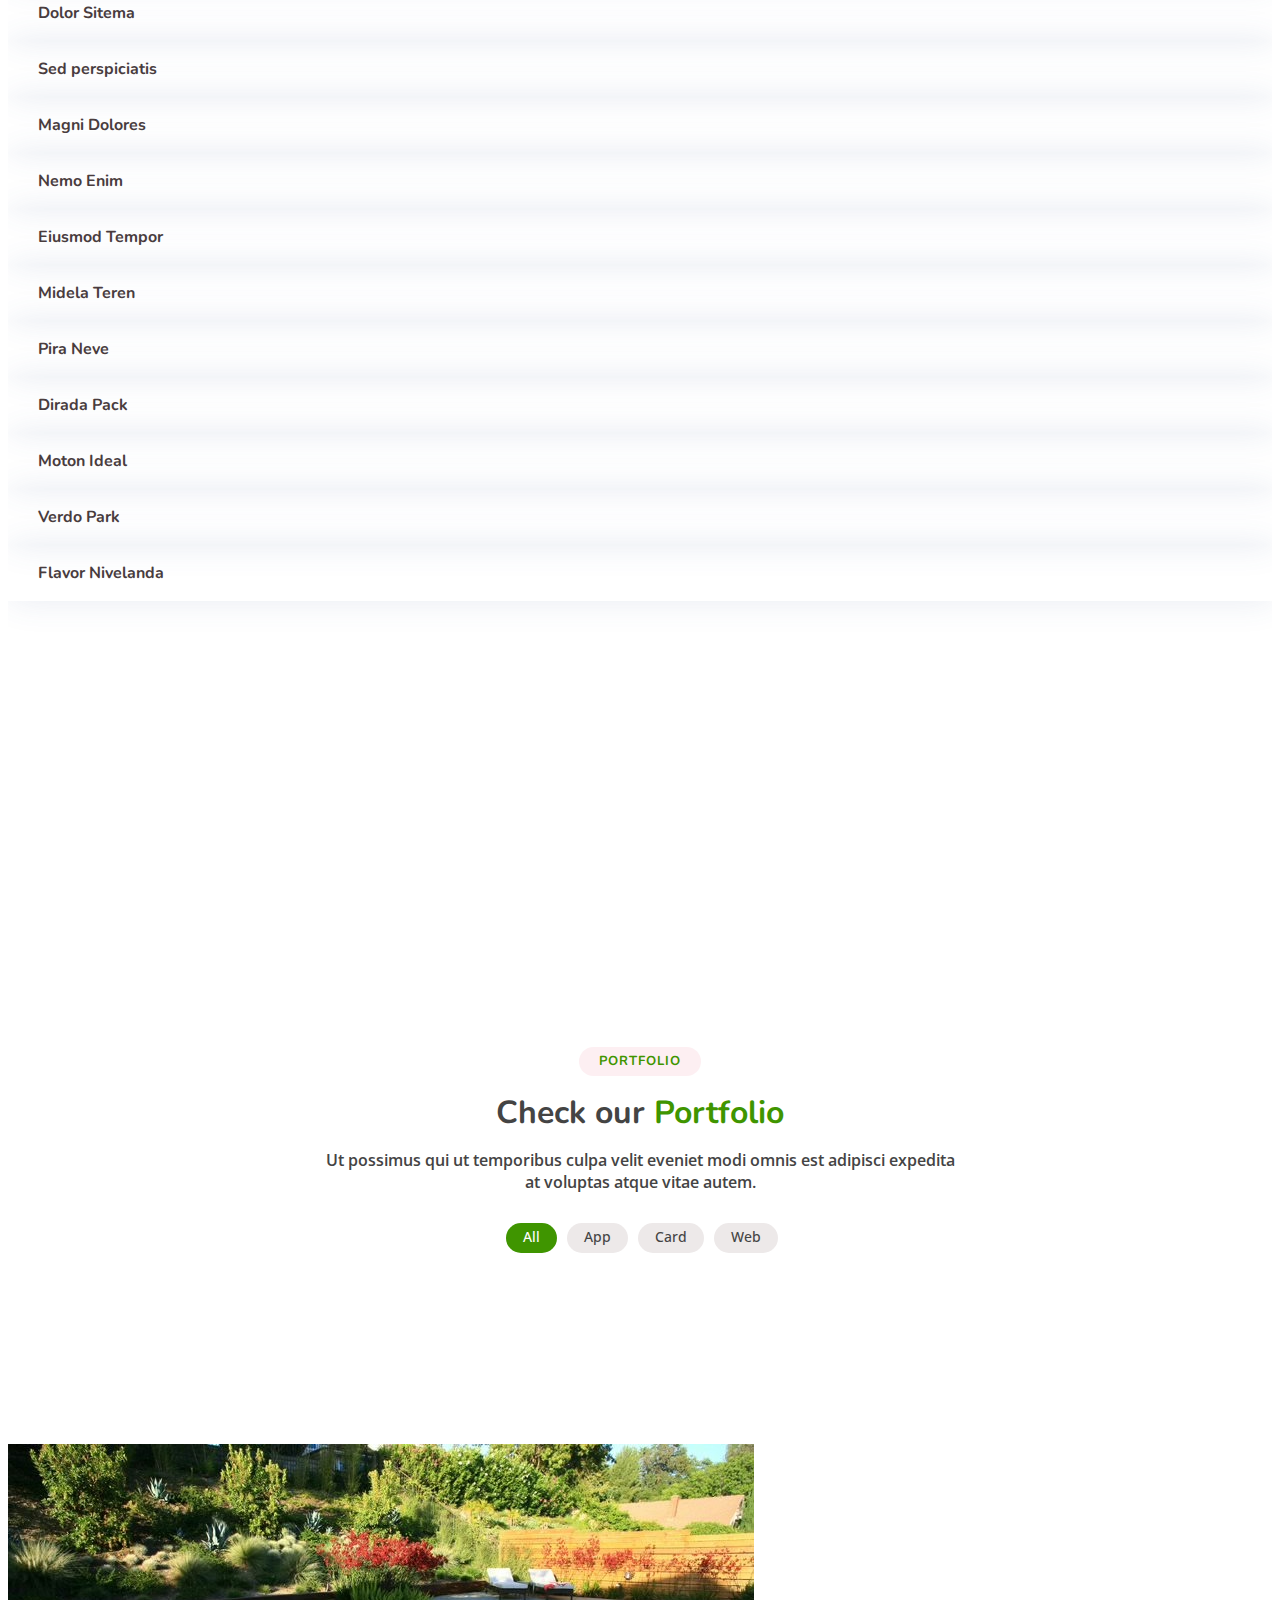
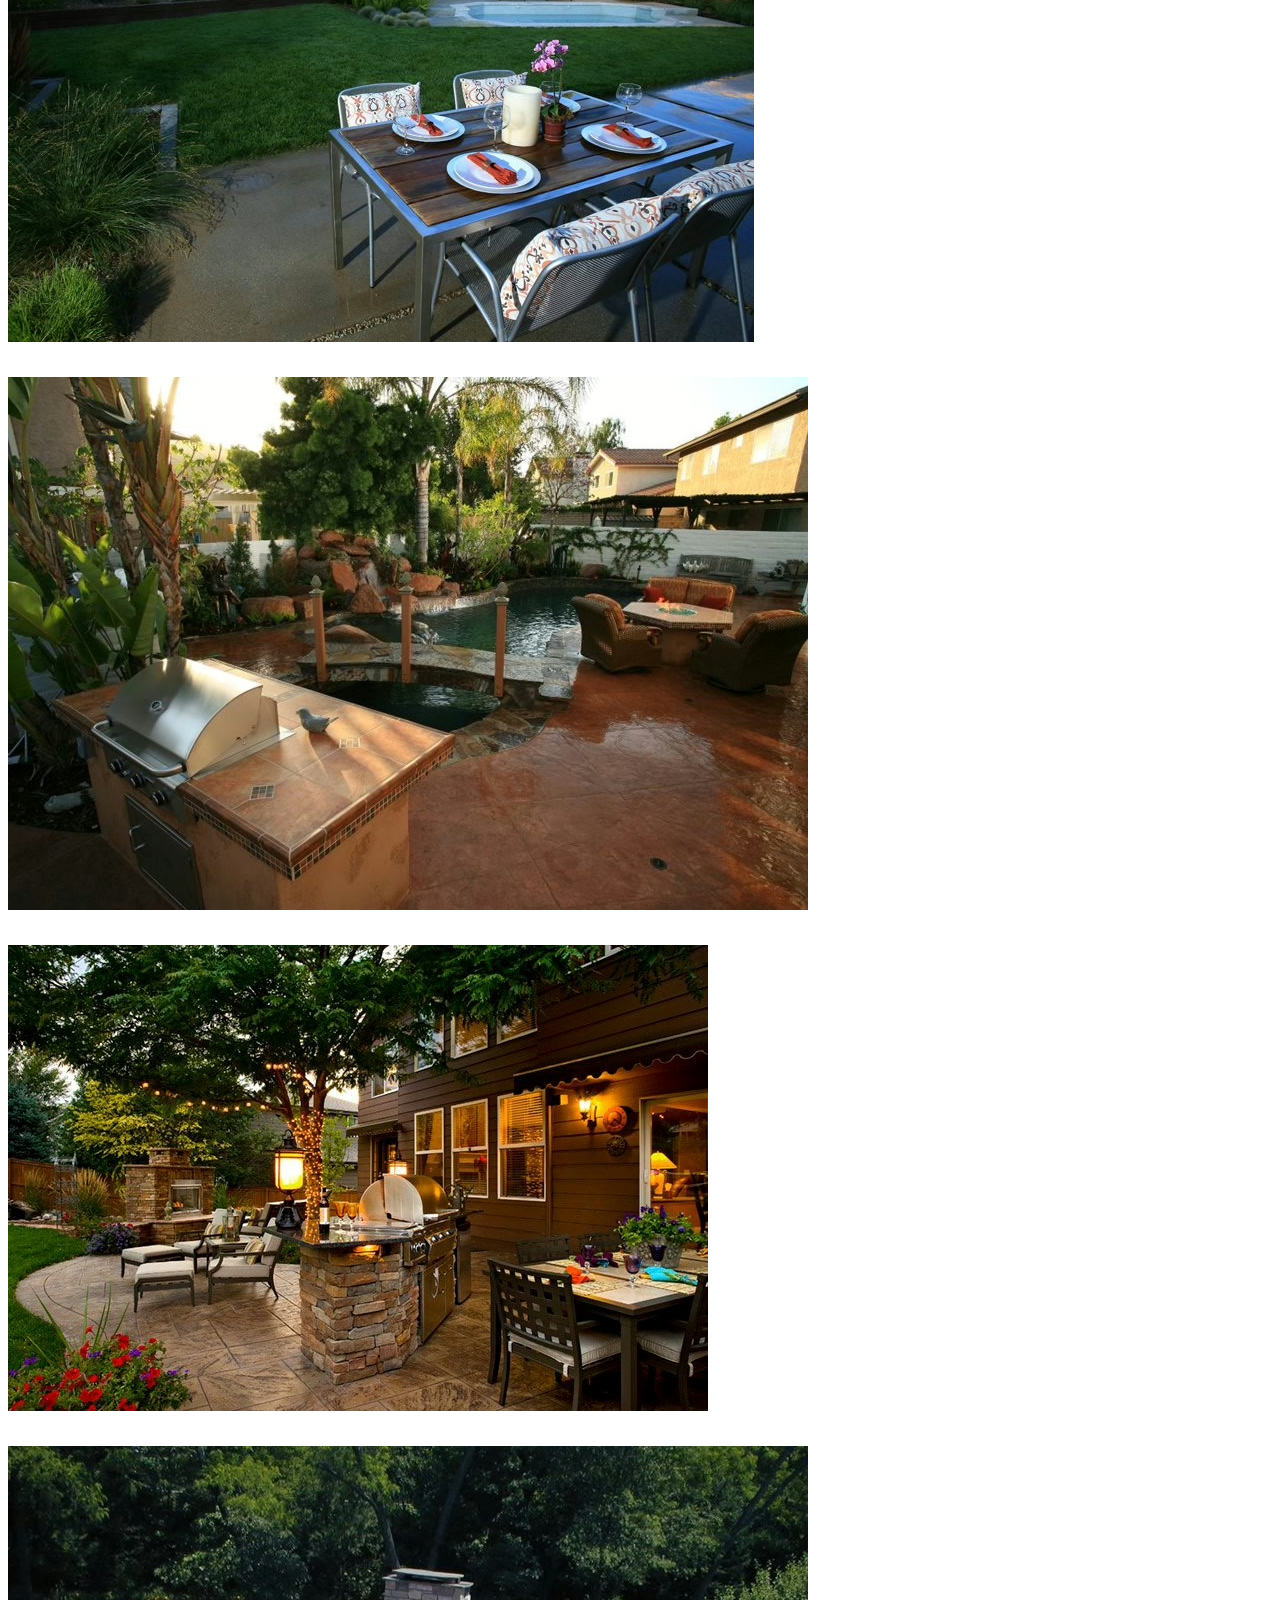
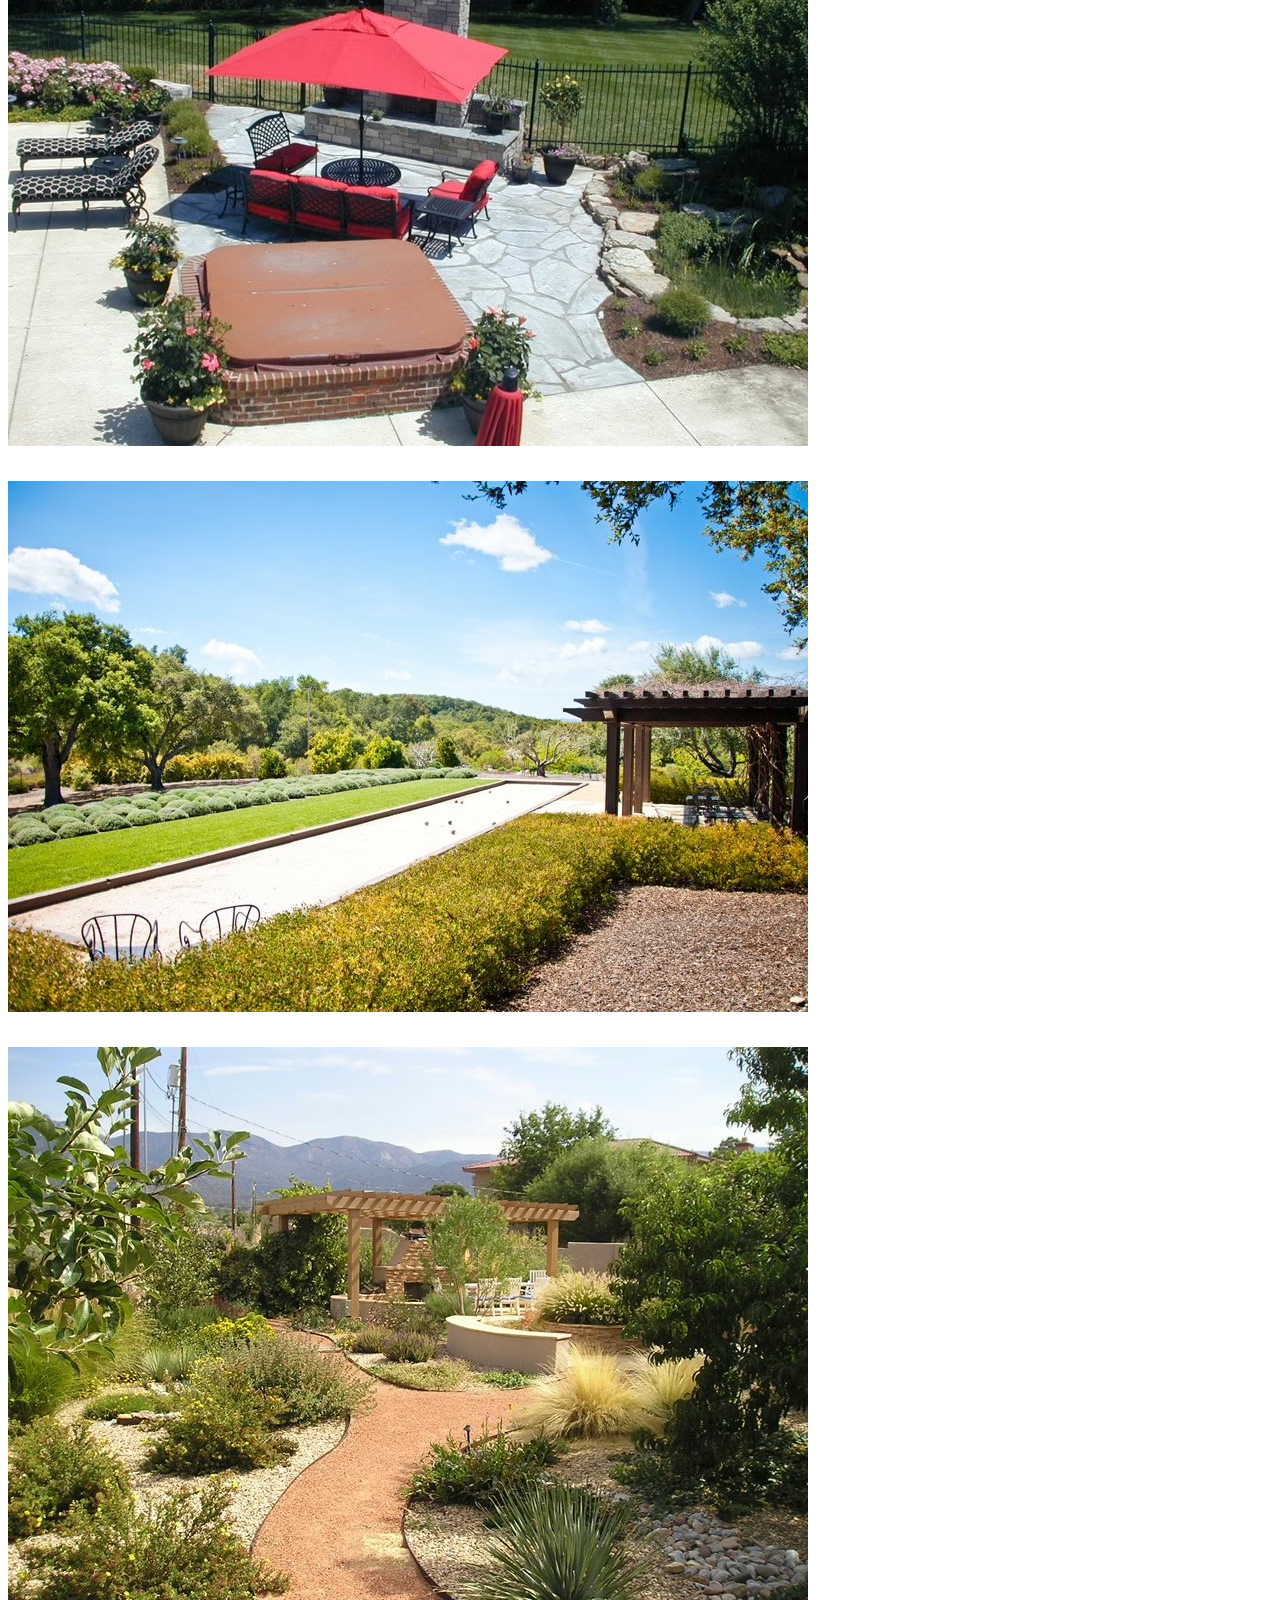
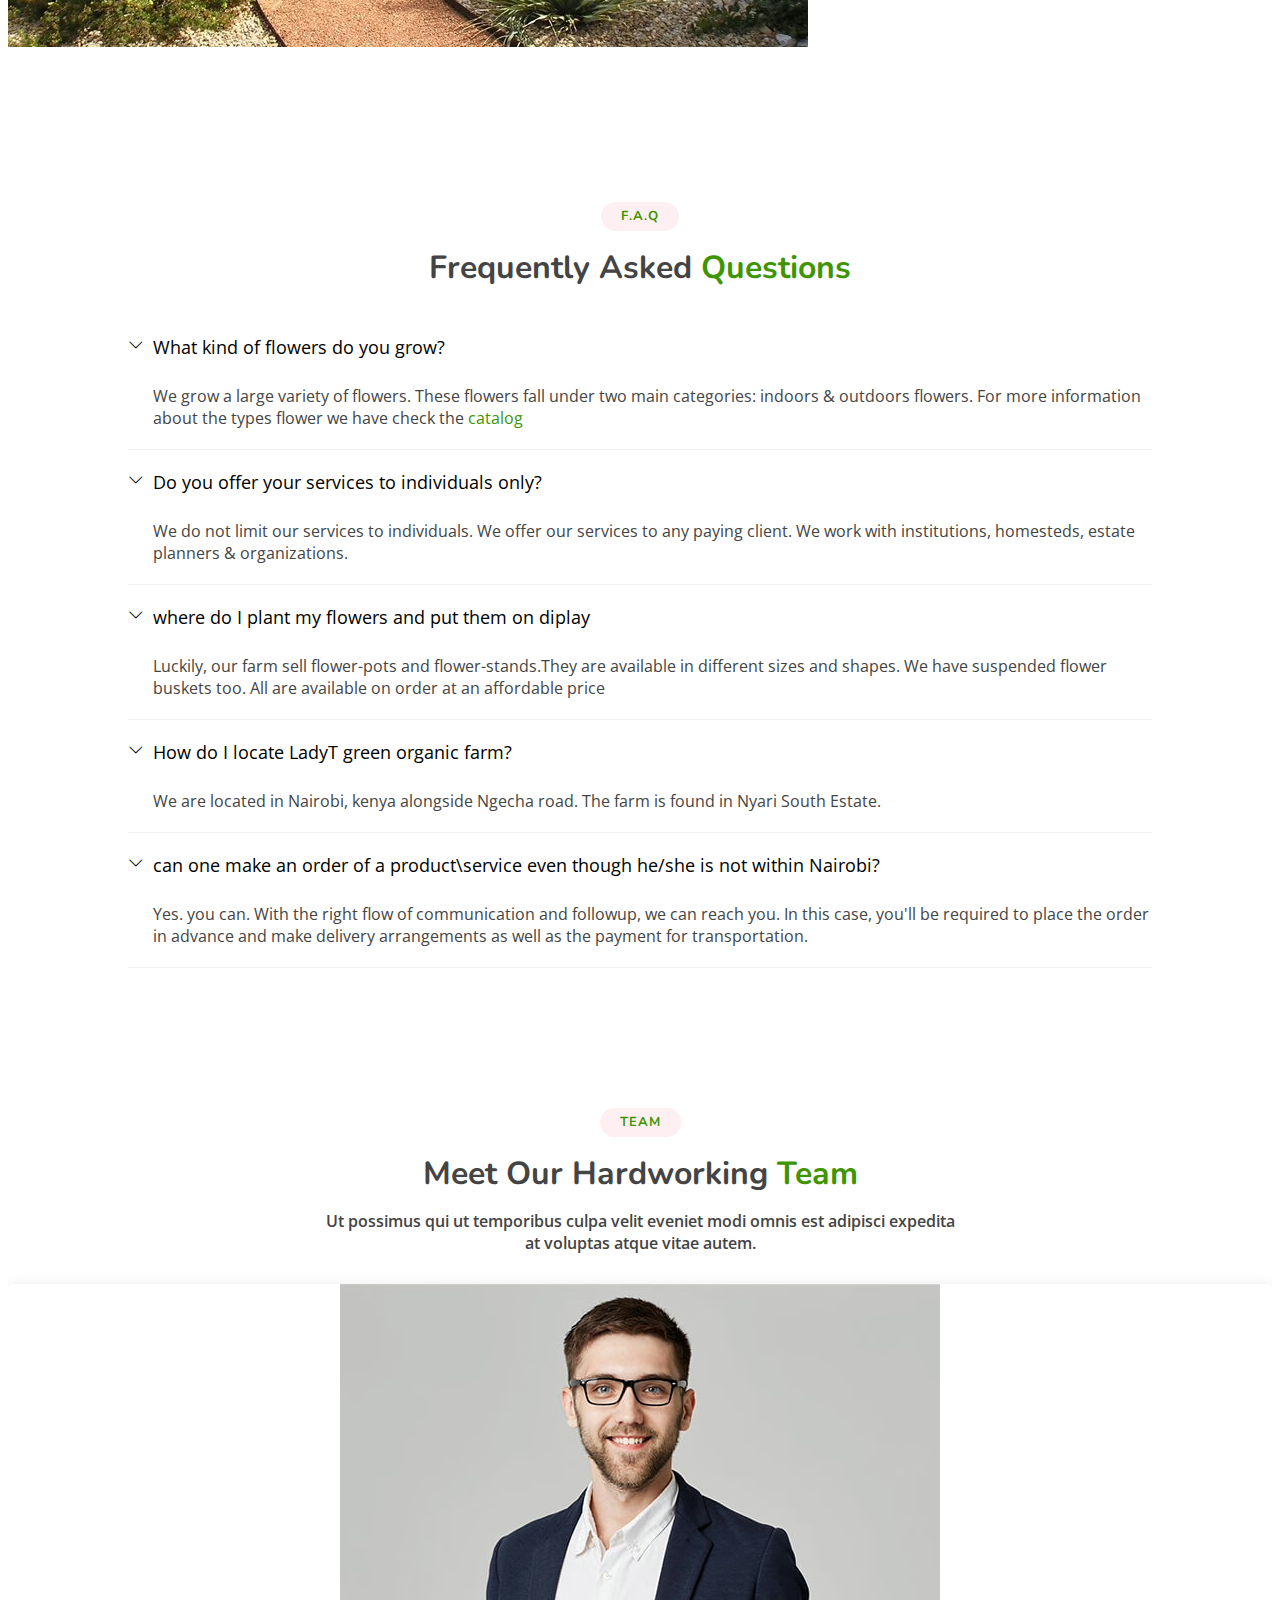
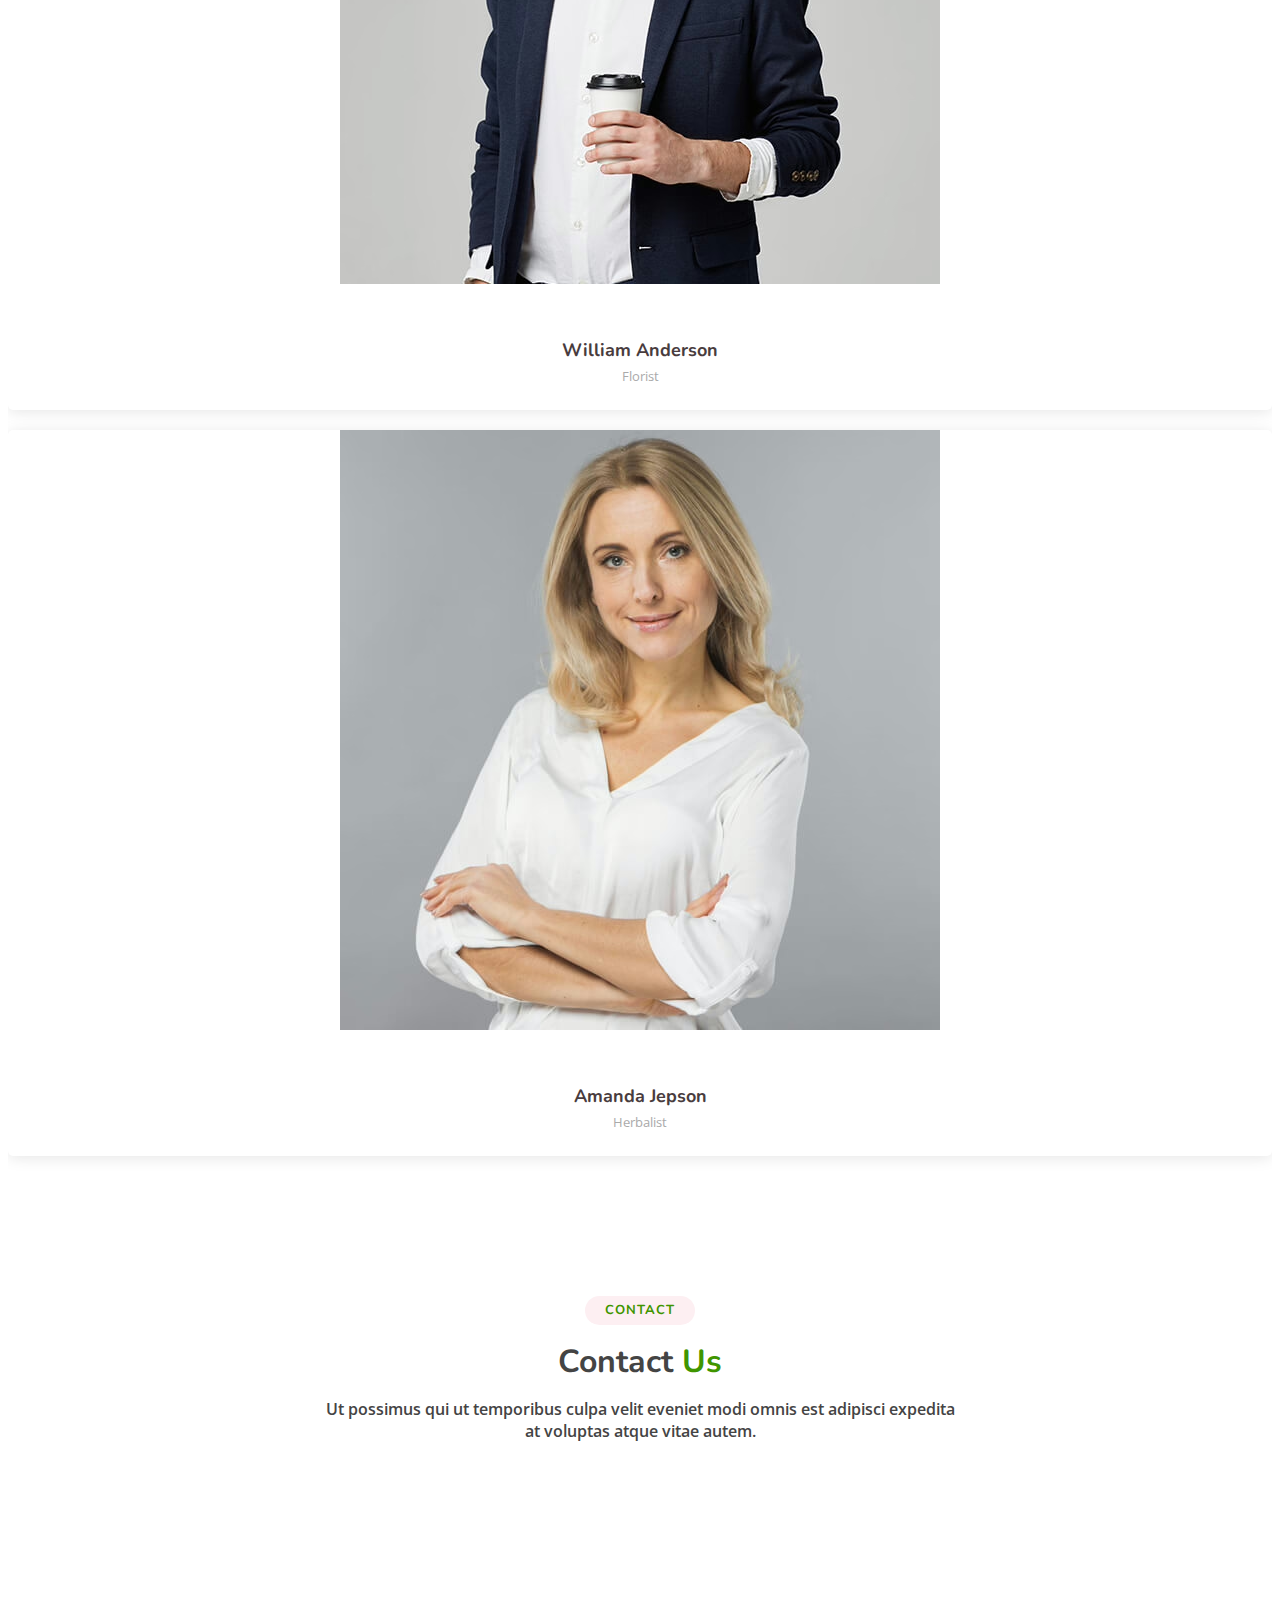
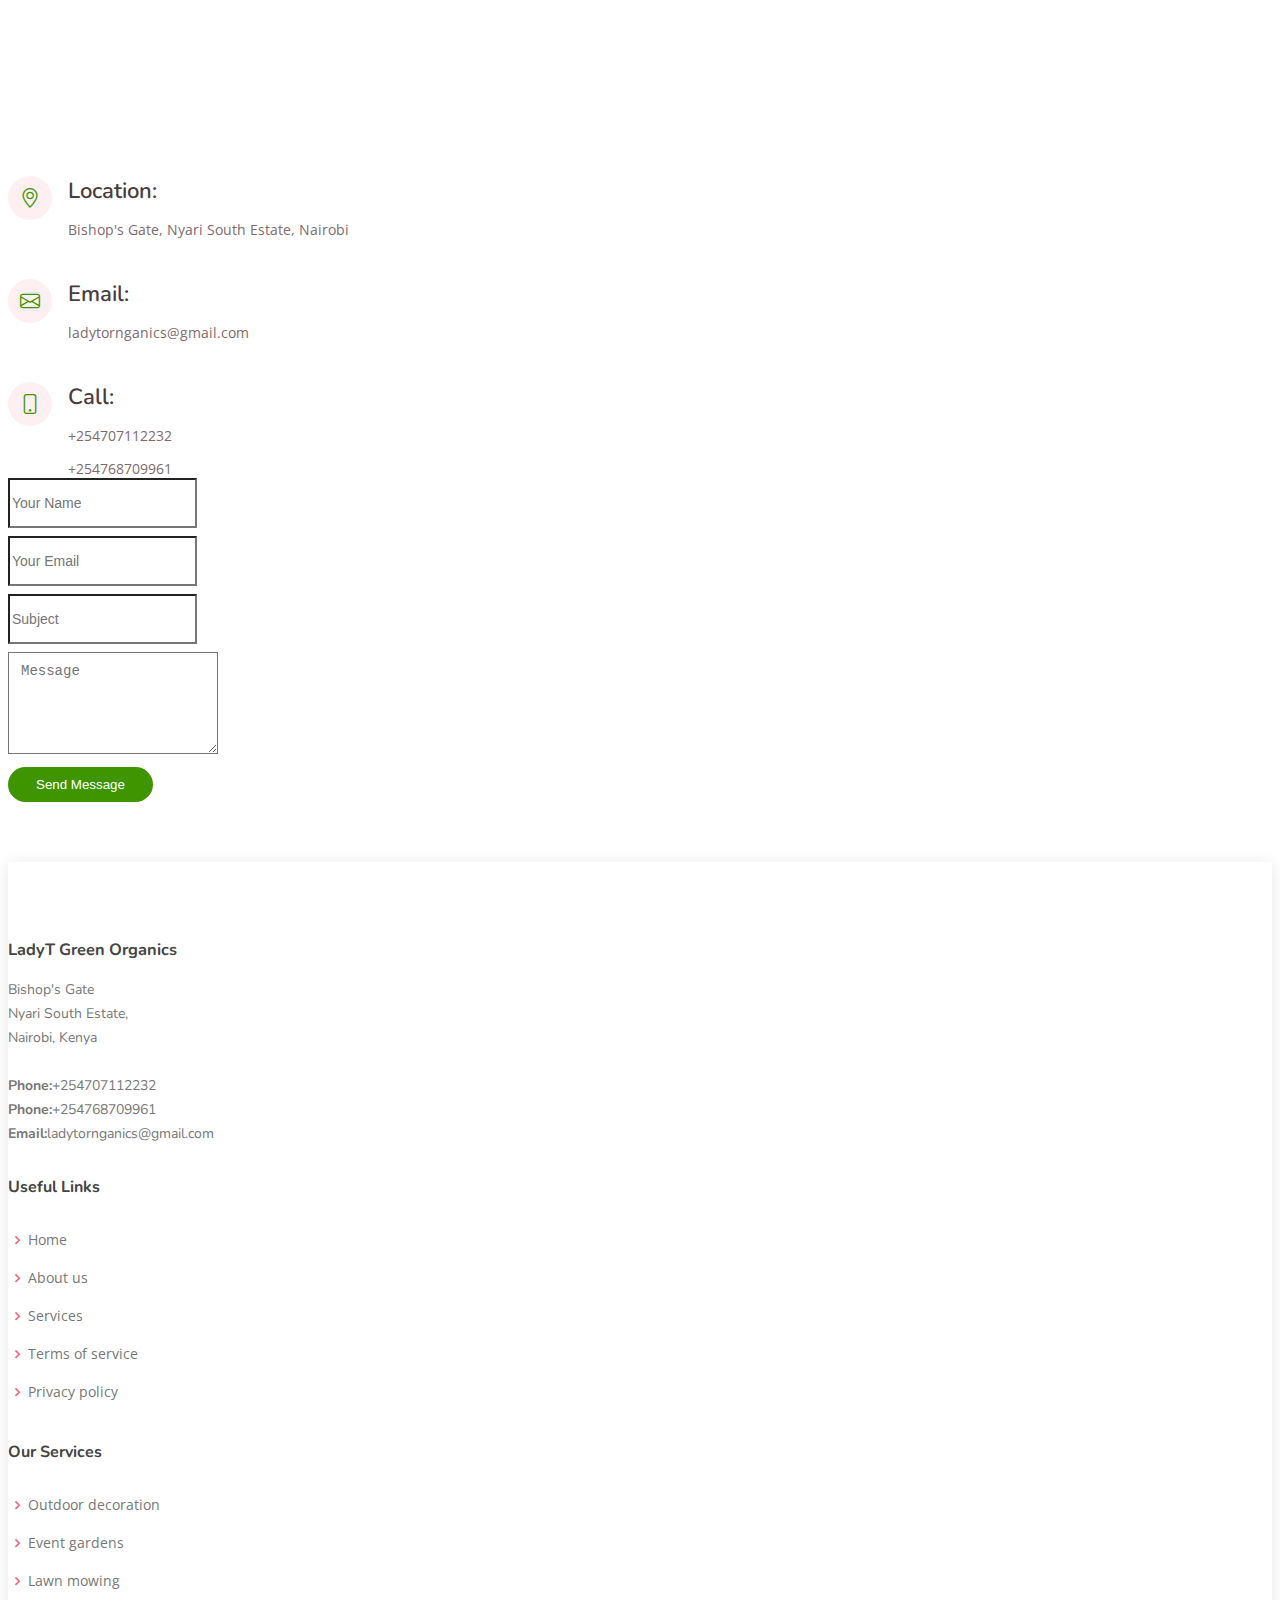
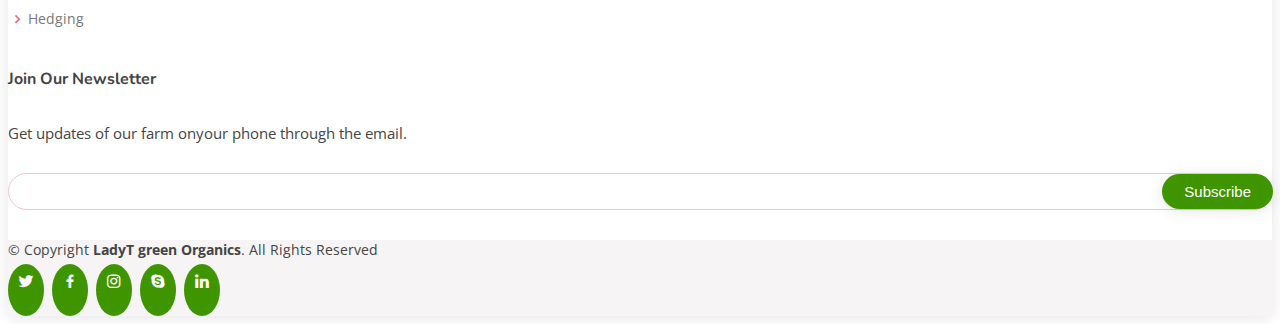
==== commit c33e3b5e: "edited grammatical error of the website content" ====
--- a/index.html
+++ b/index.html
@@ -82,7 +82,7 @@
   <section id="hero">
     <div class="hero-container">
       <h3>Hello & Welcome to <strong> LadyT Organic hub</strong></h3>
-      <h1>Shop flower plants, herbs and spice</h1>
+      <h1>Shop flower plants, herbs and spices</h1>
       <h2>Landscaping & gardening services </h2>
       <a href="#about" class="btn-get-started scrollto">Shop Now</a>
     </div>
@@ -97,7 +97,7 @@
         <div class="section-title">
           <h2>About</h2>
           <h3>Learn More <span>About Us</span></h3>
-          <p>Established in 2019. it has has risen to be a leading startup in the flower industry providing a wide range
+          <p>Established in 2019,it has  risen to be a leading startup in the flower industry providing a wide range
             of flowers, herbs & trees.</p>
         </div>
 
@@ -117,16 +117,15 @@
             <p>
 
 
-              We deal with beautification of surroundings  – we have  flower plants for purchase and offers landscaping services and
+              We deal with beautification of surroundings  – we have  flower-plants for purchase and offers landscaping services and
               lessons. Propagation of herbs & fruit trees – we sell people herbal plant seedlings and fruits tree
-              seedlings. We teach them the benefits of the herbs/ fruits & how to take care of the plants. Providing
-              physical and mental wellbeing to individuals – at LadyT Green Organics farm you will experience horticultural 
+              seedlings. Providing  physical and mental wellbeing to individuals – at LadyT Green Organics farm you will experience horticultural 
               therapy; involves the participant interacting
               with the healing elements of nature.
               Nurturing passion & talents
               associated with gardening – at our farm, we are always ready to foster any talents involving gardening. As
               a company, this help us remain innovative. We are concerned with facilitating job creation for those
-              passionate about flowers & gardening
+              passionate about flowers & gardening.
             </p>
             <a href="#" class="btn-learn-more">Learn More</a>
           </div>
@@ -142,7 +141,7 @@
         <div class="section-title">
           <h2>Services</h2>
           <h3>below are  <span>Services</span> we offer</h3>
-          <p> we offer services like gardening lessons, landscaping, floral training and horticultural skills
+          <p> we offer services like gardening lessons, landscaping, floral training and horticultural skills.
           </p>
         </div>
 
@@ -494,7 +493,7 @@
                <i class="bi bi-chevron-down icon-show"></i><i class="bi bi-chevron-up icon-close"></i></div>
             <div id="faq1" class="collapse" data-bs-parent=".faq-list">
               <p>
-                We grow a large variety of flowers. this flower fall under two main categories: indoors & outdoors flowers.
+                We grow a large variety of flowers. These flowers fall under two main categories: indoors & outdoors flowers.
                 For more information about the types flower we have check the <a href="">catalog</a>  
                 
               </p>
@@ -509,7 +508,7 @@
               <p>
                 We do not limit our services to individuals. We offer our services to any paying client. We work with 
                 institutions, homesteds, 
-                estate planners & organizations
+                estate planners & organizations.
 
               </p>
             </div>
@@ -546,7 +545,7 @@
             <div id="faq5" class="collapse" data-bs-parent=".faq-list">
               <p>
               Yes. you can. With the right flow of communication and followup, we can reach you.
-              Your order requires to placed in advance and delivery arrangements made as well as the payment for shipping
+              In this case, you'll be required to place the order in advance and make delivery arrangements as well as the payment for transportation.
                 
               </p>
             </div>
